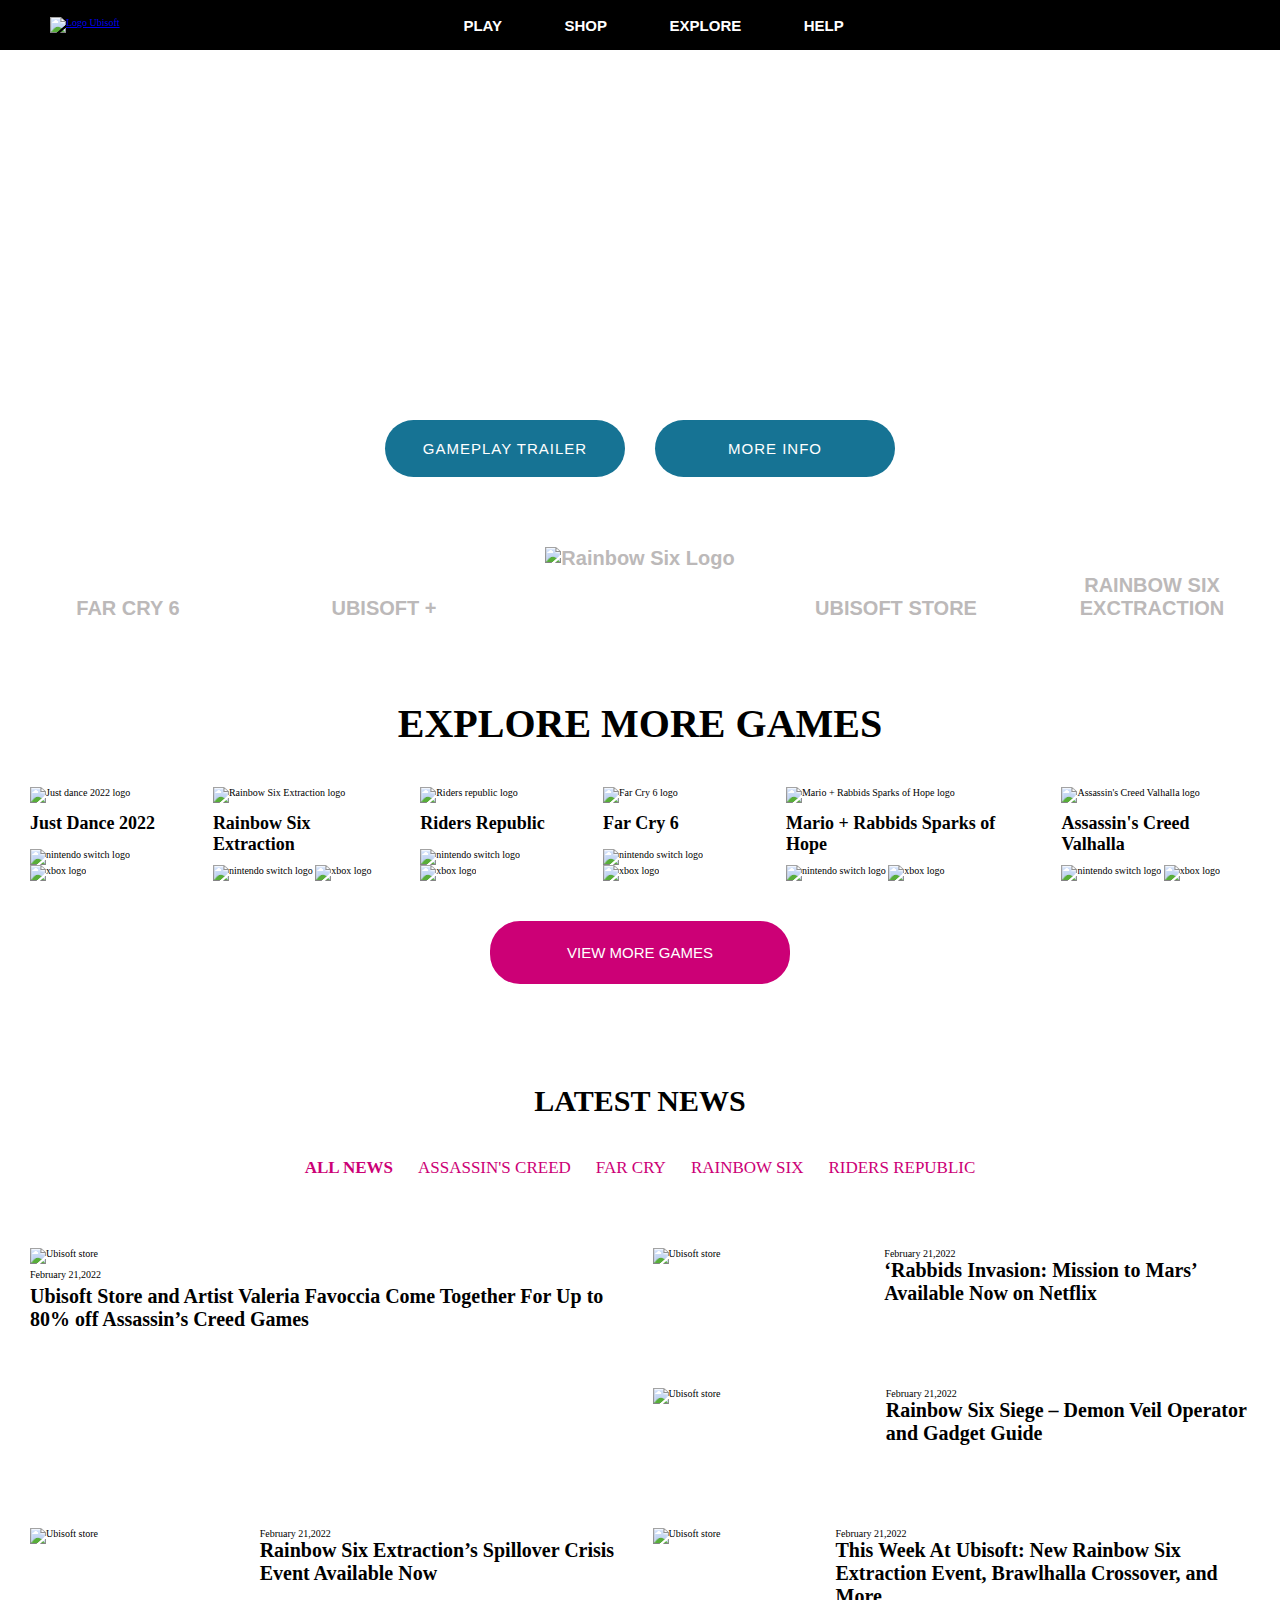
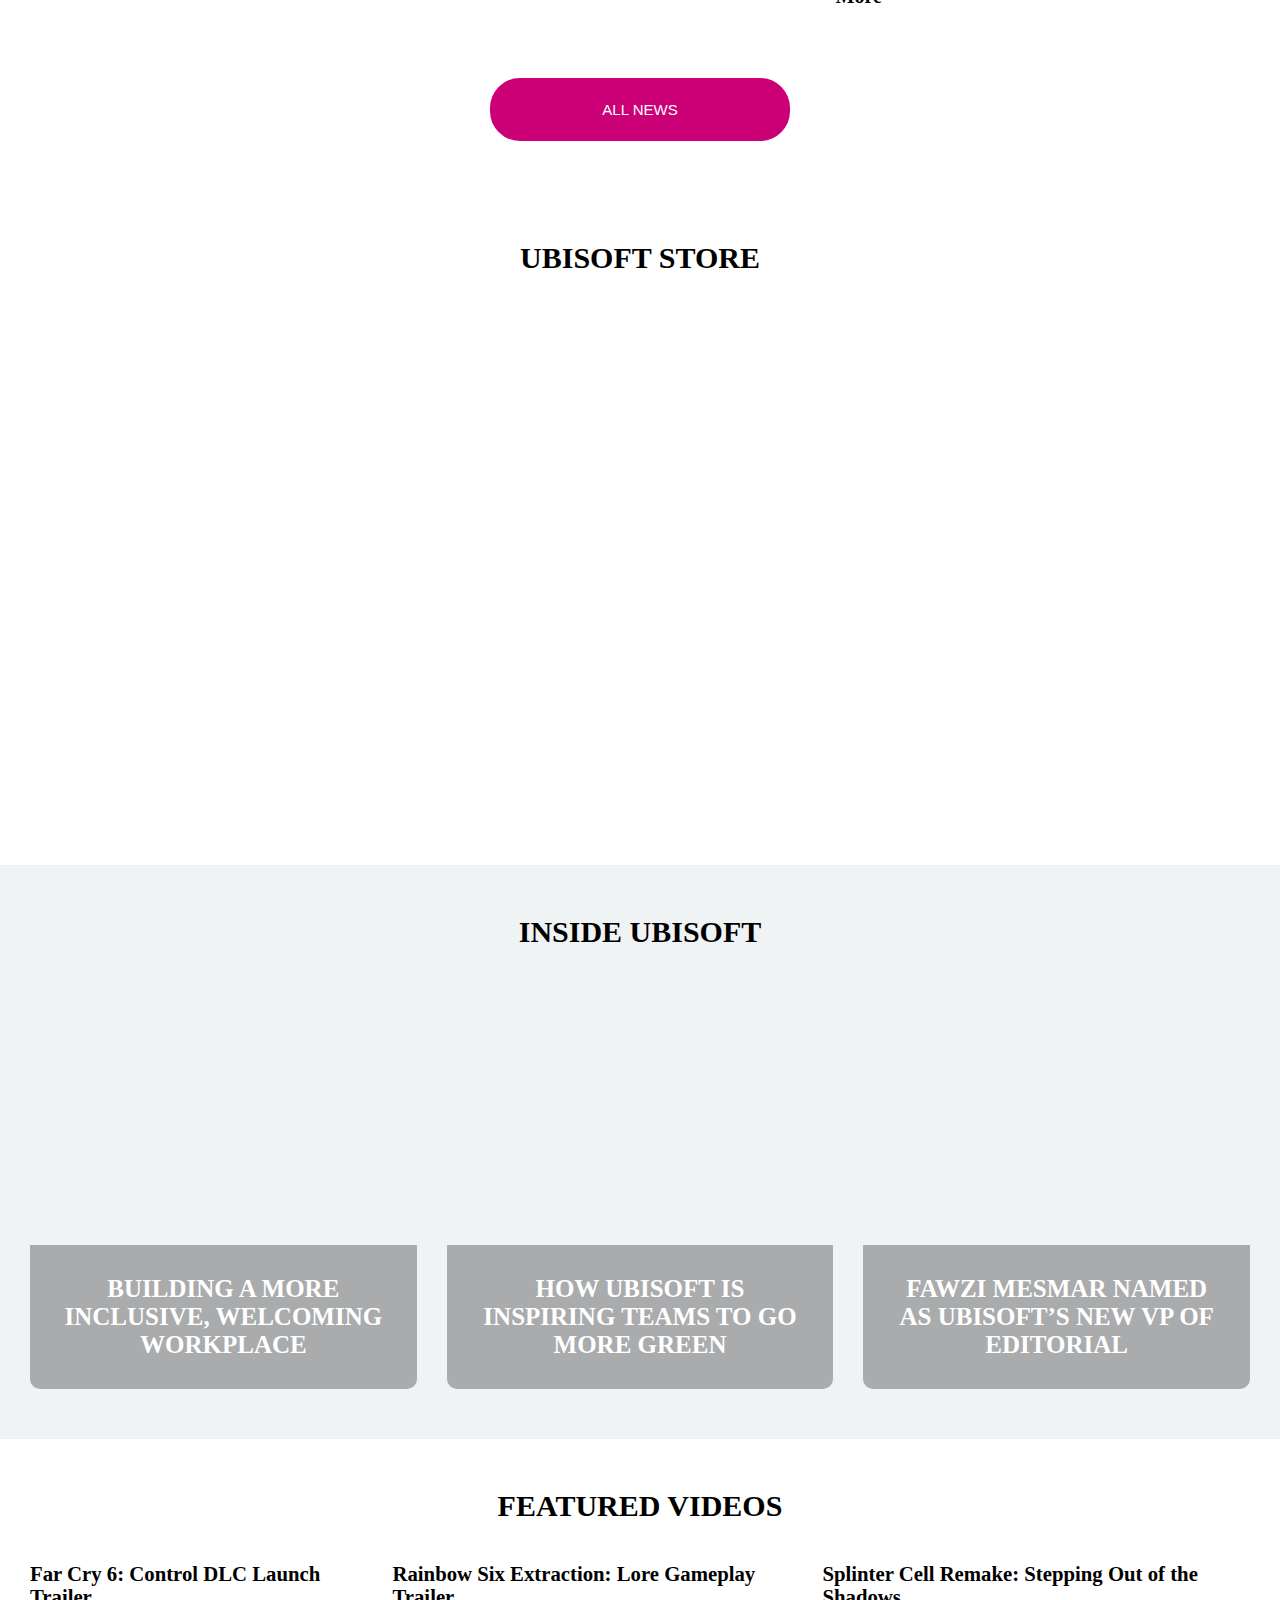
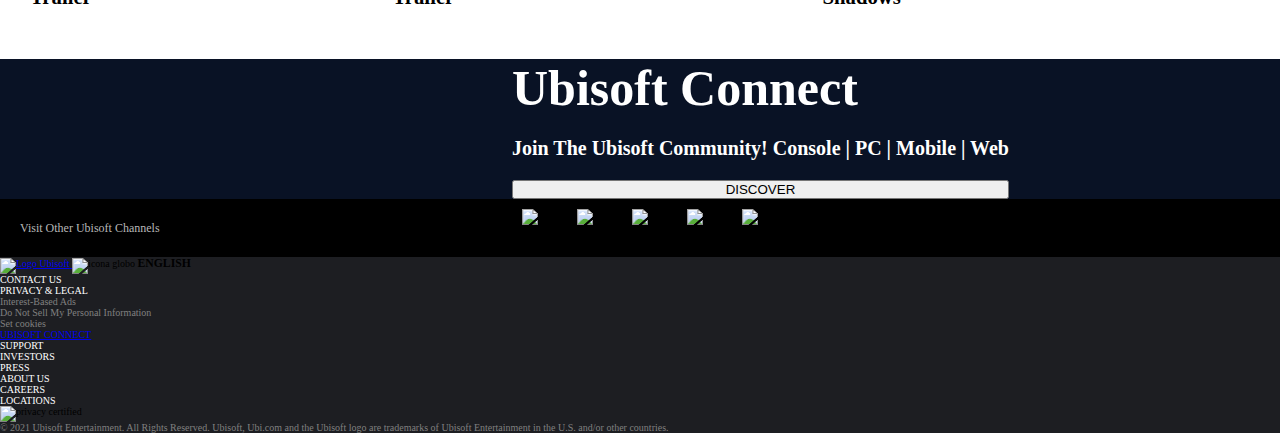
==== index.html @ f2cf9175 "add: style fino al FVID" ====
<!DOCTYPE html>
<html lang="en">
  <head>
    <link rel="stylesheet" href="index.css" />
    <meta charset="UTF-8" />
    <meta http-equiv="X-UA-Compatible" content="IE=edge" />
    <meta name="viewport" content="width=device-width, initial-scale=1.0" />
    <title>Ubisoft Home</title>
  </head>
  <body>
    <header>
      <nav class="nav__top">
        <input type="checkbox" id="expand-toggle" />
        <label for="expand-toggle" id="expand-btn">
          <svg
            xmlns="http://www.w3.org/2000/svg"
            class="h-6 w-6 mobile__icon"
            id="dots"
            fill="none"
            viewBox="0 0 24 24"
            stroke="currentColor"
            stroke-width="2"
          >
            <path
              stroke-linecap="round"
              stroke-linejoin="round"
              d="M12 5v.01M12 12v.01M12 19v.01M12 6a1 1 0 110-2 1 1 0 010 2zm0 7a1 1 0 110-2 1 1 0 010 2zm0 7a1 1 0 110-2 1 1 0 010 2z"
            />
          </svg>
          <svg
            xmlns="http://www.w3.org/2000/svg"
            class="h-6 w-6 mobile__icon"
            id="cross"
            fill="none"
            viewBox="0 0 24 24"
            stroke="currentColor"
            stroke-width="2"
          >
            <path
              stroke-linecap="round"
              stroke-linejoin="round"
              d="M6 18L18 6M6 6l12 12"
            />
          </svg>
        </label>
        <a href="#">
          <img
            class="nav__logo"
            src="https://startselect.zendesk.com/hc/article_attachments/360010998037/Ubisoft.jpg"
            alt="Logo Ubisoft"
          />
        </a>
        <!-- logo -->
        <div class="nav__buttons">
          <!-- menu -->
          <button class="nav__button">PLAY</button>
          <button class="nav__button">SHOP</button>
          <button class="nav__button">EXPLORE</button>
          <button class="nav__button">HELP</button>
        </div>
        <div>
          <!-- ricerca e utente -->
          <img
            class="nav__img nav__img--lens"
            src="https://encrypted-tbn0.gstatic.com/images?q=tbn:ANd9GcSCaMTdieeKpgm6y8JHWGbwYLT8pTUvluCspvOFSWEo5Hmdako9h70OmnDec-xFlufDLSw&usqp=CAU"
            alt=""
          />
          <img
            class="nav__img"
            src="https://loredanavistarini.it/wp-content/uploads/2020/01/136-1366211_group-of-10-guys-login-user-icon-png.png"
            alt=""
          />
        </div>
      </nav>
    </header>
    <main>
      <section class="section__hero">
        <!-- HERO -->
        <div class="hero__title">
          <h1>DEMON VEIL</h1>
          <p>
            Rainbow Six Siege introduces the first season of Year 7, Demon Veil.
          </p>
        </div>
        <div class="button-container">
          <button class="hero-button">GAMEPLAY TRAILER</button>
          <button class="hero-button">MORE INFO</button>
        </div>
        <div class="button-bottom-container">
          <button>FAR CRY 6</button>
          <button>UBISOFT +</button>
          <button>
            <img
              src="https://staticctf.akamaized.net/J3yJr34U2pZ2Ieem48Dwy9uqj5PNUQTn/53XHaP3QiX6PFa08DEsM36/17115ad721bb937bc76a7fa0737bb647/r6s-y6-logo__1_.png"
              alt="Rainbow Six Logo"
            />
          </button>
          <button>UBISOFT STORE</button>
          <button>RAINBOW SIX EXCTRACTION</button>
        </div>
      </section>
      <section class="section__body">
        <!-- CAROSELLO -->
        <h2>EXPLORE MORE GAMES</h2>
        <div class="container__3-card">
          <picture>
            <!-- just dance -->
            <img
              class="img__flex"
              src="https://staticctf.akamaized.net/J3yJr34U2pZ2Ieem48Dwy9uqj5PNUQTn/6spdpa30peZdluXiLu9HJE/5ece7602fd7be209b2d3b8a3c2d8dd4a/jd22-game_info-boxart-keyart-01-560x698-logo_Tablet-_1_.jpg?imwidth=360"
              alt="Just dance 2022 logo"
            />
            <div class="container_carosello_bottom">
              <h3>Just Dance 2022</h3>
              <div>
                <img
                  id="img1_car"
                  src="https://d29fhpw069ctt2.cloudfront.net/icon/image/38677/preview2.png"
                  alt="nintendo switch logo"
                />
                <img
                  id="img2_car"
                  src="https://encrypted-tbn0.gstatic.com/images?q=tbn:ANd9GcRrBjUaVkaH2SrSujmVca4WHMhpkXZ7BgeKH31u7fN03eYY-KGIPN-TDk19wZ6QDHR8jmo&usqp=CAU"
                  alt="xbox logo"
                />
              </div>
            </div>
          </picture>
          <picture>
            <!-- rainbow -->
            <img
              class="img__flex"
              src="https://staticctf.akamaized.net/J3yJr34U2pZ2Ieem48Dwy9uqj5PNUQTn/7A2Kk4CzmRgGwtY6JUP6TZ/4b52fdd8ef5942d0802ca4bfa1eff89f/r6-extraction.jpg?imwidth=360"
              alt="Rainbow Six Extraction logo"
            />
            <div class="container_carosello_bottom">
              <h3>Rainbow Six Extraction</h3>
              <div>
                <img
                  id="img1_car"
                  src="https://d29fhpw069ctt2.cloudfront.net/icon/image/38677/preview2.png"
                  alt="nintendo switch logo"
                />
                <img
                  width="16px"
                  src="https://encrypted-tbn0.gstatic.com/images?q=tbn:ANd9GcRrBjUaVkaH2SrSujmVca4WHMhpkXZ7BgeKH31u7fN03eYY-KGIPN-TDk19wZ6QDHR8jmo&usqp=CAU"
                  alt="xbox logo"
                />
              </div>
            </div>
          </picture>
          <picture>
            <!-- riders republic -->
            <img
              class="img__flex"
              src="https://staticctf.akamaized.net/J3yJr34U2pZ2Ieem48Dwy9uqj5PNUQTn/TcdclIdtLBu6i1YW9Ysdx/a97ca5e8fc38d0d2fefffd769e5c4618/riders-republic.jpg?imwidth=360"
              alt="Riders republic logo"
            />
            <div class="container_carosello_bottom">
              <h3>Riders Republic</h3>
              <div>
                <img
                  id="img1_car"
                  src="https://d29fhpw069ctt2.cloudfront.net/icon/image/38677/preview2.png"
                  alt="nintendo switch logo"
                />
                <img
                  width="16px"
                  src="https://encrypted-tbn0.gstatic.com/images?q=tbn:ANd9GcRrBjUaVkaH2SrSujmVca4WHMhpkXZ7BgeKH31u7fN03eYY-KGIPN-TDk19wZ6QDHR8jmo&usqp=CAU"
                  alt="xbox logo"
                />
              </div>
            </div>
          </picture>
          <picture>
            <!-- far cry 6 -->
            <img
              class="img__flex"
              src="https://staticctf.akamaized.net/J3yJr34U2pZ2Ieem48Dwy9uqj5PNUQTn/3Ws9s8x33yHSJANZFl0W6h/a8e6ecd6a870204eccf5ef20bed352fa/far-cry-6.jpg?imwidth=360"
              alt="Far Cry 6 logo"
            />
            <div class="container_carosello_bottom">
              <h3>Far Cry 6</h3>
              <div>
                <img
                  id="img1_car"
                  src="https://d29fhpw069ctt2.cloudfront.net/icon/image/38677/preview2.png"
                  alt="nintendo switch logo"
                />
                <img
                  id="img2_car"
                  src="https://encrypted-tbn0.gstatic.com/images?q=tbn:ANd9GcRrBjUaVkaH2SrSujmVca4WHMhpkXZ7BgeKH31u7fN03eYY-KGIPN-TDk19wZ6QDHR8jmo&usqp=CAU"
                  alt="xbox logo"
                />
              </div>
            </div>
          </picture>
          <picture>
            <!-- mario + rabbids -->
            <img
              class="img__flex"
              src="https://staticctf.akamaized.net/J3yJr34U2pZ2Ieem48Dwy9uqj5PNUQTn/3l8a1iv0wCVkfNnNmPf95g/1cb312b020fa431aea333f3e7f91748f/rkb2-game_info-boxart-keyart-01-560x698-logo_Tablet-_1_.jpg?imwidth=360"
              alt="Mario + Rabbids Sparks of Hope logo"
            />
            <div class="container_carosello_bottom">
              <h3>Mario + Rabbids Sparks of Hope</h3>
              <div>
                <img
                  id="img1_car"
                  src="https://d29fhpw069ctt2.cloudfront.net/icon/image/38677/preview2.png"
                  alt="nintendo switch logo"
                />
                <img
                  id="img2_car"
                  src="https://encrypted-tbn0.gstatic.com/images?q=tbn:ANd9GcRrBjUaVkaH2SrSujmVca4WHMhpkXZ7BgeKH31u7fN03eYY-KGIPN-TDk19wZ6QDHR8jmo&usqp=CAU"
                  alt="xbox logo"
                />
              </div>
            </div>
          </picture>
          <picture>
            <!-- assassins creed valhalla -->
            <img
              class="img__flex"
              src="https://staticctf.akamaized.net/J3yJr34U2pZ2Ieem48Dwy9uqj5PNUQTn/5EBrXfSnjwvZRpDRtnqmpG/374f103250d4ed61cbb7f2323e063868/ac-valhalla.jpg?imwidth=360"
              alt="Assassin's Creed Valhalla logo"
            />
            <div class="container_carosello_bottom">
              <h3>Assassin's Creed Valhalla</h3>
              <div>
                <img
                  id="img1_car"
                  src="https://d29fhpw069ctt2.cloudfront.net/icon/image/38677/preview2.png"
                  alt="nintendo switch logo"
                />
                <img
                  id="img2_car"
                  src="https://encrypted-tbn0.gstatic.com/images?q=tbn:ANd9GcRrBjUaVkaH2SrSujmVca4WHMhpkXZ7BgeKH31u7fN03eYY-KGIPN-TDk19wZ6QDHR8jmo&usqp=CAU"
                  alt="xbox logo"
                />
              </div>
            </div>
          </picture>
        </div>
        <button class="button_carosello">VIEW MORE GAMES</button>
      </section>
      <section class="section__body">
        <!-- latest news -->
        <h3>LATEST NEWS</h3>
        <nav class="nav__latn">
          <a href=""><strong>ALL NEWS</strong></a>
          <a href="">ASSASSIN'S CREED</a>
          <a href="">FAR CRY</a>
          <a href="">RAINBOW SIX</a>
          <a href="">RIDERS REPUBLIC</a>
        </nav>
        
          <div class="grid_container_latn">
            <!-- genitore -->
            <picture class="grid_item_big">
              <img
                
                src="https://staticctf.akamaized.net/J3yJr34U2pZ2Ieem48Dwy9uqj5PNUQTn/3HevY9Dx0hZUqmTEWorf7R/41a629bbdee9f7d7c15232d15f764fa9/BrandNewsArticle_ac-sale-fev22-valfav_960x540.jpg"
                alt="Ubisoft store"
              />
             
                <span>February 21,2022</span>
              
              <a href="#"
                ><h4>
                  Ubisoft Store and Artist Valeria Favoccia Come Together For Up
                  to 80% off Assassin’s Creed Games
                </h4></a
              >
            </picture>
            <picture class="grid_item_small">
              <img
                src="https://staticctf.akamaized.net/J3yJr34U2pZ2Ieem48Dwy9uqj5PNUQTn/6iyYE3rq6eVUKJJFFIScYT/022d2108ed5956deff2f33bd35fe4b31/Rabbids_NETFLIX_960x540.jpg"
                alt="Ubisoft store"
              />
              <div class="item_text">
                <span>February 21,2022</span>
              
              <a href="#"
                ><h4>
                  ‘Rabbids Invasion: Mission to Mars’ Available Now on Netflix
                </h4></a
              >
            </div>
            </picture>
          
          
            <picture class="grid_item_small">
              <img
                src="https://staticctf.akamaized.net/J3yJr34U2pZ2Ieem48Dwy9uqj5PNUQTn/6JWvg3hEPZXqEDRcdWaWau/7cde3374f7bb5027d8dd97de7e8d0d19/DemonVeil.jpg"
                alt="Ubisoft store"
              />
              <div class="item_text">
                <span>February 21,2022</span>
              
              <a href="#"
                ><h4>
                  Rainbow Six Siege – Demon Veil Operator and Gadget Guide
                </h4></a
              >
              </div>
            </picture>
            <picture class="grid_item_small">
              <img
                src="https://staticctf.akamaized.net/J3yJr34U2pZ2Ieem48Dwy9uqj5PNUQTn/5KQs0nKO48J0x5lzJa92JS/f62d60ff1ab6c131e68f678a92b3acd4/Spillover_Key_Art.jpg"
                alt="Ubisoft store"
              />
              <div class="item_text">
                <span>February 21,2022</span>
              
              <a href="#"
                ><h4>
                  Rainbow Six Extraction’s Spillover Crisis Event Available Now
                </h4></a
              >
              </div>
            </picture>
            <picture class="grid_item_small">
              <img
                src="https://staticctf.akamaized.net/J3yJr34U2pZ2Ieem48Dwy9uqj5PNUQTn/559tUxPJxd2XP3RwaKIDOW/6d64bfd71220ecc6e180c66964111252/Recap_Thumbnail.jpg"
                alt="Ubisoft store"
              />
              <div class="item_text">
                <span>February 21,2022</span>
              
              <a href="#"
                ><h4>
                  This Week At Ubisoft: New Rainbow Six Extraction Event,
                  Brawlhalla Crossover, and More
                </h4></a
              >
              </div>
            </picture>
          </div>
        <button class="button_carosello">ALL NEWS</button>
      </section>
      <section class="section__body">
        <!-- ubisoft store -->
        <h3>UBISOFT STORE</h3>
        <div class="container__3-card">
          <div id="store-container-1" class="container__store">
            <h4>EXPERIENCE OUR MOST AMBITIOUS EXPANSION YET!</h4>
          </div>
          <div id="store-container-2" class="container__store">
            <h4>OPERATORS, PREPARE FOR EXTRACTION!</h4>
          </div>
          <div id="store-container-3" class="container__store">
            <h4>UP TO 80% OFF ON ASSASSIN'S CREED GAMES</h4>
          </div>
        </div>
      </section>
      <section class="section__body section__body--inside">
        <!-- inside ubisoft -->
        <h3>INSIDE UBISOFT</h3>
        <div class="container__3-card">
          <div id="inside-container-1" class="container__inside">
            <h4>Building a More Inclusive, Welcoming Workplace</h4>
          </div>
          <div id="inside-container-2" class="container__inside">
            <h4>How Ubisoft Is Inspiring Teams To Go More Green</h4>
          </div>
          <div id="inside-container-3" class="container__inside">
            <h4>Fawzi Mesmar Named As Ubisoft’s New VP of Editorial</h4>
          </div>
        </div>
      </section>

      <section class="section__body">
        <!-- featured videos -->
        <h3>FEATURED VIDEOS</h3>
        <div class="container__3-card">
          <picture class="fvid_text">
            <img
              class="img__flex"
              src="https://staticctf.akamaized.net/J3yJr34U2pZ2Ieem48Dwy9uqj5PNUQTn/4ucRAKtdFPKkKd7RMyG2wC/17297abb25772b68afe07a9c9df2d9cb/ubihome-videos-fc6-control-thumbnail.jpg"
              alt=""
            />
            <h5>Far Cry 6: Control DLC Launch Trailer</h5>
          </picture>
          <picture class="fvid_text">
            <img
              src="https://staticctf.akamaized.net/J3yJr34U2pZ2Ieem48Dwy9uqj5PNUQTn/1MDqJDSLRQEKFfCuGUCRe2/11b572df6cfc351379612a15f2ed7614/ubihome-videos-r6e_lore_gameplay-thumbnail.jpg"
              alt=""
              class="img__flex"
            />
            <h5>Rainbow Six Extraction: Lore Gameplay Trailer</h5>
          </picture>
          <picture class="fvid_text">
            <img
              src="https://staticctf.akamaized.net/J3yJr34U2pZ2Ieem48Dwy9uqj5PNUQTn/3xp2t0kPyM14CPvRqaa3OR/ab2391ddafd6c72145a912a333fac391/ubihome-videos-splintercell_remake_announce-thumbnail.jpg"
              alt=""
              class="img__flex"
            />
            <h5>Splinter Cell Remake: Stepping Out of the Shadows</h5>
          </picture>
        </div>
      </section>

      <section class="section__body--connect">
        <!-- ubisoft connect -->
        <img
          src="https://staticctf.akamaized.net/J3yJr34U2pZ2Ieem48Dwy9uqj5PNUQTn/6SfvkXTESPJr6U4faPWqfA/54fc6939db018bc84183cf561fb0d8dd/UC_PRODUCT_VISUAL_V2.png"
          alt=""
        />
        <div class="container__connect">
          <h2>Ubisoft Connect</h2>
          <h4>Join The Ubisoft Community! Console | PC | Mobile | Web</h4>
          <button>DISCOVER</button>
        </div>
      </section>
    </main>
    <footer>
      <nav class="nav__footer">
        <span>Visit Other Ubisoft Channels</span>
        <div class="container__icons">
          <img
            src="https://staticctf.akamaized.net/J3yJr34U2pZ2Ieem48Dwy9uqj5PNUQTn/7MSfSWhXCnKkoVagD3E6lJ/a522fb64dd1eec95ee5de804ddf6df64/_Ubisoft__global_twitter_logo.png"
            alt="logo twitter"
          />
          <img
            src="https://staticctf.akamaized.net/J3yJr34U2pZ2Ieem48Dwy9uqj5PNUQTn/32xRzuzxNUJYa3QO5iY8B5/7b048bf697702593da82c3325e7dc0d2/_Ubisoft__global_facebook_logo.png"
            alt="logo facebook"
          />
          <img
            src="https://staticctf.akamaized.net/J3yJr34U2pZ2Ieem48Dwy9uqj5PNUQTn/7qD6KHarSZ9h2uc7G5o20C/07d38541a2b66370173c40d18dd3a0da/_Ubisoft__global_twitch_logo.webp"
            alt="logo twitch"
          />
          <img
            src="https://staticctf.akamaized.net/J3yJr34U2pZ2Ieem48Dwy9uqj5PNUQTn/68qlJsyTv8sTv54rqqfOPO/d9452f1568d6839022917756165836eb/_Ubisoft__global_youtube_logo.png"
            alt="logo youtube"
          />
          <img
            src="https://staticctf.akamaized.net/J3yJr34U2pZ2Ieem48Dwy9uqj5PNUQTn/6htnsL4NtlpGqIG7nehH4y/fbc47c2dcd35743457c26e438d3e2d0f/_Ubisoft__global_instagram_logo.png"
            alt="logo instagram"
          />
        </div>
        <div class="content"></div>
      </nav>
      <div>
        <a href="#">
          <img
            style="height: 40px"
            src="https://startselect.zendesk.com/hc/article_attachments/360010998037/Ubisoft.jpg"
            alt="Logo Ubisoft"
          />
        </a>

        <picture>
          <img
            style="height: 40px"
            src="https://webgate.ec.europa.eu/multisite/microdata/profiles/multisite_drupal_standard/modules/features/nexteuropa_multilingual/theme/language-icon.png"
            alt="icona globo"
          />
          <h3 style="display: inline">ENGLISH</h3>
        </picture>
      </div>
      <div>
        <div>
          <ul style="list-style: none; color: white">
            <li><a>CONTACT US </a></li>
            <li><a>PRIVACY & LEGAL </a></li>
            <li style="color: gray"><a>Interest-Based Ads </a></li>
            <li style="color: gray">
              <a>Do Not Sell My Personal Information </a>
            </li>
            <li style="color: gray"><a>Set cookies </a></li>
          </ul>
        </div>
        <div>
          <ul style="list-style: none; color: white">
            <li><a href="./connect.html">UBISOFT CONNECT </a></li>
            <li><a>SUPPORT</a></li>
          </ul>
        </div>
        <div>
          <ul style="list-style: none; color: white">
            <li><a>INVESTORS</a></li>
            <li><a>PRESS</a></li>
          </ul>
        </div>
        <div>
          <ul style="list-style: none; color: white">
            <li><a>ABOUT US </a></li>
            <li><a>CAREERS</a></li>
            <li><a>LOCATIONS</a></li>
          </ul>
        </div>
        <div>
          <img
            src="https://staticctf.akamaized.net/J3yJr34U2pZ2Ieem48Dwy9uqj5PNUQTn/3TWaCi5CyuZBRpzsRP1iy/6384003e7b534b4962db554a21c696bb/esrb-privacy-footer.jpg"
            alt="privacy certified"
          />
          <p style="color: gray">
            © 2021 Ubisoft Entertainment. All Rights Reserved. Ubisoft, Ubi.com
            and the Ubisoft logo are trademarks of Ubisoft Entertainment in the
            U.S. and/or other countries.
          </p>
        </div>
      </div>
    </footer>
  </body>
</html>
---- index.css ----
/* !! GENERAL */
html {
  font-size: 62.5%; /* 10 px */
}
* {
  box-sizing: border-box;
  margin: 0;
  padding: 0;
}

.section__body {
  display: flex;
  flex-direction: column;
  justify-content: center;
  align-items: center;
  padding: 5rem 3rem;
  gap: 4rem;
}

.section__body h2 {
  font-size: 4rem;
}

.section__body h3 {
  font-size: 3rem;
}

.container__3-card {
  display: flex;
  justify-content: space-around;
  gap: 3rem;
  width: 100%;
}

.container__3-card h4 {
  color: white;
  text-align: center;
}

.img__flex {
  width: 100%;
}

/* !! END RESET */
/* !! NAV */
.nav__top {
  position: fixed;
  top: 0;
  height: 5rem;
  display: flex;
  background-color: black;
  width: 100%;
  justify-content: space-between;
  align-items: center;
  padding: 0 5rem;
}

#expand-toggle {
  display: none;
}

#expand-btn {
  display: none;
}

.mobile__icon {
  display: none;
  width: 2rem;
  stroke: white;
}

.nav__logo {
  height: 4rem;
}
.nav__img {
  height: 3rem;
  margin-left: 2rem;
}
.nav__button {
  color: white;
  background-color: inherit;
  font-size: 1.5rem;
  font-weight: 800;
  padding: 1.6rem 3rem;
  border: none;
}
.nav__button:hover {
  background-color: white;
  color: black;
}
/* !!END NAV */
/* !! HERO */
.section__hero {
  margin-top: 5rem;
  background-image: url(https://staticctf.akamaized.net/J3yJr34U2pZ2Ieem48Dwy9uqj5PNUQTn/1CD1FKNVA0FaGx56GDc09l/6e51f33ecc24a7bf22e99743aacaa1e4/ubi-homescreen-r6s-y7s1-teaser-keyart-bg-desktop2.jpg);
  background-size: cover;
  display: flex;
  height: 60rem;
  flex-direction: column;
  justify-content: flex-end;
  align-items: center;
  gap: 7rem;
}
/* .section__hero h1 {
  color: white;
}
.section__hero p {
}
color: white; */
.hero__title {
  text-align: center;
  color: white;
}
.hero__title h1 {
  font-size: 6rem;
  font-weight: 800;
}
.hero__title p {
  font-size: 3rem;
}
.button-container {
  display: flex;
  gap: 3rem;
}
.hero-button {
  background-color: #167394;
  color: white;
  border-radius: 3rem;
  border: none;
  padding: 2rem 2rem;
  letter-spacing: 1px;
  width: 24rem;
  font-size: 1.5rem;
}
.hero-button:hover {
  transition: 0.3s ease 0.1s;
  background-color: #5e8c9d;
}
.button-bottom-container {
  display: flex;
  justify-content: space-around;
  width: 100%;
  align-items: flex-end;
}
.button-bottom-container button {
  width: 15%;
  background: none;
  border: none;
  color: rgb(188, 185, 185);
  font-size: 2rem;
  font-weight: 800;
  padding-bottom: 3rem;
}
.button-bottom-container img {
  padding-bottom: 5rem;
}

/* !!END HERO */
/* !! CAROSELLO */

.container__carosello {
  display: flex;
  gap: 1rem;
}
.container__3-card h3 {
  /* stile titoli carosello */
  font-size: 1.8rem;
  font-weight: 800;
  padding: 1rem 0;
}
.container__3-card picture {
  /* flex per allineare tutte le icon in basso */
  display: flex;
  flex-direction: column;
  justify-content: space-between;
}
#img1_car {
  /* style icon console */
  width: 1.5rem;
}
#img2_car {
  /* style icon console */
  width: 1.6rem;
}
.button_carosello {
  /* style bottone carosello */
  background-color: rgb(204, 0, 118);
  color: white;
  font-size: 1.5rem;
  padding: 2rem 3rem;
  width: 30rem;
  border-radius: 3rem;
  border: 0.3rem solid rgb(204, 0, 118);
}
.button_carosello:hover {
  /* hover style bottone carosello, manca effetto dissolvenza dal centro */
  background-color: white;
  color: rgb(204, 0, 118);
  border: 0.3rem solid rgb(204, 0, 118);
  transition: 0.3s ease 0.1s;
  /* top: 50%;
  left: 50%; */
  /*  transform: translateX(-50%);
  transform: translateY(-50%); */
  /*   position: absolute;
 */
}
.container_carosello_bottom {
  /* accorpiamo titolo e icone console, in modo da avere tutti gli elementi del carosello in linea */
  display: flex;
  flex-direction: column;
  justify-content: space-between;
  height: 100%;
}
/* !!END CAROSELLO */
/* !! LATEST NEWS (LATN) */
.nav__latn {
  font-size: 1.7rem;
  display: flex;
  gap: 2.5rem;
  justify-content: center;
}
.nav__latn a {
  color: rgb(204, 0, 118);
  text-decoration: none;
}
.nav__latn a:hover {
  color: black;
  text-decoration: underline;
  transition: 00.3s;
}
.grid_container_latn {
  display: grid;
  grid-template-columns: repeat(2, 1fr);
  grid-template-rows: repeat(3, 1fr);
  column-gap: 2.5rem;
}
.grid_container_latn span {
  font-size: 1rem;
}
.grid_container_latn a {
  font-size: 2rem;
  font-weight: 800;
  text-decoration: none;
  color: black;
}
.grid_item_big:hover a,
.grid_item_small:hover a {
  text-decoration: underline;
}
.grid_item_big {
  width: 100%;
  grid-row: 1/3;
  display: flex;
  flex-direction: column;
  gap: 0.5rem;
  padding: 3rem 0;
}
.grid_item_big img {
  width: 100%;
}
.grid_item_small {
  width: 100%;
  display: flex;
  padding: 3rem 0;
  gap: 2.5rem;
}
.grid_item_small img {
  width: 50%;
}
.item_text {
  display: flex;
  flex-direction: column;
}
/* !! UBISOFT STORE */

.container__store {
  width: 100%;
  height: 50rem;
  background-size: cover;
  background-position: center;
}
.container__store h4 {
  font-size: 2rem;
  padding: 1.5rem;
}
.container__store h4:hover {
  text-decoration: underline;
  cursor: pointer;
}

#store-container-1 {
  background-image: url(https://staticctf.akamaized.net/J3yJr34U2pZ2Ieem48Dwy9uqj5PNUQTn/1w2jXUMssIuYm0JoKJsnyI/049554e60c70fd920c74c28562dc425c/ubihome-store-promo-r6extraction.jpg);
}

#store-container-2 {
  background-image: url(https://staticctf.akamaized.net/J3yJr34U2pZ2Ieem48Dwy9uqj5PNUQTn/7kFF0mX8o7alfFN22cA9HL/7722f1fabe6f67bf351d96626a57ecd1/Ubidotcom_ac-dor-nov21_908x1080_NAM-EN.jpg);
}

#store-container-3 {
  background-image: url(https://staticctf.akamaized.net/J3yJr34U2pZ2Ieem48Dwy9uqj5PNUQTn/3pFus6wBxafdQ7iY7WSBRS/439a0dc9efb9bb8b91b42c70753ad9a7/ubi_ac-sale-feb22-valfav-908x1080.jpg);
}

/* !!UBISOFT STORE */
/* !! INSIDE UBISOFT */

.section__body--inside {
  background-color: #f0f3f4;
}

.container__inside {
  width: 100%;
  height: 40rem;
  background-size: cover;
  background-position: center;
  display: flex;
  justify-content: flex-end;
  flex-direction: column;
  border-radius: 10px;
  overflow: hidden;
}
.container__inside h4 {
  background-color: rgba(0, 0, 0, 0.296);
  font-size: 2.5rem;
  padding: 3rem;
  text-transform: uppercase;
}
.container__inside h4:hover {
  text-decoration: underline;
  cursor: pointer;
}

#inside-container-1 {
  background-image: url(https://staticctf.akamaized.net/J3yJr34U2pZ2Ieem48Dwy9uqj5PNUQTn/1eols1lZ8UPudehGH9BGhD/51f5bfa760888011d318a8fe309e34c0/ubi-inside_ubisoft-inclusive-workplace.jpg);
}
#inside-container-2 {
  background-image: url(https://staticctf.akamaized.net/J3yJr34U2pZ2Ieem48Dwy9uqj5PNUQTn/2hIEL2YM0y7GZuq1wuwy7P/91ddea7c1dcb5362abcbd55c8424c176/ubi-inside_ubisoft-greenweeks.jpg);
}
#inside-container-3 {
  background-image: url(https://staticctf.akamaized.net/J3yJr34U2pZ2Ieem48Dwy9uqj5PNUQTn/6peGPMWPvJS6d2XpHsP5V1/697300a6e1cfac9ff755ec1bfed452b8/ubi-inside_ubisoft-fawzi_mesmar.jpg);
}

/* !!END UBISOFT STORE */
/* !! FEATURED VIDEOS (FVID) */
.fvid_text {
  color: black;
  font-size: 2.5rem;
  display: flex;
  flex-direction: column;
}
.fvid_text h5 {
  justify-self: start;
}

/* !! END FEATURED VIDEOS (FVID) */
/* !!UBISOFT CONNECT*/

.section__body--connect {
  display: flex;
  background-color: #091225;
  align-items: center;
}

.section__body--connect img {
  width: 40%;
}

.container__connect {
  color: white;
  display: flex;
  flex-direction: column;
  gap: 2rem;
}

.container__connect h2 {
  font-size: 5rem;
}

.container__connect h4 {
  font-size: 2rem;
}

/* !!END UBISOFT CONNEC */
/* !!FOOTER*/

footer {
  background-color: rgb(29, 30, 34);
}

.nav__footer {
  background-color: black;
  display: flex;
  justify-content: space-between;
  align-items: center;
  padding: 1rem 2rem;
}

.nav__footer span {
  color: rgb(183, 183, 183);
  font-size: 1.2rem;
}

.container__icons {
  display: flex;
  gap: 3rem;
}

.container__icons img {
  width: 2.5rem;
}

.content {
  width: 13rem;
}

/* MEDIA QUERIES */

@media (max-width: 768px) {
  .section__hero {
    overflow: hidden;
  }

  #expand-btn {
    display: block;
  }

  #dots {
    display: block;
  }

  .nav__buttons {
    display: none;
  }

  .nav__img--lens {
    display: none;
  }

  #expand-toggle:checked ~ .nav__buttons {
    position: absolute;
    display: flex;
    flex-direction: column;
    background-color: black;
    top: 5rem;
    left: 0rem;
    width: 100%;
  }

  #expand-toggle:checked + #expand-btn #dots {
    display: none;
  }

  #expand-toggle:checked + #expand-btn #cross {
    display: block;
  }

  .nav__button {
    border-top: 1px solid lightgray;
    padding: 2.6rem 0;
  }

  .nav__button:last-child {
    border-bottom: 1px solid lightgray;
  }
}
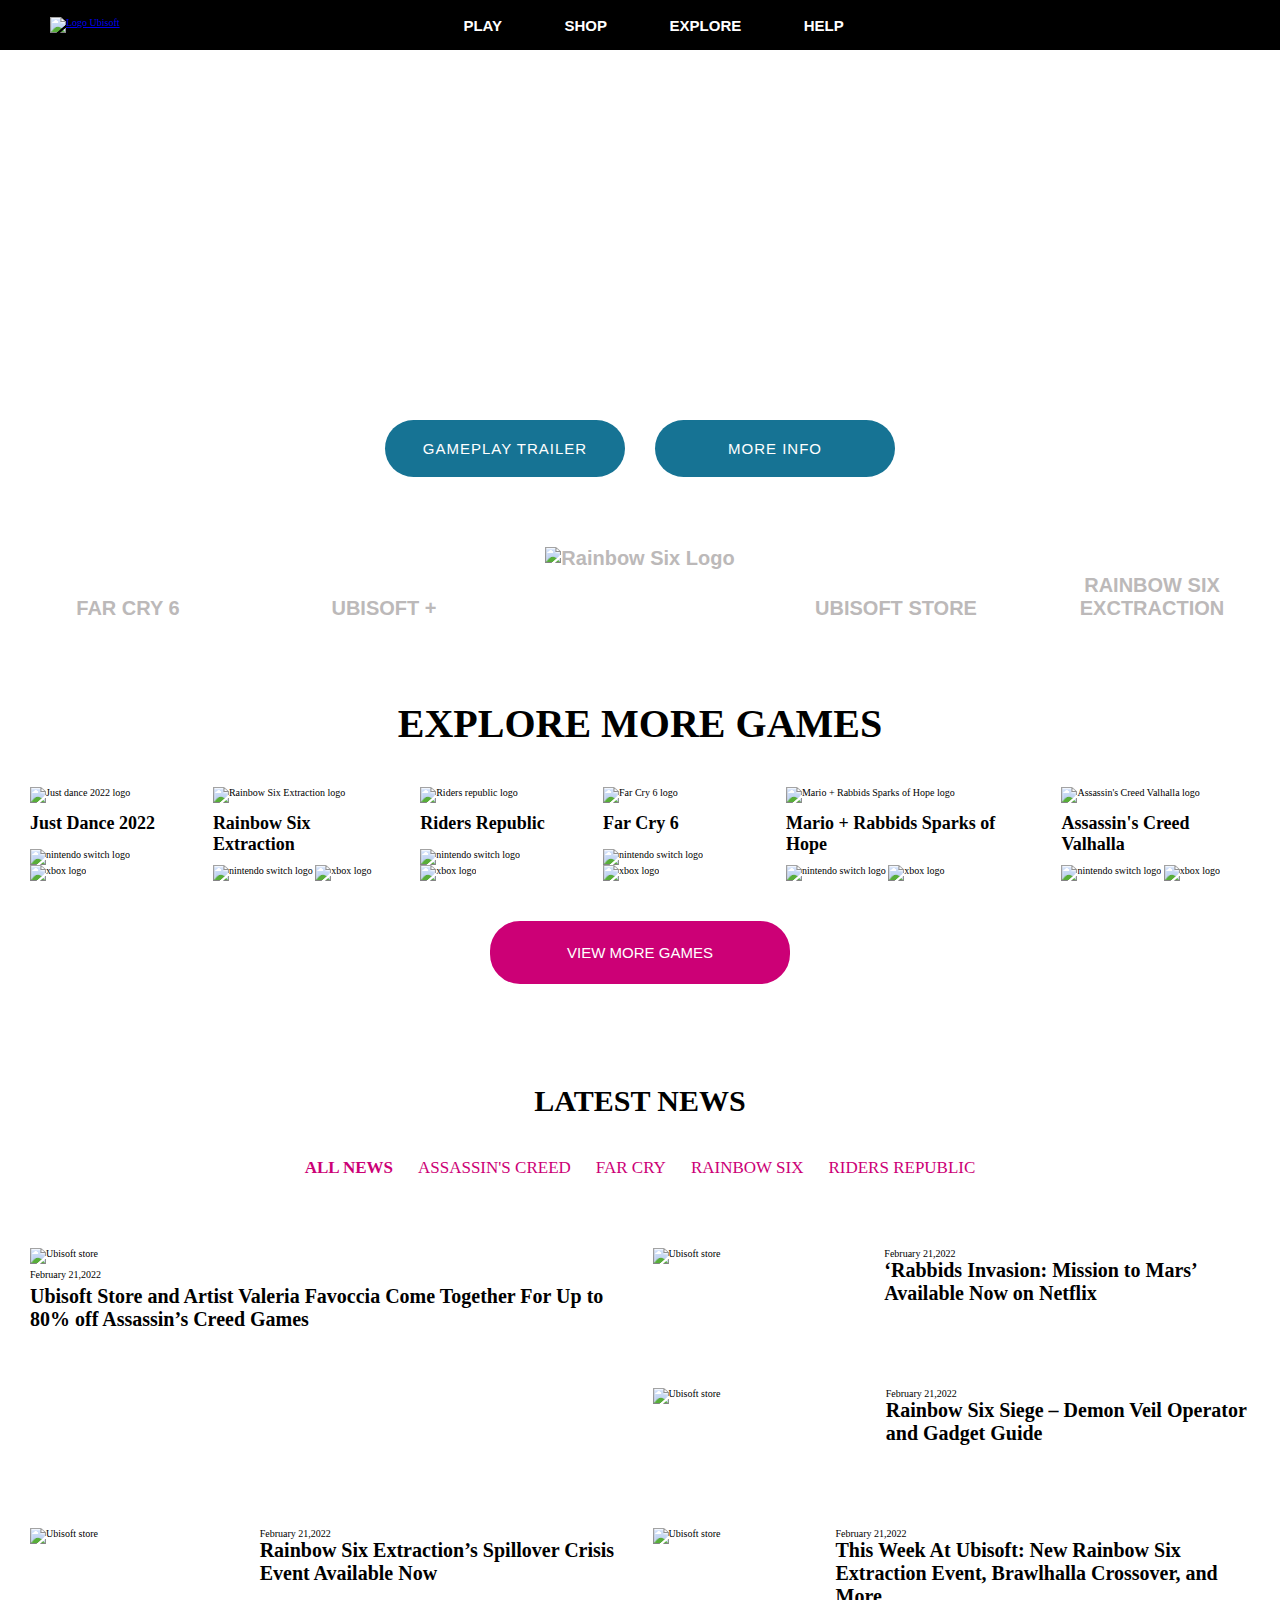
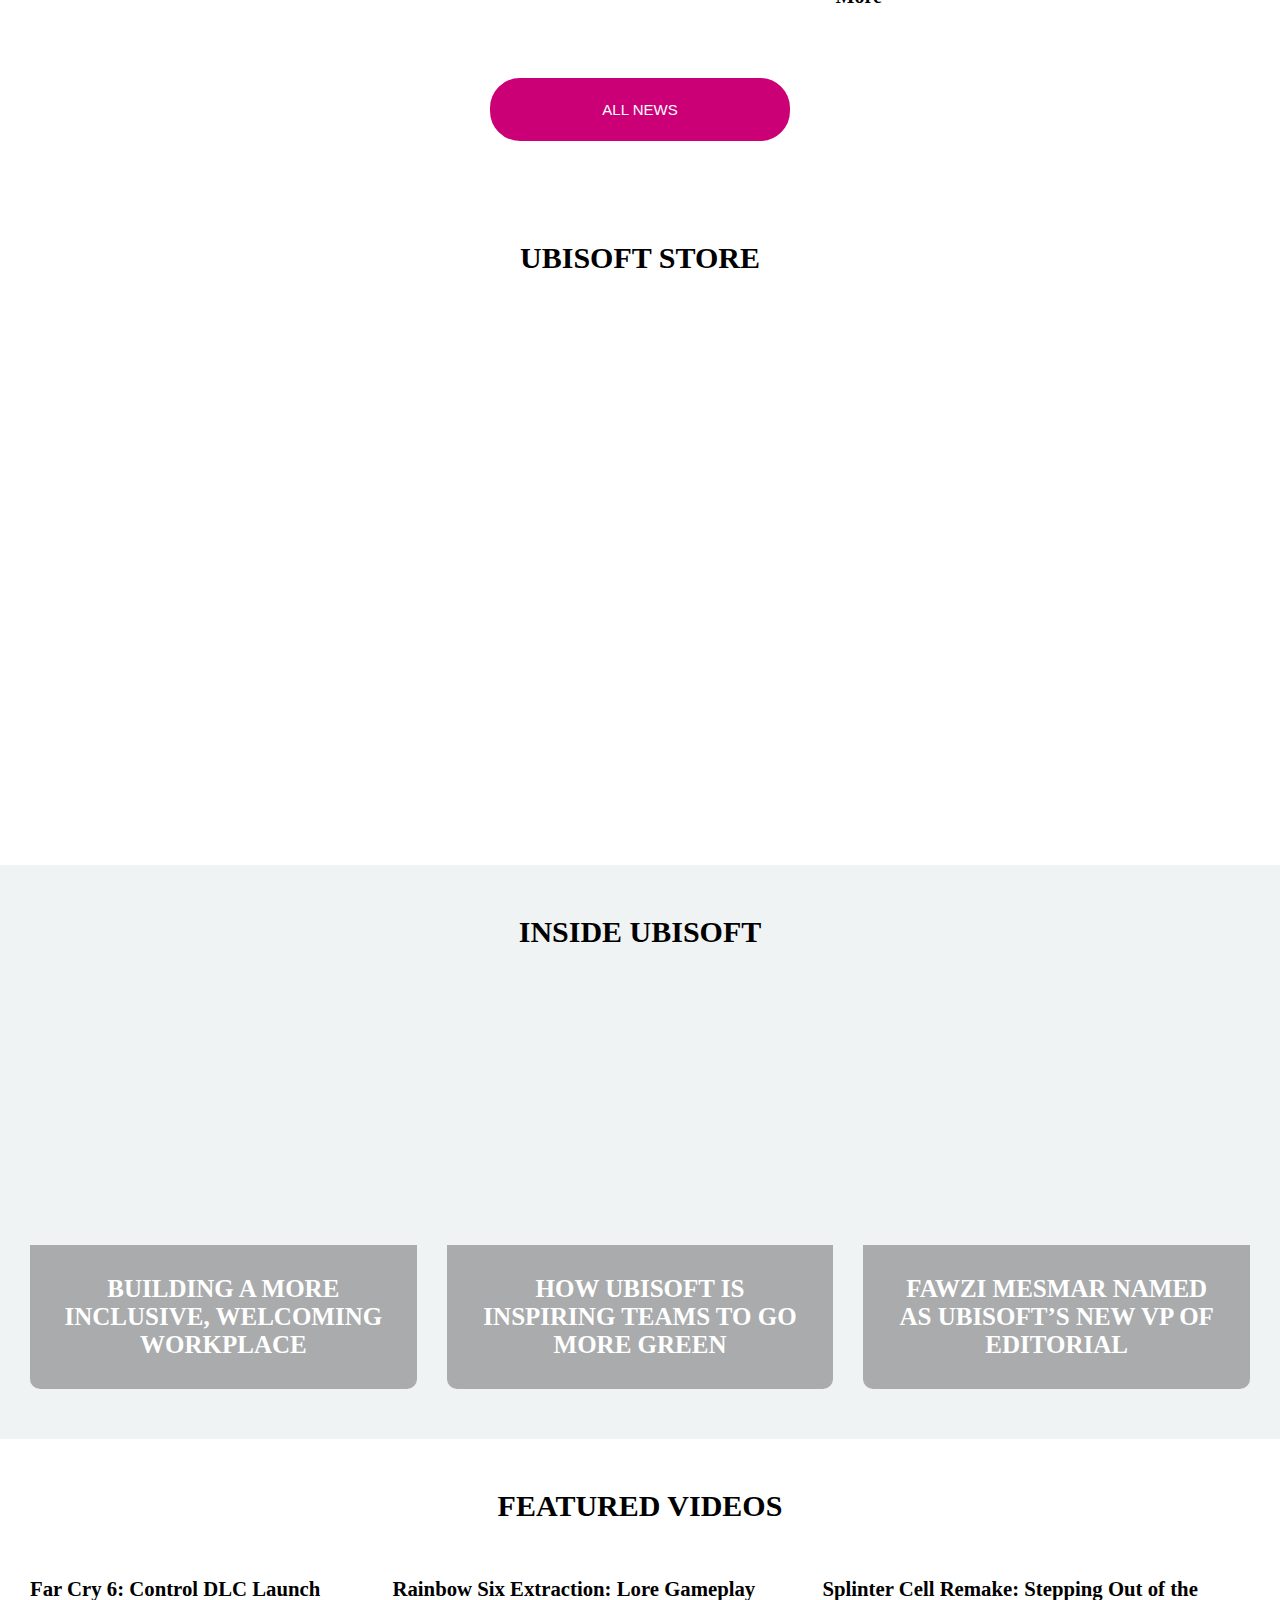
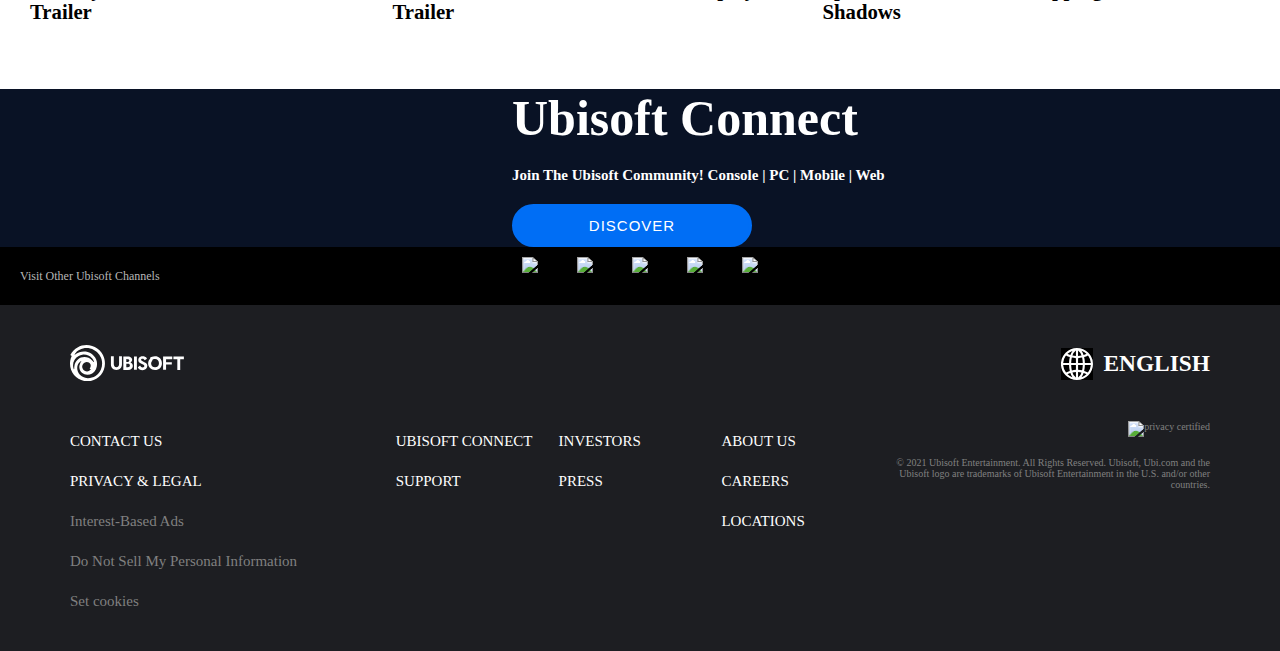
==== commit 4fac4629: "add: style footer" ====
--- a/index.html
+++ b/index.html
@@ -114,12 +114,12 @@
               <h3>Just Dance 2022</h3>
               <div>
                 <img
-                  id="img1_car"
+                  class="img1_car"
                   src="https://d29fhpw069ctt2.cloudfront.net/icon/image/38677/preview2.png"
                   alt="nintendo switch logo"
                 />
                 <img
-                  id="img2_car"
+                  class="img2_car"
                   src="https://encrypted-tbn0.gstatic.com/images?q=tbn:ANd9GcRrBjUaVkaH2SrSujmVca4WHMhpkXZ7BgeKH31u7fN03eYY-KGIPN-TDk19wZ6QDHR8jmo&usqp=CAU"
                   alt="xbox logo"
                 />
@@ -137,12 +137,12 @@
               <h3>Rainbow Six Extraction</h3>
               <div>
                 <img
-                  id="img1_car"
+                  class="img1_car"
                   src="https://d29fhpw069ctt2.cloudfront.net/icon/image/38677/preview2.png"
                   alt="nintendo switch logo"
                 />
                 <img
-                  width="16px"
+                  class="img2_car"
                   src="https://encrypted-tbn0.gstatic.com/images?q=tbn:ANd9GcRrBjUaVkaH2SrSujmVca4WHMhpkXZ7BgeKH31u7fN03eYY-KGIPN-TDk19wZ6QDHR8jmo&usqp=CAU"
                   alt="xbox logo"
                 />
@@ -160,12 +160,12 @@
               <h3>Riders Republic</h3>
               <div>
                 <img
-                  id="img1_car"
+                  class="img1_car"
                   src="https://d29fhpw069ctt2.cloudfront.net/icon/image/38677/preview2.png"
                   alt="nintendo switch logo"
                 />
                 <img
-                  width="16px"
+                  class="img2_car"
                   src="https://encrypted-tbn0.gstatic.com/images?q=tbn:ANd9GcRrBjUaVkaH2SrSujmVca4WHMhpkXZ7BgeKH31u7fN03eYY-KGIPN-TDk19wZ6QDHR8jmo&usqp=CAU"
                   alt="xbox logo"
                 />
@@ -183,12 +183,12 @@
               <h3>Far Cry 6</h3>
               <div>
                 <img
-                  id="img1_car"
+                  class="img1_car"
                   src="https://d29fhpw069ctt2.cloudfront.net/icon/image/38677/preview2.png"
                   alt="nintendo switch logo"
                 />
                 <img
-                  id="img2_car"
+                  class="img2_car"
                   src="https://encrypted-tbn0.gstatic.com/images?q=tbn:ANd9GcRrBjUaVkaH2SrSujmVca4WHMhpkXZ7BgeKH31u7fN03eYY-KGIPN-TDk19wZ6QDHR8jmo&usqp=CAU"
                   alt="xbox logo"
                 />
@@ -206,12 +206,12 @@
               <h3>Mario + Rabbids Sparks of Hope</h3>
               <div>
                 <img
-                  id="img1_car"
+                  class="img1_car"
                   src="https://d29fhpw069ctt2.cloudfront.net/icon/image/38677/preview2.png"
                   alt="nintendo switch logo"
                 />
                 <img
-                  id="img2_car"
+                  class="img2_car"
                   src="https://encrypted-tbn0.gstatic.com/images?q=tbn:ANd9GcRrBjUaVkaH2SrSujmVca4WHMhpkXZ7BgeKH31u7fN03eYY-KGIPN-TDk19wZ6QDHR8jmo&usqp=CAU"
                   alt="xbox logo"
                 />
@@ -229,12 +229,12 @@
               <h3>Assassin's Creed Valhalla</h3>
               <div>
                 <img
-                  id="img1_car"
+                  class="img1_car"
                   src="https://d29fhpw069ctt2.cloudfront.net/icon/image/38677/preview2.png"
                   alt="nintendo switch logo"
                 />
                 <img
-                  id="img2_car"
+                  class="img2_car"
                   src="https://encrypted-tbn0.gstatic.com/images?q=tbn:ANd9GcRrBjUaVkaH2SrSujmVca4WHMhpkXZ7BgeKH31u7fN03eYY-KGIPN-TDk19wZ6QDHR8jmo&usqp=CAU"
                   alt="xbox logo"
                 />
@@ -254,89 +254,87 @@
           <a href="">RAINBOW SIX</a>
           <a href="">RIDERS REPUBLIC</a>
         </nav>
-        
-          <div class="grid_container_latn">
-            <!-- genitore -->
-            <picture class="grid_item_big">
-              <img
-                
-                src="https://staticctf.akamaized.net/J3yJr34U2pZ2Ieem48Dwy9uqj5PNUQTn/3HevY9Dx0hZUqmTEWorf7R/41a629bbdee9f7d7c15232d15f764fa9/BrandNewsArticle_ac-sale-fev22-valfav_960x540.jpg"
-                alt="Ubisoft store"
-              />
-             
-                <span>February 21,2022</span>
-              
-              <a href="#"
-                ><h4>
-                  Ubisoft Store and Artist Valeria Favoccia Come Together For Up
-                  to 80% off Assassin’s Creed Games
-                </h4></a
-              >
-            </picture>
-            <picture class="grid_item_small">
-              <img
-                src="https://staticctf.akamaized.net/J3yJr34U2pZ2Ieem48Dwy9uqj5PNUQTn/6iyYE3rq6eVUKJJFFIScYT/022d2108ed5956deff2f33bd35fe4b31/Rabbids_NETFLIX_960x540.jpg"
-                alt="Ubisoft store"
-              />
-              <div class="item_text">
-                <span>February 21,2022</span>
-              
+
+        <div class="grid_container_latn">
+          <!-- genitore -->
+          <picture class="grid_item_big">
+            <img
+              src="https://staticctf.akamaized.net/J3yJr34U2pZ2Ieem48Dwy9uqj5PNUQTn/3HevY9Dx0hZUqmTEWorf7R/41a629bbdee9f7d7c15232d15f764fa9/BrandNewsArticle_ac-sale-fev22-valfav_960x540.jpg"
+              alt="Ubisoft store"
+            />
+
+            <span>February 21,2022</span>
+
+            <a href="#"
+              ><h4>
+                Ubisoft Store and Artist Valeria Favoccia Come Together For Up
+                to 80% off Assassin’s Creed Games
+              </h4></a
+            >
+          </picture>
+          <picture class="grid_item_small">
+            <img
+              src="https://staticctf.akamaized.net/J3yJr34U2pZ2Ieem48Dwy9uqj5PNUQTn/6iyYE3rq6eVUKJJFFIScYT/022d2108ed5956deff2f33bd35fe4b31/Rabbids_NETFLIX_960x540.jpg"
+              alt="Ubisoft store"
+            />
+            <div class="item_text">
+              <span>February 21,2022</span>
+
               <a href="#"
                 ><h4>
                   ‘Rabbids Invasion: Mission to Mars’ Available Now on Netflix
                 </h4></a
               >
             </div>
-            </picture>
-          
-          
-            <picture class="grid_item_small">
-              <img
-                src="https://staticctf.akamaized.net/J3yJr34U2pZ2Ieem48Dwy9uqj5PNUQTn/6JWvg3hEPZXqEDRcdWaWau/7cde3374f7bb5027d8dd97de7e8d0d19/DemonVeil.jpg"
-                alt="Ubisoft store"
-              />
-              <div class="item_text">
-                <span>February 21,2022</span>
-              
+          </picture>
+
+          <picture class="grid_item_small">
+            <img
+              src="https://staticctf.akamaized.net/J3yJr34U2pZ2Ieem48Dwy9uqj5PNUQTn/6JWvg3hEPZXqEDRcdWaWau/7cde3374f7bb5027d8dd97de7e8d0d19/DemonVeil.jpg"
+              alt="Ubisoft store"
+            />
+            <div class="item_text">
+              <span>February 21,2022</span>
+
               <a href="#"
                 ><h4>
                   Rainbow Six Siege – Demon Veil Operator and Gadget Guide
                 </h4></a
               >
-              </div>
-            </picture>
-            <picture class="grid_item_small">
-              <img
-                src="https://staticctf.akamaized.net/J3yJr34U2pZ2Ieem48Dwy9uqj5PNUQTn/5KQs0nKO48J0x5lzJa92JS/f62d60ff1ab6c131e68f678a92b3acd4/Spillover_Key_Art.jpg"
-                alt="Ubisoft store"
-              />
-              <div class="item_text">
-                <span>February 21,2022</span>
-              
+            </div>
+          </picture>
+          <picture class="grid_item_small">
+            <img
+              src="https://staticctf.akamaized.net/J3yJr34U2pZ2Ieem48Dwy9uqj5PNUQTn/5KQs0nKO48J0x5lzJa92JS/f62d60ff1ab6c131e68f678a92b3acd4/Spillover_Key_Art.jpg"
+              alt="Ubisoft store"
+            />
+            <div class="item_text">
+              <span>February 21,2022</span>
+
               <a href="#"
                 ><h4>
                   Rainbow Six Extraction’s Spillover Crisis Event Available Now
                 </h4></a
               >
-              </div>
-            </picture>
-            <picture class="grid_item_small">
-              <img
-                src="https://staticctf.akamaized.net/J3yJr34U2pZ2Ieem48Dwy9uqj5PNUQTn/559tUxPJxd2XP3RwaKIDOW/6d64bfd71220ecc6e180c66964111252/Recap_Thumbnail.jpg"
-                alt="Ubisoft store"
-              />
-              <div class="item_text">
-                <span>February 21,2022</span>
-              
+            </div>
+          </picture>
+          <picture class="grid_item_small">
+            <img
+              src="https://staticctf.akamaized.net/J3yJr34U2pZ2Ieem48Dwy9uqj5PNUQTn/559tUxPJxd2XP3RwaKIDOW/6d64bfd71220ecc6e180c66964111252/Recap_Thumbnail.jpg"
+              alt="Ubisoft store"
+            />
+            <div class="item_text">
+              <span>February 21,2022</span>
+
               <a href="#"
                 ><h4>
                   This Week At Ubisoft: New Rainbow Six Extraction Event,
                   Brawlhalla Crossover, and More
                 </h4></a
               >
-              </div>
-            </picture>
-          </div>
+            </div>
+          </picture>
+        </div>
         <button class="button_carosello">ALL NEWS</button>
       </section>
       <section class="section__body">
@@ -441,61 +439,73 @@
         </div>
         <div class="content"></div>
       </nav>
-      <div>
-        <a href="#">
-          <img
-            style="height: 40px"
-            src="https://startselect.zendesk.com/hc/article_attachments/360010998037/Ubisoft.jpg"
-            alt="Logo Ubisoft"
-          />
-        </a>
-
-        <picture>
-          <img
-            style="height: 40px"
-            src="https://webgate.ec.europa.eu/multisite/microdata/profiles/multisite_drupal_standard/modules/features/nexteuropa_multilingual/theme/language-icon.png"
-            alt="icona globo"
-          />
-          <h3 style="display: inline">ENGLISH</h3>
-        </picture>
+      <!-- footer -->
+
+      <div class="logo_foot">
+        <svg
+          role="img"
+          class="icon icon-ubisoft-logo-desktop"
+          xmlns="http://www.w3.org/2000/svg"
+          aria-labelledby="logo-desktop-title"
+          viewBox="0 0 99.2 31.6"
+        >
+          <title id="logo-desktop-title">Ubisoft</title>
+          <path
+            class="st0"
+            d="M30.4,15.8C30.1-0.4,8.6-6.4,0.3,8.7C0.7,9,1.2,9.4,1.5,9.6c-0.6,1.3-1.1,2.7-1.3,4C0.1,14.5,0,15.4,0,16.4 c0,8.4,6.8,15.2,15.2,15.2s15.2-6.8,15.2-15.2C30.4,16.2,30.4,16,30.4,15.8L30.4,15.8z M3.8,18.5c-0.2,1.6-0.1,2.2-0.1,2.4L3.3,21 c-0.1-0.3-0.5-1.2-0.6-2.5c-0.4-4.9,2.9-9.3,8-10.1c4.7-0.7,9.1,2.2,10.2,6.3l-0.4,0.1c-0.1-0.1-0.3-0.4-1-1.2 C13.9,7.9,5,10.5,3.8,18.5L3.8,18.5z M18.2,21.2c-0.8,1.1-2,1.8-3.4,1.8c-2.3,0-4.2-1.9-4.2-4.2c0-2.2,1.7-4,3.9-4.1l0,0 c1.3-0.1,2.6,0.7,3.2,1.8c0.6,1.3,0.4,2.8-0.6,3.9C17.5,20.7,17.9,21,18.2,21.2L18.2,21.2z M26.9,21.4c-2.2,5-6.7,7.6-11.5,7.5 c-9.3-0.5-12-11.1-5.8-15l0.3,0.3c-0.1,0.1-0.5,0.4-1,1.6c-0.7,1.4-0.9,2.7-0.8,3.6c0.5,7.5,10.9,9,14.5,1.6 C27.1,10.8,15,0.5,4.2,8.4L4,8.1C6.8,3.7,12.3,1.7,17.6,3C25.7,5.1,30.1,13.5,26.9,21.4z"
+          ></path>
+          <path
+            class="st0"
+            d="M45.2,9.8v7c0,2.8-1.7,4.9-4.8,4.9s-4.8-2.1-4.8-4.9v-7h2.5v6.8c0,1.7,0.8,2.7,2.3,2.7c1.5,0,2.3-1,2.3-2.7V9.8 C42.7,9.8,45.2,9.8,45.2,9.8z M54.7,18.2c0,2-1.6,3.5-4.2,3.5h-4.1V9.9h3.9c2.3,0,3.8,1.1,3.8,2.8c0,1.3-0.6,2.1-1.5,2.5 C53.8,15.7,54.7,16.6,54.7,18.2L54.7,18.2z M49,12.2v2.5h1.3c0.8,0,1.3-0.5,1.3-1.2s-0.5-1.2-1.3-1.2L49,12.2L49,12.2z M50.4,19.4 c1.1,0,1.7-0.5,1.7-1.5s-0.6-1.5-1.7-1.5H49v2.9L50.4,19.4L50.4,19.4z M55.7,9.9h2.5v11.7h-2.5V9.9z M64.3,14.7c2,0.7,3,1.6,3,3.4 c0,2.4-1.9,3.8-4.1,3.8c-2,0-3.6-0.9-4.2-2.6l2-1.5c0.4,1.1,1.3,1.7,2.3,1.7c0.8,0,1.4-0.5,1.4-1.2c0-0.7-0.5-1.1-2.1-1.7 c-1.8-0.7-3.2-1.6-3.2-3.5c0-1.9,1.6-3.3,3.8-3.3c1.8,0,3.2,0.7,3.8,2.1l-2,1.4c-0.4-0.9-1-1.4-1.9-1.4c-0.8,0-1.3,0.4-1.3,1 C61.9,13.6,62.6,14.1,64.3,14.7z M80,15.8c0,3.4-2.5,6-6,6c-3.6,0-6-2.6-6-5.6c0-2,0.8-3.5,1.9-4.4l-0.4-0.4 c0.9-0.9,2.5-1.6,4.4-1.6C77.5,9.7,80,12.4,80,15.8L80,15.8z M77.4,15.8c0-2.1-1.3-3.6-3.4-3.6c-1.2,0-2.1,0.5-2.6,1l0.4,0.4 c-0.6,0.5-1.2,1.2-1.2,2.5c0,1.8,1.3,3.3,3.4,3.3C76.1,19.4,77.4,17.9,77.4,15.8L77.4,15.8z M83.6,12.4v2.7h5V17h-5v4.6H81V9.9h8 v2.4H83.6L83.6,12.4z M99.2,12.4h-3.3v9.3h-2.5v-9.3H90V9.9h9.1V12.4z"
+          ></path>
+        </svg>
+
+        <div class="btn-glob">
+          <img
+            class="icon-glob"
+            src="data:image/svg+xml,%3Csvg xmlns='http://www.w3.org/2000/svg' width='32' height='32' viewBox='0 0 20 20' fill='%23ffffff'%3E%3Cpath id='ios-globe' data-name='ios-globe' d='M13.373,3.375h-.034a10,10,0,0,0,0,20h.034a10,10,0,0,0,0-20ZM22.034,12.7H18.3a18.938,18.938,0,0,0-.471-3.663,14.641,14.641,0,0,0,2.389-1.01A8.614,8.614,0,0,1,22.034,12.7Zm-9.334,0H9.729a17.093,17.093,0,0,1,.423-3.322,14.62,14.62,0,0,0,2.547.341Zm0,1.346v2.976a14.682,14.682,0,0,0-2.547.341,17.09,17.09,0,0,1-.423-3.317Zm1.346,0h2.946a16.992,16.992,0,0,1-.423,3.313,14.344,14.344,0,0,0-2.523-.337Zm0-1.346V9.721a14.682,14.682,0,0,0,2.523-.337,17.042,17.042,0,0,1,.423,3.317ZM19.3,7.034a13.351,13.351,0,0,1-1.826.745A9.928,9.928,0,0,0,16.2,5.159,8.7,8.7,0,0,1,19.3,7.034Zm-3.1,1.091a13.524,13.524,0,0,1-2.163.288V4.885A5.825,5.825,0,0,1,16.208,8.125ZM12.7,4.865V8.409a13.291,13.291,0,0,1-2.187-.293A5.822,5.822,0,0,1,12.7,4.865Zm-2.192.308a10.006,10.006,0,0,0-1.264,2.6,13.651,13.651,0,0,1-1.8-.74A8.567,8.567,0,0,1,10.508,5.173ZM6.523,8.034a14.35,14.35,0,0,0,2.365,1A18.174,18.174,0,0,0,8.417,12.7h-3.7A8.57,8.57,0,0,1,6.523,8.034ZM4.711,14.048h3.7a18.889,18.889,0,0,0,.471,3.663,15.226,15.226,0,0,0-2.365,1A8.616,8.616,0,0,1,4.711,14.048Zm2.725,5.668a13.45,13.45,0,0,1,1.807-.74,10.042,10.042,0,0,0,1.264,2.606A8.78,8.78,0,0,1,7.437,19.716Zm3.076-1.087a13.361,13.361,0,0,1,2.187-.293v3.548A5.814,5.814,0,0,1,10.513,18.63Zm3.533,3.236V18.332a13.524,13.524,0,0,1,2.163.288A5.823,5.823,0,0,1,14.046,21.865Zm2.163-.274a9.928,9.928,0,0,0,1.274-2.62,13.131,13.131,0,0,1,1.826.75A8.8,8.8,0,0,1,16.208,21.591Zm4.013-2.875a14.641,14.641,0,0,0-2.389-1.01,18.839,18.839,0,0,0,.471-3.659h3.73A8.577,8.577,0,0,1,20.222,18.716Z' transform='translate(-3.375 -3.375)'/%3E%3C/svg%3E%0A"
+            alt=""
+          />
+          <h3>ENGLISH</h3>
+        </div>
       </div>
-      <div>
+      <div class="grid_foot">
         <div>
-          <ul style="list-style: none; color: white">
+          <ul>
             <li><a>CONTACT US </a></li>
             <li><a>PRIVACY & LEGAL </a></li>
-            <li style="color: gray"><a>Interest-Based Ads </a></li>
-            <li style="color: gray">
+            <li  class="scritta_grigia"><a>Interest-Based Ads </a></li>
+            <li class="scritta_grigia">
               <a>Do Not Sell My Personal Information </a>
             </li>
-            <li style="color: gray"><a>Set cookies </a></li>
+            <li class="scritta_grigia"><a>Set cookies </a></li>
           </ul>
         </div>
         <div>
-          <ul style="list-style: none; color: white">
+          <ul>
             <li><a href="./connect.html">UBISOFT CONNECT </a></li>
             <li><a>SUPPORT</a></li>
           </ul>
         </div>
         <div>
-          <ul style="list-style: none; color: white">
+          <ul>
             <li><a>INVESTORS</a></li>
             <li><a>PRESS</a></li>
           </ul>
         </div>
         <div>
-          <ul style="list-style: none; color: white">
+          <ul>
             <li><a>ABOUT US </a></li>
             <li><a>CAREERS</a></li>
             <li><a>LOCATIONS</a></li>
           </ul>
         </div>
-        <div>
+        <div class="foot_privacy">
           <img
             src="https://staticctf.akamaized.net/J3yJr34U2pZ2Ieem48Dwy9uqj5PNUQTn/3TWaCi5CyuZBRpzsRP1iy/6384003e7b534b4962db554a21c696bb/esrb-privacy-footer.jpg"
             alt="privacy certified"
           />
-          <p style="color: gray">
+          <p>
             © 2021 Ubisoft Entertainment. All Rights Reserved. Ubisoft, Ubi.com
             and the Ubisoft logo are trademarks of Ubisoft Entertainment in the
             U.S. and/or other countries.
--- a/index.css
+++ b/index.css
@@ -174,11 +174,11 @@
   flex-direction: column;
   justify-content: space-between;
 }
-#img1_car {
+.img1_car {
   /* style icon console */
   width: 1.5rem;
 }
-#img2_car {
+.img2_car {
   /* style icon console */
   width: 1.6rem;
 }
@@ -347,9 +347,15 @@
   font-size: 2.5rem;
   display: flex;
   flex-direction: column;
+  justify-content: flex-start;
+  height: min-content;
 }
 .fvid_text h5 {
-  justify-self: start;
+  padding: 1.5rem 0;
+}
+.fvid_text h5:hover {
+  text-decoration: underline;
+  cursor: pointer;
 }
 
 /* !! END FEATURED VIDEOS (FVID) */
@@ -377,9 +383,24 @@
 }
 
 .container__connect h4 {
-  font-size: 2rem;
-}
-
+  font-size: 1.5rem;
+}
+.container__connect button {
+  background-color: #006ef5;
+  color: white;
+  border-radius: 30px;
+  border: 0.3rem solid #006ef5;
+  padding: 1rem 2rem;
+  letter-spacing: 1px;
+  width: 24rem;
+  font-size: 1.5rem;
+}
+.container__connect button:hover {
+  background-color: white;
+  color: #006ef5;
+  border: 0.3rem solid #006ef5;
+  transition: 0.3s ease 0.1s;
+}
 /* !!END UBISOFT CONNEC */
 /* !!FOOTER*/
 
@@ -411,6 +432,62 @@
 
 .content {
   width: 13rem;
+}
+
+.icon-ubisoft-logo-desktop {
+  width: 10%;
+  fill: white;
+}
+
+.btn-glob {
+  border: none;
+  display: flex;
+  align-items: center;
+  gap: 1rem;
+  color: white;
+  font-size: 2rem;
+}
+
+.icon-glob {
+  margin-top: 2px;
+  background-color: black;
+}
+.logo_foot {
+  display: flex;
+  justify-content: space-between;
+  padding: 4rem 7rem;
+}
+.grid_foot {
+  display: grid;
+  grid-template-columns: 2fr 1fr 1fr 1fr 2fr;
+  padding: 0 7rem 3rem 7rem;
+}
+.grid_foot ul {
+  list-style: none;
+  color: white;
+  font-size: 1.5rem;
+}
+.scritta_grigia {
+  color: grey;
+}
+.grid_foot a:active,
+.grid_foot a:hover,
+.grid_foot a:link,
+.grid_foot a:visited {
+  color: white;
+  text-decoration: none;
+  line-height: 4rem;
+}
+.grid_foot a {
+  line-height: 4rem;
+}
+.foot_privacy {
+  color: gray;
+  display: flex;
+  flex-direction: column;
+  align-items: flex-end;
+  text-align: right;
+  gap: 2rem;
 }
 
 /* MEDIA QUERIES */
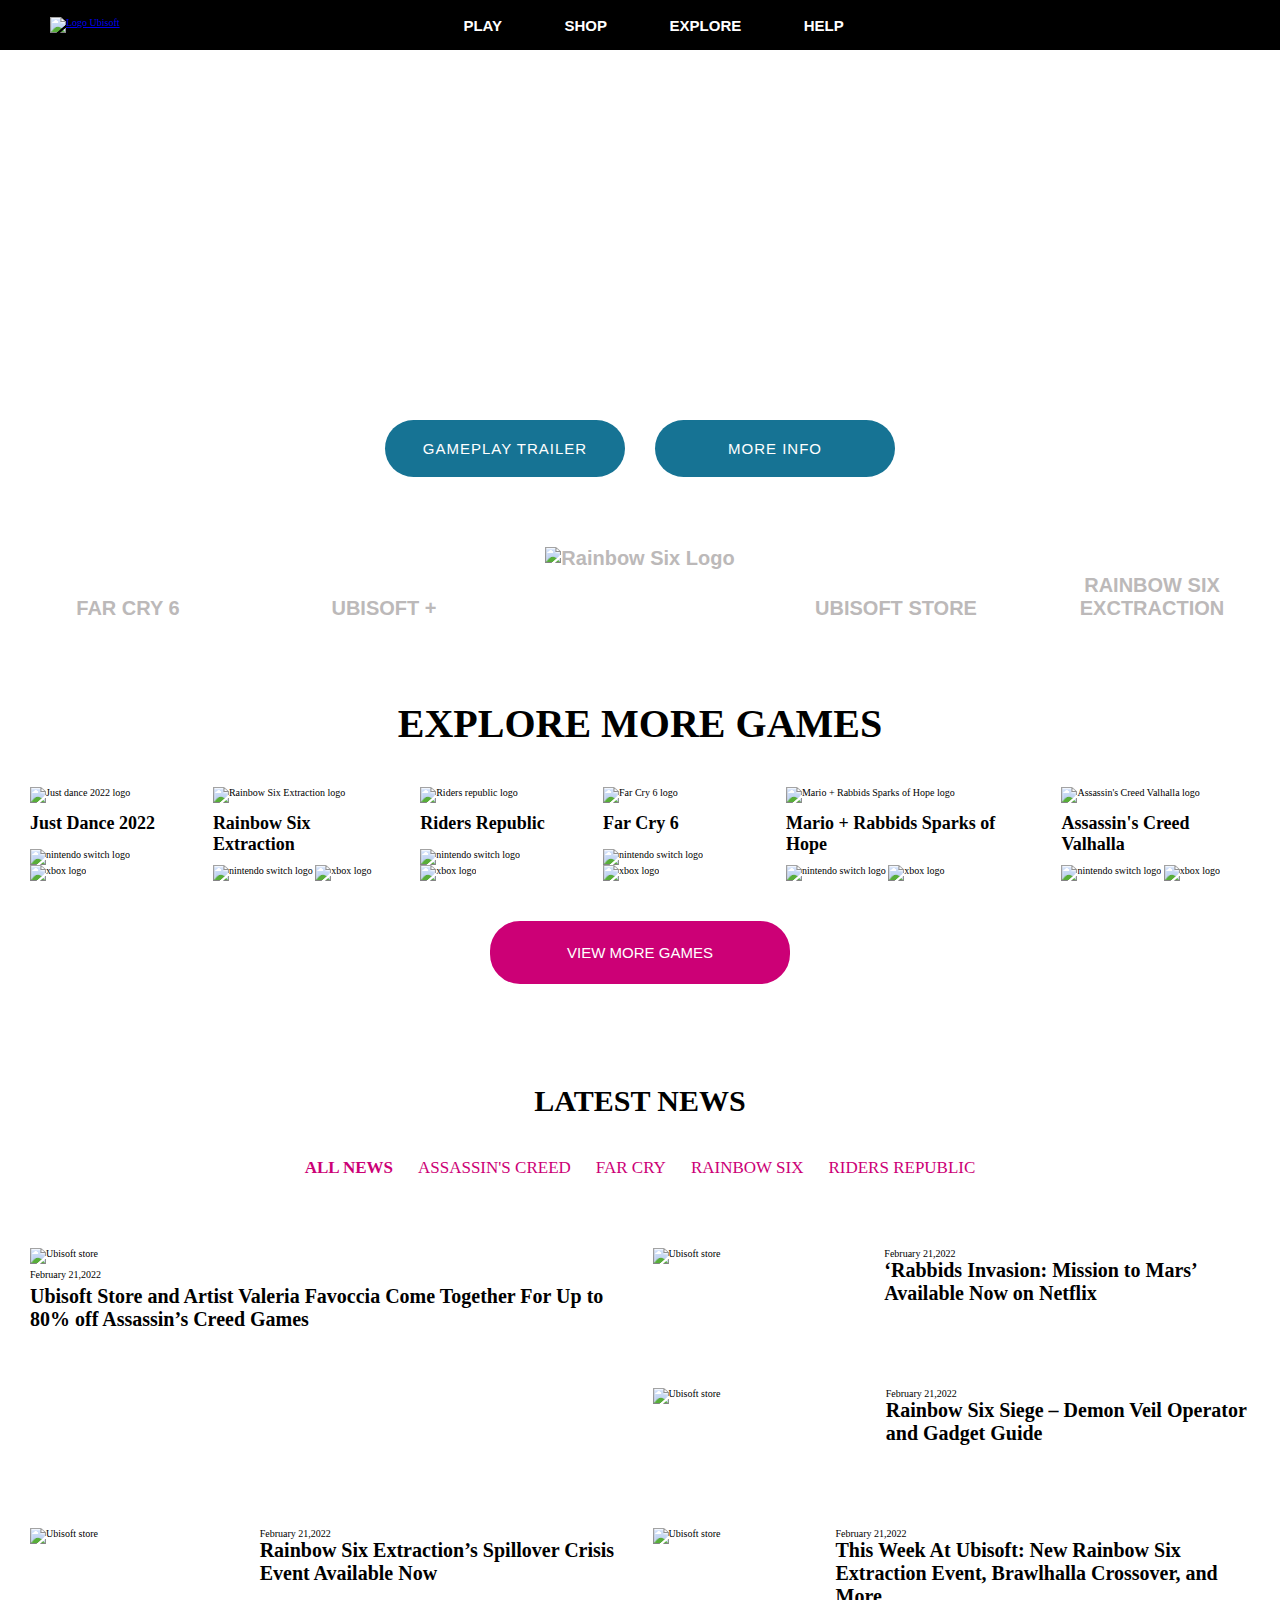
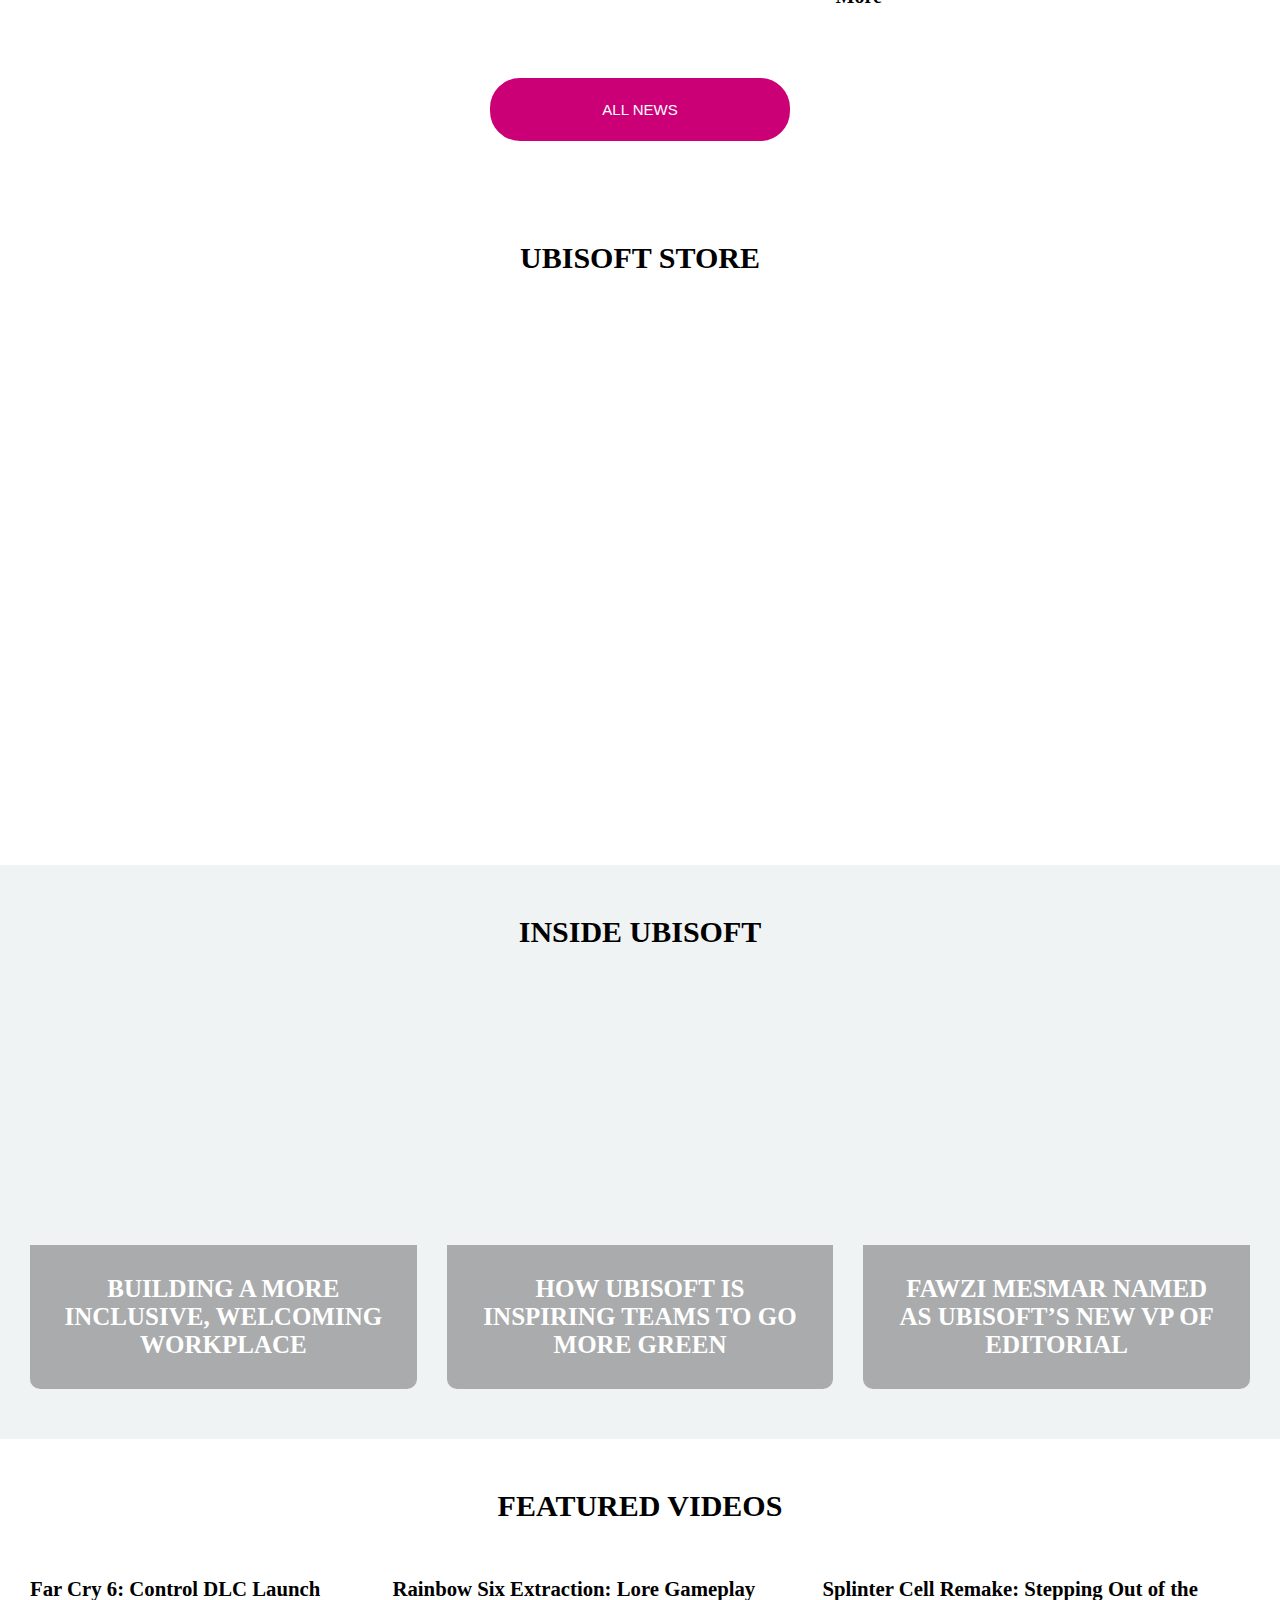
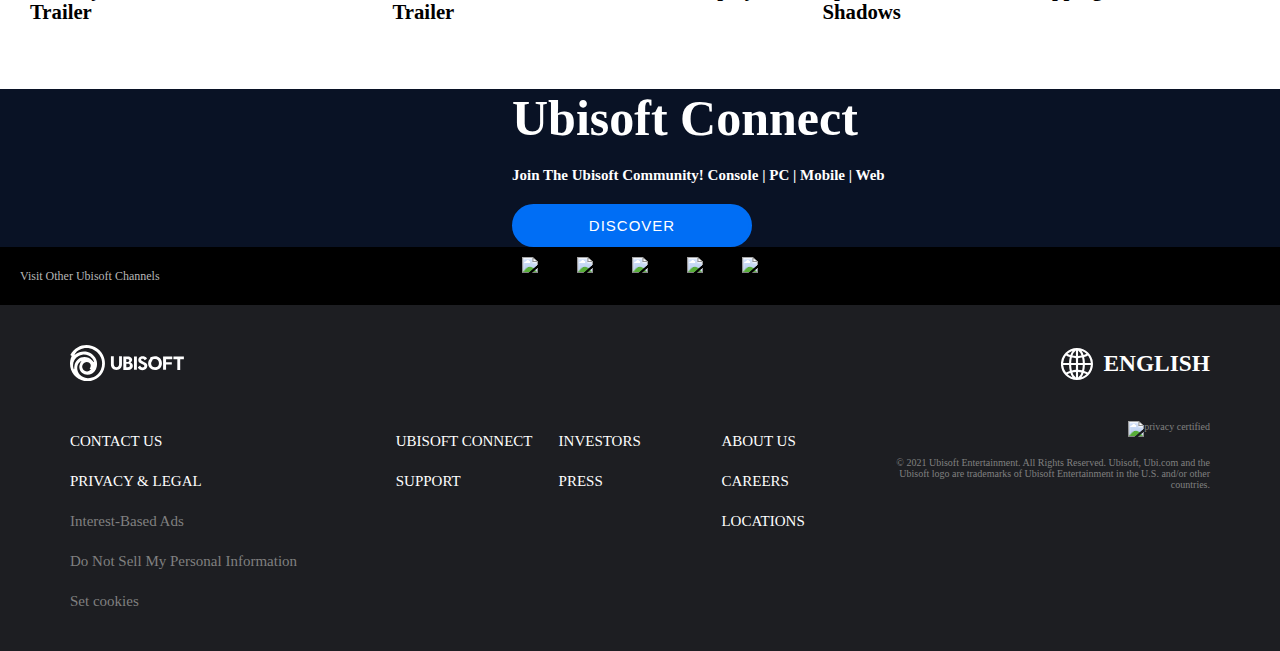
==== commit 535a096c: "add: versione mobile intera" ====
--- a/index.html
+++ b/index.html
@@ -89,7 +89,7 @@
         <div class="button-bottom-container">
           <button>FAR CRY 6</button>
           <button>UBISOFT +</button>
-          <button>
+          <button id="rainbow-logo">
             <img
               src="https://staticctf.akamaized.net/J3yJr34U2pZ2Ieem48Dwy9uqj5PNUQTn/53XHaP3QiX6PFa08DEsM36/17115ad721bb937bc76a7fa0737bb647/r6s-y6-logo__1_.png"
               alt="Rainbow Six Logo"
@@ -102,7 +102,7 @@
       <section class="section__body">
         <!-- CAROSELLO -->
         <h2>EXPLORE MORE GAMES</h2>
-        <div class="container__3-card">
+        <div class="container__3-card mobile_container_carousel">
           <picture>
             <!-- just dance -->
             <img
@@ -439,79 +439,100 @@
         </div>
         <div class="content"></div>
       </nav>
-      <!-- footer -->
-
-      <div class="logo_foot">
-        <svg
-          role="img"
-          class="icon icon-ubisoft-logo-desktop"
-          xmlns="http://www.w3.org/2000/svg"
-          aria-labelledby="logo-desktop-title"
-          viewBox="0 0 99.2 31.6"
-        >
-          <title id="logo-desktop-title">Ubisoft</title>
-          <path
-            class="st0"
-            d="M30.4,15.8C30.1-0.4,8.6-6.4,0.3,8.7C0.7,9,1.2,9.4,1.5,9.6c-0.6,1.3-1.1,2.7-1.3,4C0.1,14.5,0,15.4,0,16.4 c0,8.4,6.8,15.2,15.2,15.2s15.2-6.8,15.2-15.2C30.4,16.2,30.4,16,30.4,15.8L30.4,15.8z M3.8,18.5c-0.2,1.6-0.1,2.2-0.1,2.4L3.3,21 c-0.1-0.3-0.5-1.2-0.6-2.5c-0.4-4.9,2.9-9.3,8-10.1c4.7-0.7,9.1,2.2,10.2,6.3l-0.4,0.1c-0.1-0.1-0.3-0.4-1-1.2 C13.9,7.9,5,10.5,3.8,18.5L3.8,18.5z M18.2,21.2c-0.8,1.1-2,1.8-3.4,1.8c-2.3,0-4.2-1.9-4.2-4.2c0-2.2,1.7-4,3.9-4.1l0,0 c1.3-0.1,2.6,0.7,3.2,1.8c0.6,1.3,0.4,2.8-0.6,3.9C17.5,20.7,17.9,21,18.2,21.2L18.2,21.2z M26.9,21.4c-2.2,5-6.7,7.6-11.5,7.5 c-9.3-0.5-12-11.1-5.8-15l0.3,0.3c-0.1,0.1-0.5,0.4-1,1.6c-0.7,1.4-0.9,2.7-0.8,3.6c0.5,7.5,10.9,9,14.5,1.6 C27.1,10.8,15,0.5,4.2,8.4L4,8.1C6.8,3.7,12.3,1.7,17.6,3C25.7,5.1,30.1,13.5,26.9,21.4z"
-          ></path>
-          <path
-            class="st0"
-            d="M45.2,9.8v7c0,2.8-1.7,4.9-4.8,4.9s-4.8-2.1-4.8-4.9v-7h2.5v6.8c0,1.7,0.8,2.7,2.3,2.7c1.5,0,2.3-1,2.3-2.7V9.8 C42.7,9.8,45.2,9.8,45.2,9.8z M54.7,18.2c0,2-1.6,3.5-4.2,3.5h-4.1V9.9h3.9c2.3,0,3.8,1.1,3.8,2.8c0,1.3-0.6,2.1-1.5,2.5 C53.8,15.7,54.7,16.6,54.7,18.2L54.7,18.2z M49,12.2v2.5h1.3c0.8,0,1.3-0.5,1.3-1.2s-0.5-1.2-1.3-1.2L49,12.2L49,12.2z M50.4,19.4 c1.1,0,1.7-0.5,1.7-1.5s-0.6-1.5-1.7-1.5H49v2.9L50.4,19.4L50.4,19.4z M55.7,9.9h2.5v11.7h-2.5V9.9z M64.3,14.7c2,0.7,3,1.6,3,3.4 c0,2.4-1.9,3.8-4.1,3.8c-2,0-3.6-0.9-4.2-2.6l2-1.5c0.4,1.1,1.3,1.7,2.3,1.7c0.8,0,1.4-0.5,1.4-1.2c0-0.7-0.5-1.1-2.1-1.7 c-1.8-0.7-3.2-1.6-3.2-3.5c0-1.9,1.6-3.3,3.8-3.3c1.8,0,3.2,0.7,3.8,2.1l-2,1.4c-0.4-0.9-1-1.4-1.9-1.4c-0.8,0-1.3,0.4-1.3,1 C61.9,13.6,62.6,14.1,64.3,14.7z M80,15.8c0,3.4-2.5,6-6,6c-3.6,0-6-2.6-6-5.6c0-2,0.8-3.5,1.9-4.4l-0.4-0.4 c0.9-0.9,2.5-1.6,4.4-1.6C77.5,9.7,80,12.4,80,15.8L80,15.8z M77.4,15.8c0-2.1-1.3-3.6-3.4-3.6c-1.2,0-2.1,0.5-2.6,1l0.4,0.4 c-0.6,0.5-1.2,1.2-1.2,2.5c0,1.8,1.3,3.3,3.4,3.3C76.1,19.4,77.4,17.9,77.4,15.8L77.4,15.8z M83.6,12.4v2.7h5V17h-5v4.6H81V9.9h8 v2.4H83.6L83.6,12.4z M99.2,12.4h-3.3v9.3h-2.5v-9.3H90V9.9h9.1V12.4z"
-          ></path>
-        </svg>
-
-        <div class="btn-glob">
-          <img
-            class="icon-glob"
-            src="data:image/svg+xml,%3Csvg xmlns='http://www.w3.org/2000/svg' width='32' height='32' viewBox='0 0 20 20' fill='%23ffffff'%3E%3Cpath id='ios-globe' data-name='ios-globe' d='M13.373,3.375h-.034a10,10,0,0,0,0,20h.034a10,10,0,0,0,0-20ZM22.034,12.7H18.3a18.938,18.938,0,0,0-.471-3.663,14.641,14.641,0,0,0,2.389-1.01A8.614,8.614,0,0,1,22.034,12.7Zm-9.334,0H9.729a17.093,17.093,0,0,1,.423-3.322,14.62,14.62,0,0,0,2.547.341Zm0,1.346v2.976a14.682,14.682,0,0,0-2.547.341,17.09,17.09,0,0,1-.423-3.317Zm1.346,0h2.946a16.992,16.992,0,0,1-.423,3.313,14.344,14.344,0,0,0-2.523-.337Zm0-1.346V9.721a14.682,14.682,0,0,0,2.523-.337,17.042,17.042,0,0,1,.423,3.317ZM19.3,7.034a13.351,13.351,0,0,1-1.826.745A9.928,9.928,0,0,0,16.2,5.159,8.7,8.7,0,0,1,19.3,7.034Zm-3.1,1.091a13.524,13.524,0,0,1-2.163.288V4.885A5.825,5.825,0,0,1,16.208,8.125ZM12.7,4.865V8.409a13.291,13.291,0,0,1-2.187-.293A5.822,5.822,0,0,1,12.7,4.865Zm-2.192.308a10.006,10.006,0,0,0-1.264,2.6,13.651,13.651,0,0,1-1.8-.74A8.567,8.567,0,0,1,10.508,5.173ZM6.523,8.034a14.35,14.35,0,0,0,2.365,1A18.174,18.174,0,0,0,8.417,12.7h-3.7A8.57,8.57,0,0,1,6.523,8.034ZM4.711,14.048h3.7a18.889,18.889,0,0,0,.471,3.663,15.226,15.226,0,0,0-2.365,1A8.616,8.616,0,0,1,4.711,14.048Zm2.725,5.668a13.45,13.45,0,0,1,1.807-.74,10.042,10.042,0,0,0,1.264,2.606A8.78,8.78,0,0,1,7.437,19.716Zm3.076-1.087a13.361,13.361,0,0,1,2.187-.293v3.548A5.814,5.814,0,0,1,10.513,18.63Zm3.533,3.236V18.332a13.524,13.524,0,0,1,2.163.288A5.823,5.823,0,0,1,14.046,21.865Zm2.163-.274a9.928,9.928,0,0,0,1.274-2.62,13.131,13.131,0,0,1,1.826.75A8.8,8.8,0,0,1,16.208,21.591Zm4.013-2.875a14.641,14.641,0,0,0-2.389-1.01,18.839,18.839,0,0,0,.471-3.659h3.73A8.577,8.577,0,0,1,20.222,18.716Z' transform='translate(-3.375 -3.375)'/%3E%3C/svg%3E%0A"
-            alt=""
-          />
-          <h3>ENGLISH</h3>
-        </div>
-      </div>
-      <div class="grid_foot">
-        <div>
-          <ul>
-            <li><a>CONTACT US </a></li>
-            <li><a>PRIVACY & LEGAL </a></li>
-            <li  class="scritta_grigia"><a>Interest-Based Ads </a></li>
-            <li class="scritta_grigia">
-              <a>Do Not Sell My Personal Information </a>
-            </li>
-            <li class="scritta_grigia"><a>Set cookies </a></li>
-          </ul>
-        </div>
-        <div>
-          <ul>
-            <li><a href="./connect.html">UBISOFT CONNECT </a></li>
-            <li><a>SUPPORT</a></li>
-          </ul>
-        </div>
-        <div>
-          <ul>
-            <li><a>INVESTORS</a></li>
-            <li><a>PRESS</a></li>
-          </ul>
-        </div>
-        <div>
-          <ul>
-            <li><a>ABOUT US </a></li>
-            <li><a>CAREERS</a></li>
-            <li><a>LOCATIONS</a></li>
-          </ul>
-        </div>
-        <div class="foot_privacy">
-          <img
-            src="https://staticctf.akamaized.net/J3yJr34U2pZ2Ieem48Dwy9uqj5PNUQTn/3TWaCi5CyuZBRpzsRP1iy/6384003e7b534b4962db554a21c696bb/esrb-privacy-footer.jpg"
-            alt="privacy certified"
-          />
-          <p>
-            © 2021 Ubisoft Entertainment. All Rights Reserved. Ubisoft, Ubi.com
-            and the Ubisoft logo are trademarks of Ubisoft Entertainment in the
-            U.S. and/or other countries.
-          </p>
-        </div>
-      </div>
-    </footer>
+<!-- footer -->
+<div class="mobile_footer">
+  <div class="logo_foot">
+    <svg 
+      role="img"
+      class="icon icon-ubisoft-logo-desktop"
+      xmlns="http://www.w3.org/2000/svg"
+      aria-labelledby="logo-desktop-title"
+      viewBox="0 0 99.2 31.6"
+    >
+      <title id="logo-desktop-title">Ubisoft</title>
+      <path
+        class="st0"
+        d="M30.4,15.8C30.1-0.4,8.6-6.4,0.3,8.7C0.7,9,1.2,9.4,1.5,9.6c-0.6,1.3-1.1,2.7-1.3,4C0.1,14.5,0,15.4,0,16.4 c0,8.4,6.8,15.2,15.2,15.2s15.2-6.8,15.2-15.2C30.4,16.2,30.4,16,30.4,15.8L30.4,15.8z M3.8,18.5c-0.2,1.6-0.1,2.2-0.1,2.4L3.3,21 c-0.1-0.3-0.5-1.2-0.6-2.5c-0.4-4.9,2.9-9.3,8-10.1c4.7-0.7,9.1,2.2,10.2,6.3l-0.4,0.1c-0.1-0.1-0.3-0.4-1-1.2 C13.9,7.9,5,10.5,3.8,18.5L3.8,18.5z M18.2,21.2c-0.8,1.1-2,1.8-3.4,1.8c-2.3,0-4.2-1.9-4.2-4.2c0-2.2,1.7-4,3.9-4.1l0,0 c1.3-0.1,2.6,0.7,3.2,1.8c0.6,1.3,0.4,2.8-0.6,3.9C17.5,20.7,17.9,21,18.2,21.2L18.2,21.2z M26.9,21.4c-2.2,5-6.7,7.6-11.5,7.5 c-9.3-0.5-12-11.1-5.8-15l0.3,0.3c-0.1,0.1-0.5,0.4-1,1.6c-0.7,1.4-0.9,2.7-0.8,3.6c0.5,7.5,10.9,9,14.5,1.6 C27.1,10.8,15,0.5,4.2,8.4L4,8.1C6.8,3.7,12.3,1.7,17.6,3C25.7,5.1,30.1,13.5,26.9,21.4z"
+      ></path>
+      <path
+        class="st0"
+        d="M45.2,9.8v7c0,2.8-1.7,4.9-4.8,4.9s-4.8-2.1-4.8-4.9v-7h2.5v6.8c0,1.7,0.8,2.7,2.3,2.7c1.5,0,2.3-1,2.3-2.7V9.8 C42.7,9.8,45.2,9.8,45.2,9.8z M54.7,18.2c0,2-1.6,3.5-4.2,3.5h-4.1V9.9h3.9c2.3,0,3.8,1.1,3.8,2.8c0,1.3-0.6,2.1-1.5,2.5 C53.8,15.7,54.7,16.6,54.7,18.2L54.7,18.2z M49,12.2v2.5h1.3c0.8,0,1.3-0.5,1.3-1.2s-0.5-1.2-1.3-1.2L49,12.2L49,12.2z M50.4,19.4 c1.1,0,1.7-0.5,1.7-1.5s-0.6-1.5-1.7-1.5H49v2.9L50.4,19.4L50.4,19.4z M55.7,9.9h2.5v11.7h-2.5V9.9z M64.3,14.7c2,0.7,3,1.6,3,3.4 c0,2.4-1.9,3.8-4.1,3.8c-2,0-3.6-0.9-4.2-2.6l2-1.5c0.4,1.1,1.3,1.7,2.3,1.7c0.8,0,1.4-0.5,1.4-1.2c0-0.7-0.5-1.1-2.1-1.7 c-1.8-0.7-3.2-1.6-3.2-3.5c0-1.9,1.6-3.3,3.8-3.3c1.8,0,3.2,0.7,3.8,2.1l-2,1.4c-0.4-0.9-1-1.4-1.9-1.4c-0.8,0-1.3,0.4-1.3,1 C61.9,13.6,62.6,14.1,64.3,14.7z M80,15.8c0,3.4-2.5,6-6,6c-3.6,0-6-2.6-6-5.6c0-2,0.8-3.5,1.9-4.4l-0.4-0.4 c0.9-0.9,2.5-1.6,4.4-1.6C77.5,9.7,80,12.4,80,15.8L80,15.8z M77.4,15.8c0-2.1-1.3-3.6-3.4-3.6c-1.2,0-2.1,0.5-2.6,1l0.4,0.4 c-0.6,0.5-1.2,1.2-1.2,2.5c0,1.8,1.3,3.3,3.4,3.3C76.1,19.4,77.4,17.9,77.4,15.8L77.4,15.8z M83.6,12.4v2.7h5V17h-5v4.6H81V9.9h8 v2.4H83.6L83.6,12.4z M99.2,12.4h-3.3v9.3h-2.5v-9.3H90V9.9h9.1V12.4z"
+      ></path>
+    </svg>
+
+    <div class="btn-glob">
+      <img
+        class="icon-glob"
+        src="data:image/svg+xml,%3Csvg xmlns='http://www.w3.org/2000/svg' width='32' height='32' viewBox='0 0 20 20' fill='%23ffffff'%3E%3Cpath id='ios-globe' data-name='ios-globe' d='M13.373,3.375h-.034a10,10,0,0,0,0,20h.034a10,10,0,0,0,0-20ZM22.034,12.7H18.3a18.938,18.938,0,0,0-.471-3.663,14.641,14.641,0,0,0,2.389-1.01A8.614,8.614,0,0,1,22.034,12.7Zm-9.334,0H9.729a17.093,17.093,0,0,1,.423-3.322,14.62,14.62,0,0,0,2.547.341Zm0,1.346v2.976a14.682,14.682,0,0,0-2.547.341,17.09,17.09,0,0,1-.423-3.317Zm1.346,0h2.946a16.992,16.992,0,0,1-.423,3.313,14.344,14.344,0,0,0-2.523-.337Zm0-1.346V9.721a14.682,14.682,0,0,0,2.523-.337,17.042,17.042,0,0,1,.423,3.317ZM19.3,7.034a13.351,13.351,0,0,1-1.826.745A9.928,9.928,0,0,0,16.2,5.159,8.7,8.7,0,0,1,19.3,7.034Zm-3.1,1.091a13.524,13.524,0,0,1-2.163.288V4.885A5.825,5.825,0,0,1,16.208,8.125ZM12.7,4.865V8.409a13.291,13.291,0,0,1-2.187-.293A5.822,5.822,0,0,1,12.7,4.865Zm-2.192.308a10.006,10.006,0,0,0-1.264,2.6,13.651,13.651,0,0,1-1.8-.74A8.567,8.567,0,0,1,10.508,5.173ZM6.523,8.034a14.35,14.35,0,0,0,2.365,1A18.174,18.174,0,0,0,8.417,12.7h-3.7A8.57,8.57,0,0,1,6.523,8.034ZM4.711,14.048h3.7a18.889,18.889,0,0,0,.471,3.663,15.226,15.226,0,0,0-2.365,1A8.616,8.616,0,0,1,4.711,14.048Zm2.725,5.668a13.45,13.45,0,0,1,1.807-.74,10.042,10.042,0,0,0,1.264,2.606A8.78,8.78,0,0,1,7.437,19.716Zm3.076-1.087a13.361,13.361,0,0,1,2.187-.293v3.548A5.814,5.814,0,0,1,10.513,18.63Zm3.533,3.236V18.332a13.524,13.524,0,0,1,2.163.288A5.823,5.823,0,0,1,14.046,21.865Zm2.163-.274a9.928,9.928,0,0,0,1.274-2.62,13.131,13.131,0,0,1,1.826.75A8.8,8.8,0,0,1,16.208,21.591Zm4.013-2.875a14.641,14.641,0,0,0-2.389-1.01,18.839,18.839,0,0,0,.471-3.659h3.73A8.577,8.577,0,0,1,20.222,18.716Z' transform='translate(-3.375 -3.375)'/%3E%3C/svg%3E%0A"
+        alt=""
+      />
+      <h3>ENGLISH</h3>
+    </div>
+  </div>
+  <div class="grid_foot">
+    <div id="mob4">
+      <ul>
+        <li><a>CONTACT US </a></li>
+        <li><a>PRIVACY & LEGAL </a></li>
+        <li  class="scritta_grigia"><a>Interest-Based Ads </a></li>
+        <li class="scritta_grigia">
+          <a>Do Not Sell My Personal Information </a>
+        </li>
+        <li class="scritta_grigia"><a>Set cookies </a></li>
+      </ul>
+    </div>
+    <div id="mob1">
+      <ul>
+        <li><a href="./connect.html">UBISOFT CONNECT </a></li>
+        <li><a>SUPPORT</a></li>
+      </ul>
+    </div>
+    <div id="mob2">
+      <ul>
+        <li><a>INVESTORS</a></li>
+        <li><a>PRESS</a></li>
+      </ul>
+    </div>
+    <div id="mob3">
+      <ul>
+        <li><a>ABOUT US </a></li>
+        <li><a>CAREERS</a></li>
+        <li><a>LOCATIONS</a></li>
+      </ul>
+    </div>
+    
+    <div class="foot_privacy">
+      <img
+        src="https://staticctf.akamaized.net/J3yJr34U2pZ2Ieem48Dwy9uqj5PNUQTn/3TWaCi5CyuZBRpzsRP1iy/6384003e7b534b4962db554a21c696bb/esrb-privacy-footer.jpg"
+        alt="privacy certified"
+      />
+      <p>
+        © 2021 Ubisoft Entertainment. All Rights Reserved. Ubisoft, Ubi.com
+        and the Ubisoft logo are trademarks of Ubisoft Entertainment in the
+        U.S. and/or other countries.
+      </p>
+    </div>
+    <div id="mob5">
+      <svg 
+      role="img"
+      class="icon icon-ubisoft-logo-footer"
+      xmlns="http://www.w3.org/2000/svg"
+      aria-labelledby="logo-footer-title"
+      viewBox="0 0 99.2 31.6"
+    >
+      <title id="logo-footer-title">Ubisoft</title>
+      <path
+        class="st0"
+        d="M30.4,15.8C30.1-0.4,8.6-6.4,0.3,8.7C0.7,9,1.2,9.4,1.5,9.6c-0.6,1.3-1.1,2.7-1.3,4C0.1,14.5,0,15.4,0,16.4 c0,8.4,6.8,15.2,15.2,15.2s15.2-6.8,15.2-15.2C30.4,16.2,30.4,16,30.4,15.8L30.4,15.8z M3.8,18.5c-0.2,1.6-0.1,2.2-0.1,2.4L3.3,21 c-0.1-0.3-0.5-1.2-0.6-2.5c-0.4-4.9,2.9-9.3,8-10.1c4.7-0.7,9.1,2.2,10.2,6.3l-0.4,0.1c-0.1-0.1-0.3-0.4-1-1.2 C13.9,7.9,5,10.5,3.8,18.5L3.8,18.5z M18.2,21.2c-0.8,1.1-2,1.8-3.4,1.8c-2.3,0-4.2-1.9-4.2-4.2c0-2.2,1.7-4,3.9-4.1l0,0 c1.3-0.1,2.6,0.7,3.2,1.8c0.6,1.3,0.4,2.8-0.6,3.9C17.5,20.7,17.9,21,18.2,21.2L18.2,21.2z M26.9,21.4c-2.2,5-6.7,7.6-11.5,7.5 c-9.3-0.5-12-11.1-5.8-15l0.3,0.3c-0.1,0.1-0.5,0.4-1,1.6c-0.7,1.4-0.9,2.7-0.8,3.6c0.5,7.5,10.9,9,14.5,1.6 C27.1,10.8,15,0.5,4.2,8.4L4,8.1C6.8,3.7,12.3,1.7,17.6,3C25.7,5.1,30.1,13.5,26.9,21.4z"
+      ></path>
+      <path
+        class="st0"
+        d="M45.2,9.8v7c0,2.8-1.7,4.9-4.8,4.9s-4.8-2.1-4.8-4.9v-7h2.5v6.8c0,1.7,0.8,2.7,2.3,2.7c1.5,0,2.3-1,2.3-2.7V9.8 C42.7,9.8,45.2,9.8,45.2,9.8z M54.7,18.2c0,2-1.6,3.5-4.2,3.5h-4.1V9.9h3.9c2.3,0,3.8,1.1,3.8,2.8c0,1.3-0.6,2.1-1.5,2.5 C53.8,15.7,54.7,16.6,54.7,18.2L54.7,18.2z M49,12.2v2.5h1.3c0.8,0,1.3-0.5,1.3-1.2s-0.5-1.2-1.3-1.2L49,12.2L49,12.2z M50.4,19.4 c1.1,0,1.7-0.5,1.7-1.5s-0.6-1.5-1.7-1.5H49v2.9L50.4,19.4L50.4,19.4z M55.7,9.9h2.5v11.7h-2.5V9.9z M64.3,14.7c2,0.7,3,1.6,3,3.4 c0,2.4-1.9,3.8-4.1,3.8c-2,0-3.6-0.9-4.2-2.6l2-1.5c0.4,1.1,1.3,1.7,2.3,1.7c0.8,0,1.4-0.5,1.4-1.2c0-0.7-0.5-1.1-2.1-1.7 c-1.8-0.7-3.2-1.6-3.2-3.5c0-1.9,1.6-3.3,3.8-3.3c1.8,0,3.2,0.7,3.8,2.1l-2,1.4c-0.4-0.9-1-1.4-1.9-1.4c-0.8,0-1.3,0.4-1.3,1 C61.9,13.6,62.6,14.1,64.3,14.7z M80,15.8c0,3.4-2.5,6-6,6c-3.6,0-6-2.6-6-5.6c0-2,0.8-3.5,1.9-4.4l-0.4-0.4 c0.9-0.9,2.5-1.6,4.4-1.6C77.5,9.7,80,12.4,80,15.8L80,15.8z M77.4,15.8c0-2.1-1.3-3.6-3.4-3.6c-1.2,0-2.1,0.5-2.6,1l0.4,0.4 c-0.6,0.5-1.2,1.2-1.2,2.5c0,1.8,1.3,3.3,3.4,3.3C76.1,19.4,77.4,17.9,77.4,15.8L77.4,15.8z M83.6,12.4v2.7h5V17h-5v4.6H81V9.9h8 v2.4H83.6L83.6,12.4z M99.2,12.4h-3.3v9.3h-2.5v-9.3H90V9.9h9.1V12.4z"
+      ></path>
+    </svg>
+    </div>
+  </div>
+  </div>
+</footer>
   </body>
 </html>
--- a/index.css
+++ b/index.css
@@ -162,6 +162,7 @@
   display: flex;
   gap: 1rem;
 }
+
 .container__3-card h3 {
   /* stile titoli carosello */
   font-size: 1.8rem;
@@ -438,6 +439,9 @@
   width: 10%;
   fill: white;
 }
+.icon-ubisoft-logo-footer {
+  display: none;
+}
 
 .btn-glob {
   border: none;
@@ -450,7 +454,6 @@
 
 .icon-glob {
   margin-top: 2px;
-  background-color: black;
 }
 .logo_foot {
   display: flex;
@@ -491,8 +494,12 @@
 }
 
 /* MEDIA QUERIES */
-
+/* tablet */
 @media (max-width: 768px) {
+  .section__body h2 {
+    font-size: 3rem;
+  }
+
   .section__hero {
     overflow: hidden;
   }
@@ -539,4 +546,272 @@
   .nav__button:last-child {
     border-bottom: 1px solid lightgray;
   }
-}
+
+  .hero__title h1 {
+    font-size: 5rem;
+    margin-bottom: 1rem;
+  }
+
+  .hero__title p {
+    font-size: 2rem;
+  }
+
+  .button-bottom-container button {
+    display: none;
+  }
+
+  #rainbow-logo {
+    display: block;
+  }
+
+  .container__3-card h3 {
+    font-size: 1.4rem;
+    padding: 1rem 0 2rem 0;
+  }
+
+  .button_carosello {
+    width: 25rem;
+  }
+
+  .grid_container_latn a {
+    font-size: 1.2rem;
+  }
+
+  .grid_item_big {
+    padding: 2rem 0;
+  }
+
+  .grid_item_small {
+    padding: 2rem 0;
+    gap: 2.5rem;
+  }
+
+  .container__store {
+    height: 25rem;
+  }
+
+  .container__store h4 {
+    font-size: 1.8rem;
+  }
+
+  .container__inside {
+    height: 20rem;
+  }
+
+  .container__inside h4 {
+    background-color: rgba(0, 0, 0, 0.485);
+    font-size: 1.5rem;
+    padding: 2rem;
+    height: 11rem;
+    text-transform: uppercase;
+  }
+  .fvid_text h5 {
+    font-size: 1.5rem;
+  }
+
+  .section__body--connect {
+    flex-direction: column;
+    gap: 3rem;
+  }
+
+  .section__body--connect img {
+    width: 100%;
+  }
+
+  .container__connect {
+    gap: 4rem;
+    align-items: center;
+    margin-bottom: 3rem;
+  }
+
+  .nav__footer span {
+    color: black;
+  }
+
+  .container__icons {
+    display: flex;
+    gap: 2rem;
+  }
+
+  .container__icons img {
+    width: 3.5rem;
+  }
+  .icon-ubisoft-logo-footer {
+    display: none;
+  }
+}
+/** versione mobile */
+
+@media screen and (max-width: 500px) and (min-width: 0px) {
+  .nav__top {
+    flex-flow: row-reverse;
+  }
+  #expand-toggle:checked ~ .nav__buttons {
+    width: 40%;
+    left: unset;
+    right: 0rem;
+    overflow: hidden;
+
+    background-color: rgb(27, 27, 27);
+  }
+  .nav__button {
+    border-left: 2px solid #5e8c9d;
+    border-bottom: 2px solid #5e8c9d;
+    border-top: unset;
+    overflow: hidden;
+  }
+  .nav__button:last-child {
+    border-bottom: 2px solid #5e8c9d;
+  }
+
+  .section__hero {
+    width: 100%;
+    height: 50rem;
+    gap: 4rem;
+  }
+  .button-container {
+    flex-direction: column;
+  }
+  .hero__title h1 {
+    font-size: 4rem;
+    font-weight: 500;
+    padding: 1rem;
+  }
+  .hero__title p {
+    font-size: 1.5rem;
+    padding: 2rem;
+  }
+  .button-bottom-container {
+    display: flex;
+    justify-content: space-around;
+    width: 100%;
+    align-items: flex-end;
+  }
+
+  .button-bottom-container button {
+    font-size: 1rem;
+    font-weight: 600;
+    padding-bottom: 2rem;
+    display: flex;
+    justify-content: center;
+  }
+  #rainbow-logo {
+    display: flex;
+    padding-bottom: 0.2rem;
+    width: 15rem;
+  }
+
+  .container__3-card {
+    flex-direction: column;
+    align-content: center;
+  }
+  .mobile_container_carousel {
+    display: flex;
+    flex-wrap: wrap;
+    flex-direction: row;
+    align-content: center;
+    gap: 3rem;
+    width: 100%;
+    justify-content: space-evenly;
+  }
+  .mobile_container_carousel picture {
+    width: 16rem;
+  }
+  .nav__latn {
+    font-size: 1.5rem;
+    gap: 1.5rem;
+    justify-content: center;
+    flex-wrap: wrap;
+  }
+  .grid_container_latn {
+    display: flex;
+    flex-direction: column;
+  }
+  .section__body {
+    gap: 2rem;
+  }
+
+  .container__store {
+    height: 30rem;
+  }
+  .container__inside {
+    height: 25rem;
+  }
+  .fvid_text h5 {
+    text-align: center;
+  }
+  .section__body--connect {
+    justify-content: center;
+  }
+  .section__body--connect img {
+    width: 70%;
+  }
+
+  .container__connect h2 {
+    font-size: 3.5rem;
+  }
+  .container__connect h4 {
+    font-size: 1rem;
+  }
+  .nav__footer span,
+  .content {
+    display: none;
+  }
+  .nav__footer {
+    justify-content: center;
+  }
+  .mobile_footer {
+    display: flex;
+    flex-direction: column;
+    align-items: center;
+    padding: 3rem;
+    gap: 1rem;
+    justify-content: center;
+    justify-items: center;
+    text-align: center;
+  }
+  .logo_foot {
+    flex-direction: column-reverse;
+    padding: 0 0;
+    align-items: center;
+  }
+  .btn-glob {
+    order: 1;
+  }
+  .grid_foot {
+    display: flex;
+    flex-direction: column;
+    justify-content: center;
+    align-items: center;
+  }
+  #mob1 {
+    order: 2;
+  }
+  #mob2 {
+    order: 3;
+  }
+  #mob3 {
+    order: 4;
+  }
+  #mob4 {
+    order: 7;
+  }
+  .icon-ubisoft-logo-desktop {
+    display: none;
+  }
+  .icon-ubisoft-logo-footer {
+    display: inline;
+    width: 50%;
+    fill: white;
+  }
+  #mob5 {
+    order: 5;
+    padding: 3rem 0;
+  }
+  .foot_privacy {
+    flex-direction: column-reverse;
+    text-align: center;
+    align-items: center;
+    order: 8;
+  }
+}
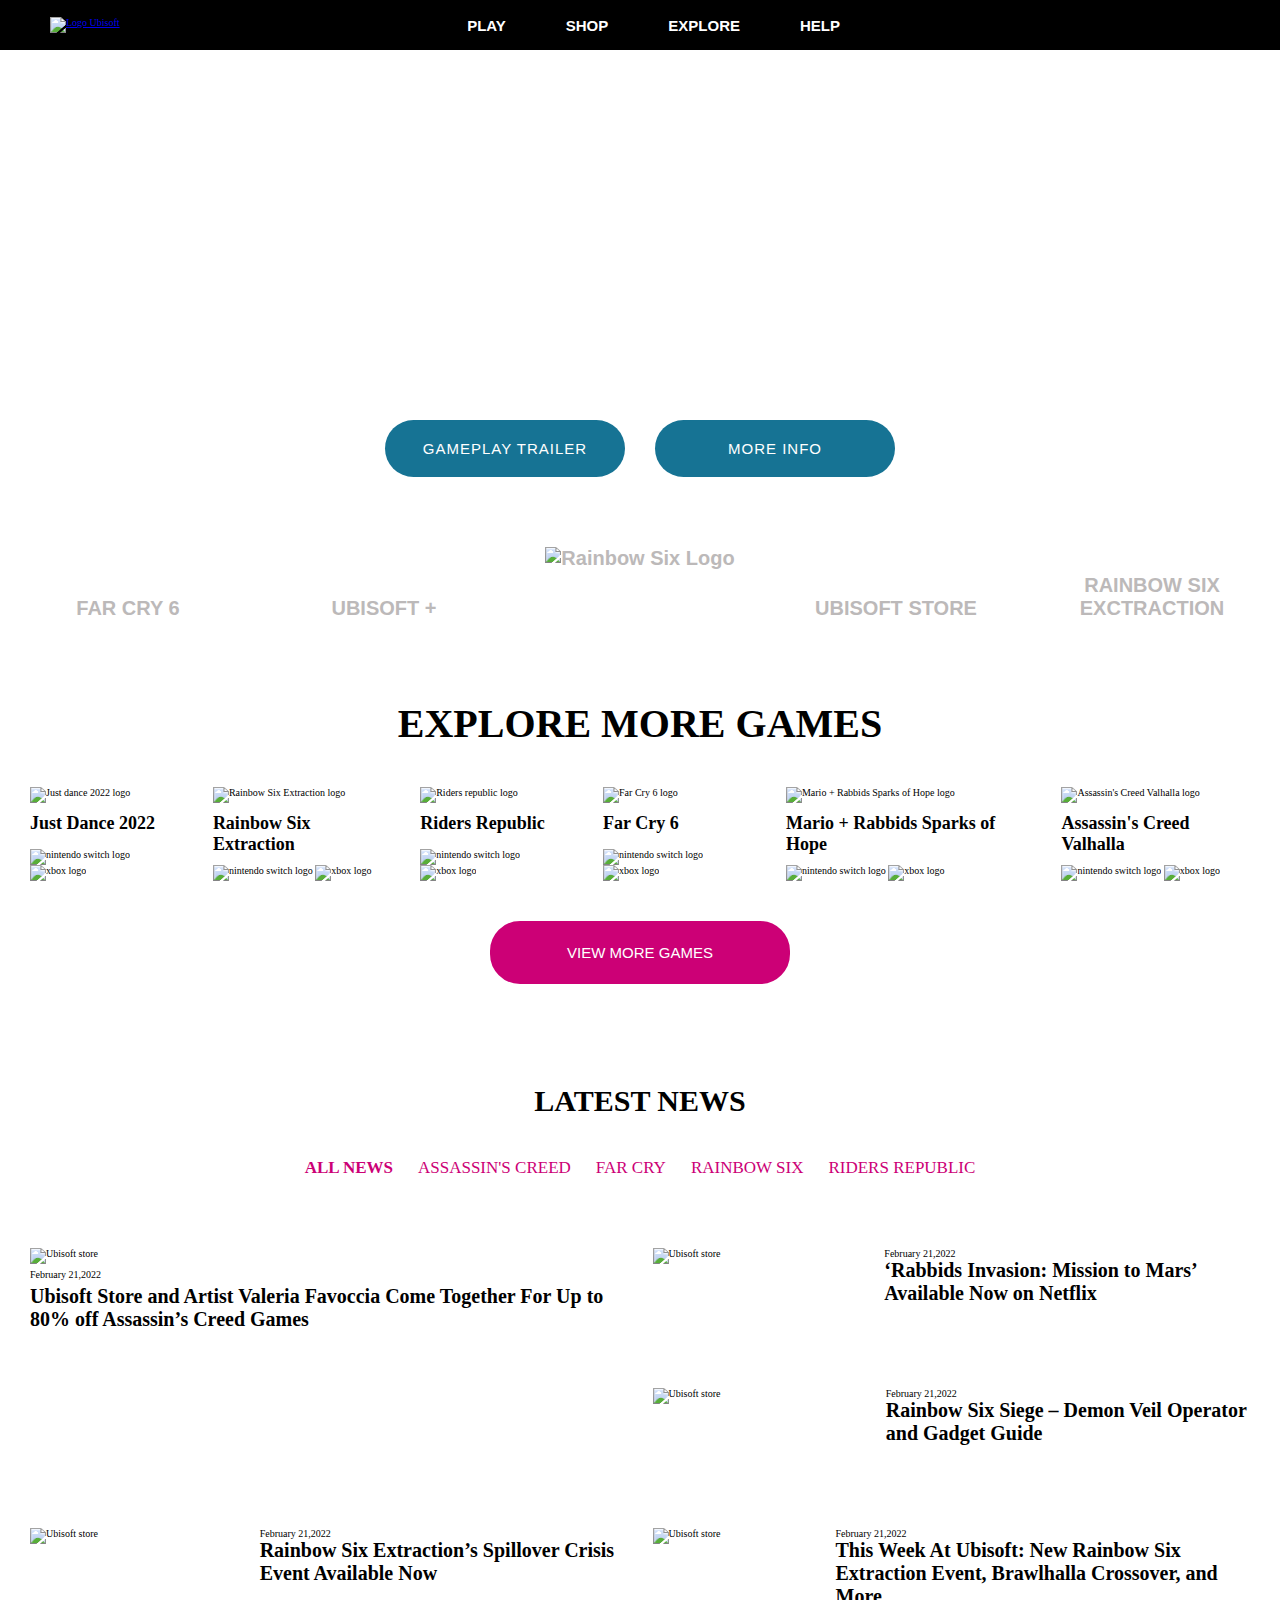
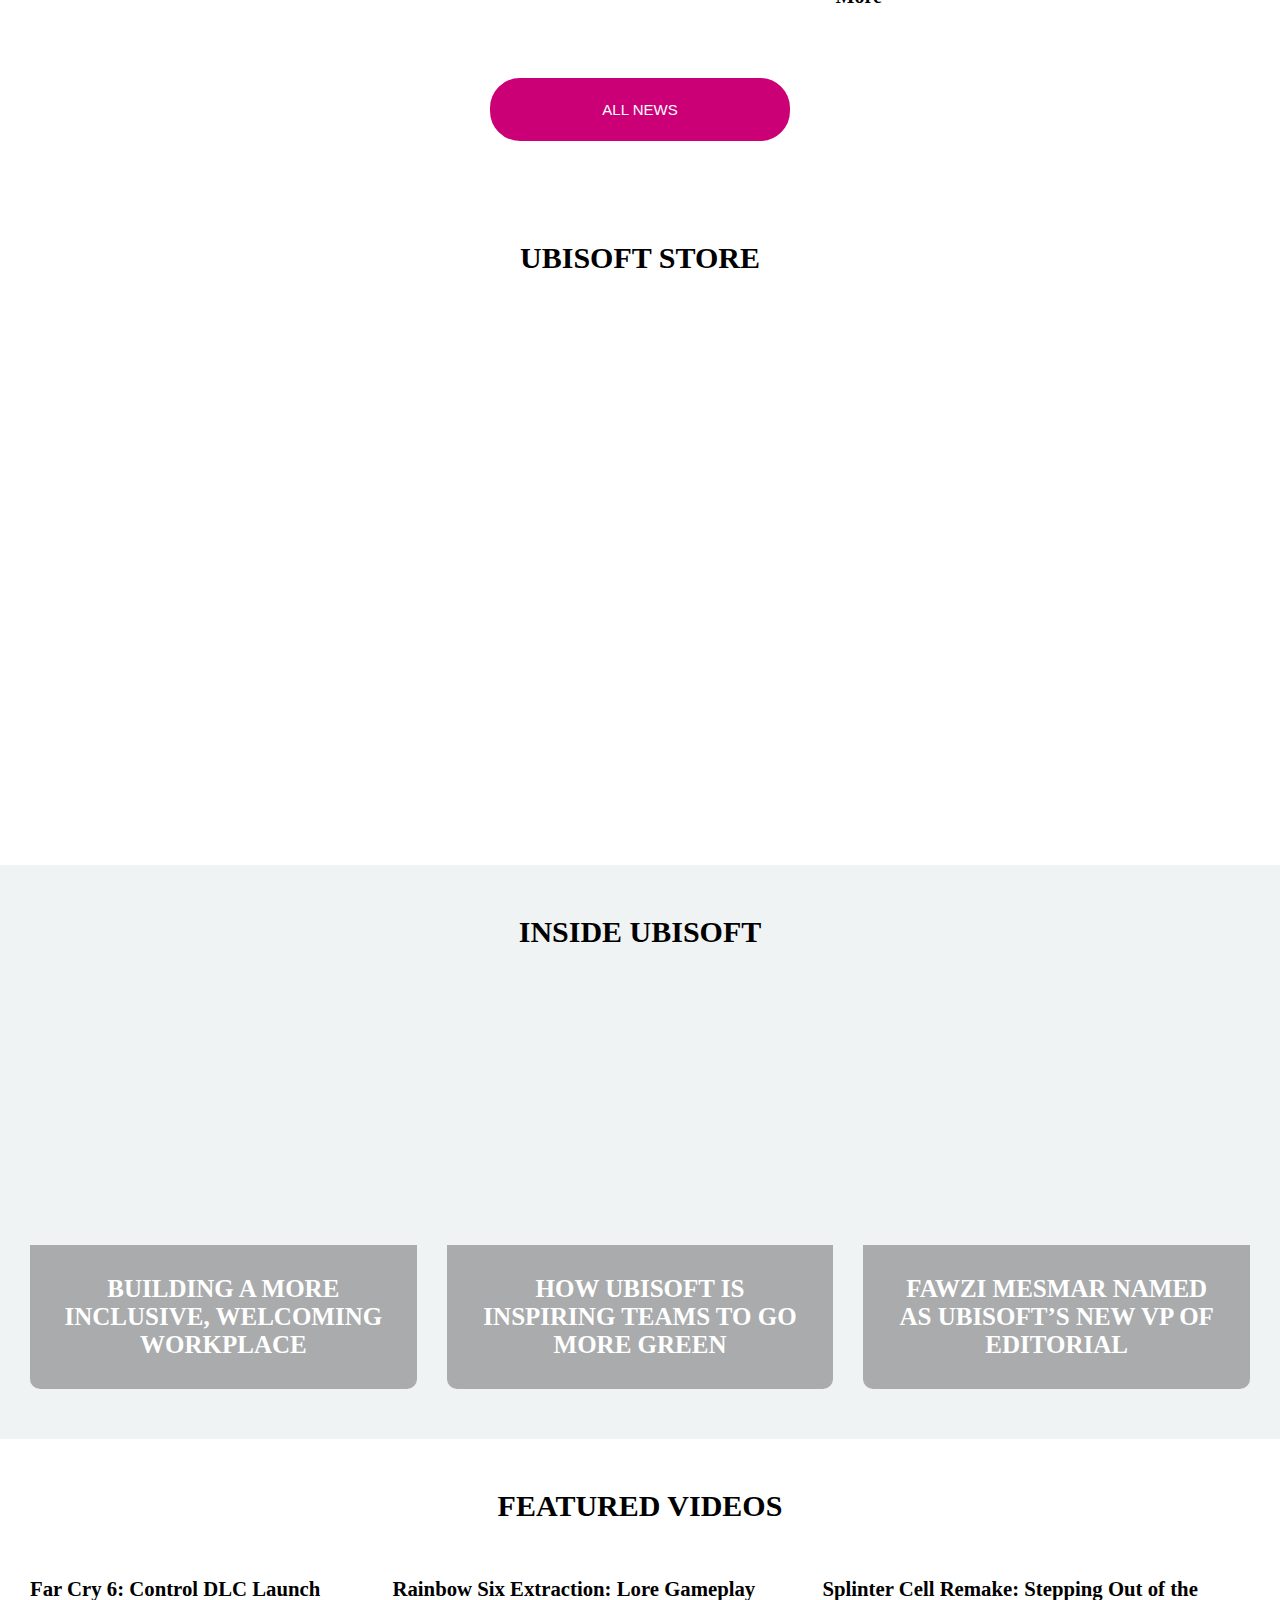
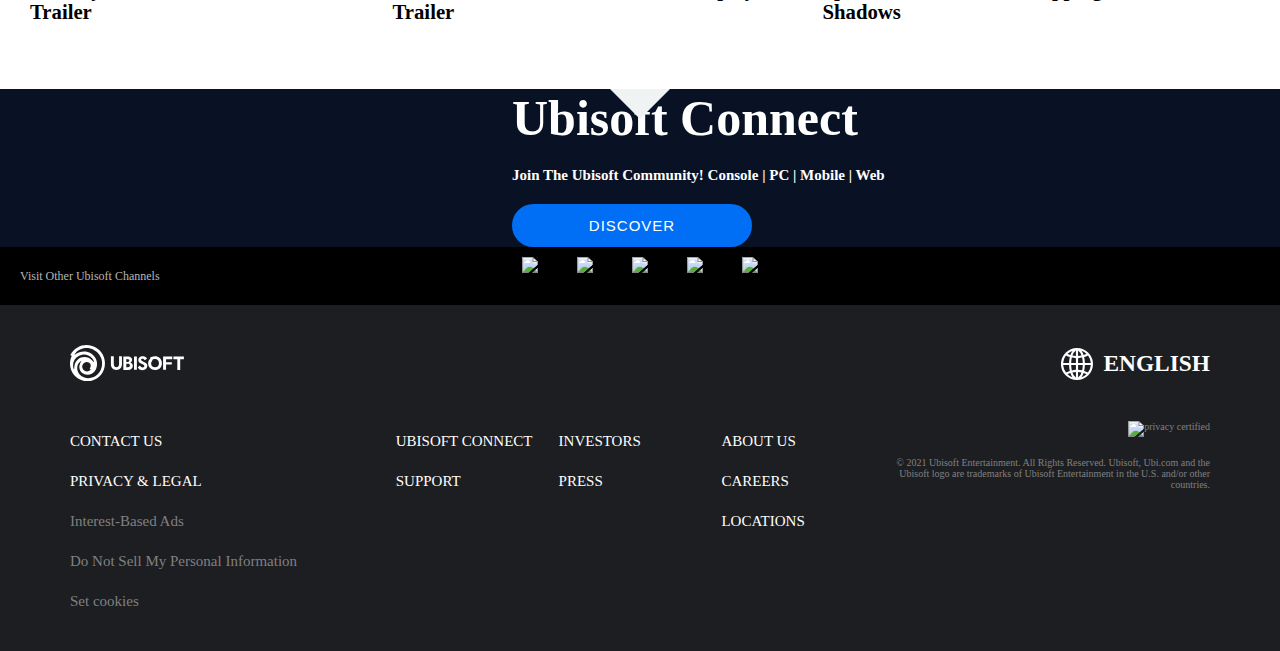
==== commit 6912700d: "add: dropdown navbar" ====
--- a/index.html
+++ b/index.html
@@ -5,6 +5,11 @@
     <meta charset="UTF-8" />
     <meta http-equiv="X-UA-Compatible" content="IE=edge" />
     <meta name="viewport" content="width=device-width, initial-scale=1.0" />
+    <link
+      rel="icon"
+      href="https://www.google.com/url?sa=i&url=https%3A%2F%2Ficon-icons.com%2Fit%2Ficona%2Fubisoft-logo%2F144779&psig=AOvVaw2r2MAVWgKPxl7cGnyJ2uhq&ust=1646982164806000&source=images&cd=vfe&ved=0CAsQjRxqFwoTCIjB1PT8uvYCFQAAAAAdAAAAABAD"
+    />
+
     <title>Ubisoft Home</title>
   </head>
   <body>
@@ -53,10 +58,54 @@
         <!-- logo -->
         <div class="nav__buttons">
           <!-- menu -->
-          <button class="nav__button">PLAY</button>
-          <button class="nav__button">SHOP</button>
-          <button class="nav__button">EXPLORE</button>
-          <button class="nav__button">HELP</button>
+          <div class="dropdown">
+            <button class="nav__button">PLAY</button>
+            <div class="dropdown-content">
+              <p>
+                Lorem ipsum dolor, sit amet consectetur adipisicing elit.
+                Laboriosam voluptas animi deleniti, ducimus consectetur eos
+                excepturi mollitia itaque possimus dolores nam, dolore
+                voluptatem magnam asperiores consequuntur, vel numquam error
+                rem?
+              </p>
+            </div>
+          </div>
+          <div class="dropdown">
+            <button class="nav__button">SHOP</button>
+            <div class="dropdown-content">
+              <p>
+                Lorem ipsum dolor, sit amet consectetur adipisicing elit.
+                Laboriosam voluptas animi deleniti, ducimus consectetur eos
+                excepturi mollitia itaque possimus dolores nam, dolore
+                voluptatem magnam asperiores consequuntur, vel numquam error
+                rem?
+              </p>
+            </div>
+          </div>
+          <div class="dropdown">
+            <button class="nav__button">EXPLORE</button>
+            <div class="dropdown-content">
+              <p>
+                Lorem ipsum dolor, sit amet consectetur adipisicing elit.
+                Laboriosam voluptas animi deleniti, ducimus consectetur eos
+                excepturi mollitia itaque possimus dolores nam, dolore
+                voluptatem magnam asperiores consequuntur, vel numquam error
+                rem?
+              </p>
+            </div>
+          </div>
+          <div class="dropdown">
+            <button class="nav__button">HELP</button>
+            <div class="dropdown-content">
+              <p>
+                Lorem ipsum dolor, sit amet consectetur adipisicing elit.
+                Laboriosam voluptas animi deleniti, ducimus consectetur eos
+                excepturi mollitia itaque possimus dolores nam, dolore
+                voluptatem magnam asperiores consequuntur, vel numquam error
+                rem?
+              </p>
+            </div>
+          </div>
         </div>
         <div>
           <!-- ricerca e utente -->
@@ -410,6 +459,7 @@
           <h4>Join The Ubisoft Community! Console | PC | Mobile | Web</h4>
           <button>DISCOVER</button>
         </div>
+        <div class="triangle-down"></div>
       </section>
     </main>
     <footer>
@@ -439,100 +489,100 @@
         </div>
         <div class="content"></div>
       </nav>
-<!-- footer -->
-<div class="mobile_footer">
-  <div class="logo_foot">
-    <svg 
-      role="img"
-      class="icon icon-ubisoft-logo-desktop"
-      xmlns="http://www.w3.org/2000/svg"
-      aria-labelledby="logo-desktop-title"
-      viewBox="0 0 99.2 31.6"
-    >
-      <title id="logo-desktop-title">Ubisoft</title>
-      <path
-        class="st0"
-        d="M30.4,15.8C30.1-0.4,8.6-6.4,0.3,8.7C0.7,9,1.2,9.4,1.5,9.6c-0.6,1.3-1.1,2.7-1.3,4C0.1,14.5,0,15.4,0,16.4 c0,8.4,6.8,15.2,15.2,15.2s15.2-6.8,15.2-15.2C30.4,16.2,30.4,16,30.4,15.8L30.4,15.8z M3.8,18.5c-0.2,1.6-0.1,2.2-0.1,2.4L3.3,21 c-0.1-0.3-0.5-1.2-0.6-2.5c-0.4-4.9,2.9-9.3,8-10.1c4.7-0.7,9.1,2.2,10.2,6.3l-0.4,0.1c-0.1-0.1-0.3-0.4-1-1.2 C13.9,7.9,5,10.5,3.8,18.5L3.8,18.5z M18.2,21.2c-0.8,1.1-2,1.8-3.4,1.8c-2.3,0-4.2-1.9-4.2-4.2c0-2.2,1.7-4,3.9-4.1l0,0 c1.3-0.1,2.6,0.7,3.2,1.8c0.6,1.3,0.4,2.8-0.6,3.9C17.5,20.7,17.9,21,18.2,21.2L18.2,21.2z M26.9,21.4c-2.2,5-6.7,7.6-11.5,7.5 c-9.3-0.5-12-11.1-5.8-15l0.3,0.3c-0.1,0.1-0.5,0.4-1,1.6c-0.7,1.4-0.9,2.7-0.8,3.6c0.5,7.5,10.9,9,14.5,1.6 C27.1,10.8,15,0.5,4.2,8.4L4,8.1C6.8,3.7,12.3,1.7,17.6,3C25.7,5.1,30.1,13.5,26.9,21.4z"
-      ></path>
-      <path
-        class="st0"
-        d="M45.2,9.8v7c0,2.8-1.7,4.9-4.8,4.9s-4.8-2.1-4.8-4.9v-7h2.5v6.8c0,1.7,0.8,2.7,2.3,2.7c1.5,0,2.3-1,2.3-2.7V9.8 C42.7,9.8,45.2,9.8,45.2,9.8z M54.7,18.2c0,2-1.6,3.5-4.2,3.5h-4.1V9.9h3.9c2.3,0,3.8,1.1,3.8,2.8c0,1.3-0.6,2.1-1.5,2.5 C53.8,15.7,54.7,16.6,54.7,18.2L54.7,18.2z M49,12.2v2.5h1.3c0.8,0,1.3-0.5,1.3-1.2s-0.5-1.2-1.3-1.2L49,12.2L49,12.2z M50.4,19.4 c1.1,0,1.7-0.5,1.7-1.5s-0.6-1.5-1.7-1.5H49v2.9L50.4,19.4L50.4,19.4z M55.7,9.9h2.5v11.7h-2.5V9.9z M64.3,14.7c2,0.7,3,1.6,3,3.4 c0,2.4-1.9,3.8-4.1,3.8c-2,0-3.6-0.9-4.2-2.6l2-1.5c0.4,1.1,1.3,1.7,2.3,1.7c0.8,0,1.4-0.5,1.4-1.2c0-0.7-0.5-1.1-2.1-1.7 c-1.8-0.7-3.2-1.6-3.2-3.5c0-1.9,1.6-3.3,3.8-3.3c1.8,0,3.2,0.7,3.8,2.1l-2,1.4c-0.4-0.9-1-1.4-1.9-1.4c-0.8,0-1.3,0.4-1.3,1 C61.9,13.6,62.6,14.1,64.3,14.7z M80,15.8c0,3.4-2.5,6-6,6c-3.6,0-6-2.6-6-5.6c0-2,0.8-3.5,1.9-4.4l-0.4-0.4 c0.9-0.9,2.5-1.6,4.4-1.6C77.5,9.7,80,12.4,80,15.8L80,15.8z M77.4,15.8c0-2.1-1.3-3.6-3.4-3.6c-1.2,0-2.1,0.5-2.6,1l0.4,0.4 c-0.6,0.5-1.2,1.2-1.2,2.5c0,1.8,1.3,3.3,3.4,3.3C76.1,19.4,77.4,17.9,77.4,15.8L77.4,15.8z M83.6,12.4v2.7h5V17h-5v4.6H81V9.9h8 v2.4H83.6L83.6,12.4z M99.2,12.4h-3.3v9.3h-2.5v-9.3H90V9.9h9.1V12.4z"
-      ></path>
-    </svg>
-
-    <div class="btn-glob">
-      <img
-        class="icon-glob"
-        src="data:image/svg+xml,%3Csvg xmlns='http://www.w3.org/2000/svg' width='32' height='32' viewBox='0 0 20 20' fill='%23ffffff'%3E%3Cpath id='ios-globe' data-name='ios-globe' d='M13.373,3.375h-.034a10,10,0,0,0,0,20h.034a10,10,0,0,0,0-20ZM22.034,12.7H18.3a18.938,18.938,0,0,0-.471-3.663,14.641,14.641,0,0,0,2.389-1.01A8.614,8.614,0,0,1,22.034,12.7Zm-9.334,0H9.729a17.093,17.093,0,0,1,.423-3.322,14.62,14.62,0,0,0,2.547.341Zm0,1.346v2.976a14.682,14.682,0,0,0-2.547.341,17.09,17.09,0,0,1-.423-3.317Zm1.346,0h2.946a16.992,16.992,0,0,1-.423,3.313,14.344,14.344,0,0,0-2.523-.337Zm0-1.346V9.721a14.682,14.682,0,0,0,2.523-.337,17.042,17.042,0,0,1,.423,3.317ZM19.3,7.034a13.351,13.351,0,0,1-1.826.745A9.928,9.928,0,0,0,16.2,5.159,8.7,8.7,0,0,1,19.3,7.034Zm-3.1,1.091a13.524,13.524,0,0,1-2.163.288V4.885A5.825,5.825,0,0,1,16.208,8.125ZM12.7,4.865V8.409a13.291,13.291,0,0,1-2.187-.293A5.822,5.822,0,0,1,12.7,4.865Zm-2.192.308a10.006,10.006,0,0,0-1.264,2.6,13.651,13.651,0,0,1-1.8-.74A8.567,8.567,0,0,1,10.508,5.173ZM6.523,8.034a14.35,14.35,0,0,0,2.365,1A18.174,18.174,0,0,0,8.417,12.7h-3.7A8.57,8.57,0,0,1,6.523,8.034ZM4.711,14.048h3.7a18.889,18.889,0,0,0,.471,3.663,15.226,15.226,0,0,0-2.365,1A8.616,8.616,0,0,1,4.711,14.048Zm2.725,5.668a13.45,13.45,0,0,1,1.807-.74,10.042,10.042,0,0,0,1.264,2.606A8.78,8.78,0,0,1,7.437,19.716Zm3.076-1.087a13.361,13.361,0,0,1,2.187-.293v3.548A5.814,5.814,0,0,1,10.513,18.63Zm3.533,3.236V18.332a13.524,13.524,0,0,1,2.163.288A5.823,5.823,0,0,1,14.046,21.865Zm2.163-.274a9.928,9.928,0,0,0,1.274-2.62,13.131,13.131,0,0,1,1.826.75A8.8,8.8,0,0,1,16.208,21.591Zm4.013-2.875a14.641,14.641,0,0,0-2.389-1.01,18.839,18.839,0,0,0,.471-3.659h3.73A8.577,8.577,0,0,1,20.222,18.716Z' transform='translate(-3.375 -3.375)'/%3E%3C/svg%3E%0A"
-        alt=""
-      />
-      <h3>ENGLISH</h3>
-    </div>
-  </div>
-  <div class="grid_foot">
-    <div id="mob4">
-      <ul>
-        <li><a>CONTACT US </a></li>
-        <li><a>PRIVACY & LEGAL </a></li>
-        <li  class="scritta_grigia"><a>Interest-Based Ads </a></li>
-        <li class="scritta_grigia">
-          <a>Do Not Sell My Personal Information </a>
-        </li>
-        <li class="scritta_grigia"><a>Set cookies </a></li>
-      </ul>
-    </div>
-    <div id="mob1">
-      <ul>
-        <li><a href="./connect.html">UBISOFT CONNECT </a></li>
-        <li><a>SUPPORT</a></li>
-      </ul>
-    </div>
-    <div id="mob2">
-      <ul>
-        <li><a>INVESTORS</a></li>
-        <li><a>PRESS</a></li>
-      </ul>
-    </div>
-    <div id="mob3">
-      <ul>
-        <li><a>ABOUT US </a></li>
-        <li><a>CAREERS</a></li>
-        <li><a>LOCATIONS</a></li>
-      </ul>
-    </div>
-    
-    <div class="foot_privacy">
-      <img
-        src="https://staticctf.akamaized.net/J3yJr34U2pZ2Ieem48Dwy9uqj5PNUQTn/3TWaCi5CyuZBRpzsRP1iy/6384003e7b534b4962db554a21c696bb/esrb-privacy-footer.jpg"
-        alt="privacy certified"
-      />
-      <p>
-        © 2021 Ubisoft Entertainment. All Rights Reserved. Ubisoft, Ubi.com
-        and the Ubisoft logo are trademarks of Ubisoft Entertainment in the
-        U.S. and/or other countries.
-      </p>
-    </div>
-    <div id="mob5">
-      <svg 
-      role="img"
-      class="icon icon-ubisoft-logo-footer"
-      xmlns="http://www.w3.org/2000/svg"
-      aria-labelledby="logo-footer-title"
-      viewBox="0 0 99.2 31.6"
-    >
-      <title id="logo-footer-title">Ubisoft</title>
-      <path
-        class="st0"
-        d="M30.4,15.8C30.1-0.4,8.6-6.4,0.3,8.7C0.7,9,1.2,9.4,1.5,9.6c-0.6,1.3-1.1,2.7-1.3,4C0.1,14.5,0,15.4,0,16.4 c0,8.4,6.8,15.2,15.2,15.2s15.2-6.8,15.2-15.2C30.4,16.2,30.4,16,30.4,15.8L30.4,15.8z M3.8,18.5c-0.2,1.6-0.1,2.2-0.1,2.4L3.3,21 c-0.1-0.3-0.5-1.2-0.6-2.5c-0.4-4.9,2.9-9.3,8-10.1c4.7-0.7,9.1,2.2,10.2,6.3l-0.4,0.1c-0.1-0.1-0.3-0.4-1-1.2 C13.9,7.9,5,10.5,3.8,18.5L3.8,18.5z M18.2,21.2c-0.8,1.1-2,1.8-3.4,1.8c-2.3,0-4.2-1.9-4.2-4.2c0-2.2,1.7-4,3.9-4.1l0,0 c1.3-0.1,2.6,0.7,3.2,1.8c0.6,1.3,0.4,2.8-0.6,3.9C17.5,20.7,17.9,21,18.2,21.2L18.2,21.2z M26.9,21.4c-2.2,5-6.7,7.6-11.5,7.5 c-9.3-0.5-12-11.1-5.8-15l0.3,0.3c-0.1,0.1-0.5,0.4-1,1.6c-0.7,1.4-0.9,2.7-0.8,3.6c0.5,7.5,10.9,9,14.5,1.6 C27.1,10.8,15,0.5,4.2,8.4L4,8.1C6.8,3.7,12.3,1.7,17.6,3C25.7,5.1,30.1,13.5,26.9,21.4z"
-      ></path>
-      <path
-        class="st0"
-        d="M45.2,9.8v7c0,2.8-1.7,4.9-4.8,4.9s-4.8-2.1-4.8-4.9v-7h2.5v6.8c0,1.7,0.8,2.7,2.3,2.7c1.5,0,2.3-1,2.3-2.7V9.8 C42.7,9.8,45.2,9.8,45.2,9.8z M54.7,18.2c0,2-1.6,3.5-4.2,3.5h-4.1V9.9h3.9c2.3,0,3.8,1.1,3.8,2.8c0,1.3-0.6,2.1-1.5,2.5 C53.8,15.7,54.7,16.6,54.7,18.2L54.7,18.2z M49,12.2v2.5h1.3c0.8,0,1.3-0.5,1.3-1.2s-0.5-1.2-1.3-1.2L49,12.2L49,12.2z M50.4,19.4 c1.1,0,1.7-0.5,1.7-1.5s-0.6-1.5-1.7-1.5H49v2.9L50.4,19.4L50.4,19.4z M55.7,9.9h2.5v11.7h-2.5V9.9z M64.3,14.7c2,0.7,3,1.6,3,3.4 c0,2.4-1.9,3.8-4.1,3.8c-2,0-3.6-0.9-4.2-2.6l2-1.5c0.4,1.1,1.3,1.7,2.3,1.7c0.8,0,1.4-0.5,1.4-1.2c0-0.7-0.5-1.1-2.1-1.7 c-1.8-0.7-3.2-1.6-3.2-3.5c0-1.9,1.6-3.3,3.8-3.3c1.8,0,3.2,0.7,3.8,2.1l-2,1.4c-0.4-0.9-1-1.4-1.9-1.4c-0.8,0-1.3,0.4-1.3,1 C61.9,13.6,62.6,14.1,64.3,14.7z M80,15.8c0,3.4-2.5,6-6,6c-3.6,0-6-2.6-6-5.6c0-2,0.8-3.5,1.9-4.4l-0.4-0.4 c0.9-0.9,2.5-1.6,4.4-1.6C77.5,9.7,80,12.4,80,15.8L80,15.8z M77.4,15.8c0-2.1-1.3-3.6-3.4-3.6c-1.2,0-2.1,0.5-2.6,1l0.4,0.4 c-0.6,0.5-1.2,1.2-1.2,2.5c0,1.8,1.3,3.3,3.4,3.3C76.1,19.4,77.4,17.9,77.4,15.8L77.4,15.8z M83.6,12.4v2.7h5V17h-5v4.6H81V9.9h8 v2.4H83.6L83.6,12.4z M99.2,12.4h-3.3v9.3h-2.5v-9.3H90V9.9h9.1V12.4z"
-      ></path>
-    </svg>
-    </div>
-  </div>
-  </div>
-</footer>
+      <!-- footer -->
+      <div class="mobile_footer">
+        <div class="logo_foot">
+          <svg
+            role="img"
+            class="icon icon-ubisoft-logo-desktop"
+            xmlns="http://www.w3.org/2000/svg"
+            aria-labelledby="logo-desktop-title"
+            viewBox="0 0 99.2 31.6"
+          >
+            <title id="logo-desktop-title">Ubisoft</title>
+            <path
+              class="st0"
+              d="M30.4,15.8C30.1-0.4,8.6-6.4,0.3,8.7C0.7,9,1.2,9.4,1.5,9.6c-0.6,1.3-1.1,2.7-1.3,4C0.1,14.5,0,15.4,0,16.4 c0,8.4,6.8,15.2,15.2,15.2s15.2-6.8,15.2-15.2C30.4,16.2,30.4,16,30.4,15.8L30.4,15.8z M3.8,18.5c-0.2,1.6-0.1,2.2-0.1,2.4L3.3,21 c-0.1-0.3-0.5-1.2-0.6-2.5c-0.4-4.9,2.9-9.3,8-10.1c4.7-0.7,9.1,2.2,10.2,6.3l-0.4,0.1c-0.1-0.1-0.3-0.4-1-1.2 C13.9,7.9,5,10.5,3.8,18.5L3.8,18.5z M18.2,21.2c-0.8,1.1-2,1.8-3.4,1.8c-2.3,0-4.2-1.9-4.2-4.2c0-2.2,1.7-4,3.9-4.1l0,0 c1.3-0.1,2.6,0.7,3.2,1.8c0.6,1.3,0.4,2.8-0.6,3.9C17.5,20.7,17.9,21,18.2,21.2L18.2,21.2z M26.9,21.4c-2.2,5-6.7,7.6-11.5,7.5 c-9.3-0.5-12-11.1-5.8-15l0.3,0.3c-0.1,0.1-0.5,0.4-1,1.6c-0.7,1.4-0.9,2.7-0.8,3.6c0.5,7.5,10.9,9,14.5,1.6 C27.1,10.8,15,0.5,4.2,8.4L4,8.1C6.8,3.7,12.3,1.7,17.6,3C25.7,5.1,30.1,13.5,26.9,21.4z"
+            ></path>
+            <path
+              class="st0"
+              d="M45.2,9.8v7c0,2.8-1.7,4.9-4.8,4.9s-4.8-2.1-4.8-4.9v-7h2.5v6.8c0,1.7,0.8,2.7,2.3,2.7c1.5,0,2.3-1,2.3-2.7V9.8 C42.7,9.8,45.2,9.8,45.2,9.8z M54.7,18.2c0,2-1.6,3.5-4.2,3.5h-4.1V9.9h3.9c2.3,0,3.8,1.1,3.8,2.8c0,1.3-0.6,2.1-1.5,2.5 C53.8,15.7,54.7,16.6,54.7,18.2L54.7,18.2z M49,12.2v2.5h1.3c0.8,0,1.3-0.5,1.3-1.2s-0.5-1.2-1.3-1.2L49,12.2L49,12.2z M50.4,19.4 c1.1,0,1.7-0.5,1.7-1.5s-0.6-1.5-1.7-1.5H49v2.9L50.4,19.4L50.4,19.4z M55.7,9.9h2.5v11.7h-2.5V9.9z M64.3,14.7c2,0.7,3,1.6,3,3.4 c0,2.4-1.9,3.8-4.1,3.8c-2,0-3.6-0.9-4.2-2.6l2-1.5c0.4,1.1,1.3,1.7,2.3,1.7c0.8,0,1.4-0.5,1.4-1.2c0-0.7-0.5-1.1-2.1-1.7 c-1.8-0.7-3.2-1.6-3.2-3.5c0-1.9,1.6-3.3,3.8-3.3c1.8,0,3.2,0.7,3.8,2.1l-2,1.4c-0.4-0.9-1-1.4-1.9-1.4c-0.8,0-1.3,0.4-1.3,1 C61.9,13.6,62.6,14.1,64.3,14.7z M80,15.8c0,3.4-2.5,6-6,6c-3.6,0-6-2.6-6-5.6c0-2,0.8-3.5,1.9-4.4l-0.4-0.4 c0.9-0.9,2.5-1.6,4.4-1.6C77.5,9.7,80,12.4,80,15.8L80,15.8z M77.4,15.8c0-2.1-1.3-3.6-3.4-3.6c-1.2,0-2.1,0.5-2.6,1l0.4,0.4 c-0.6,0.5-1.2,1.2-1.2,2.5c0,1.8,1.3,3.3,3.4,3.3C76.1,19.4,77.4,17.9,77.4,15.8L77.4,15.8z M83.6,12.4v2.7h5V17h-5v4.6H81V9.9h8 v2.4H83.6L83.6,12.4z M99.2,12.4h-3.3v9.3h-2.5v-9.3H90V9.9h9.1V12.4z"
+            ></path>
+          </svg>
+
+          <div class="btn-glob">
+            <img
+              class="icon-glob"
+              src="data:image/svg+xml,%3Csvg xmlns='http://www.w3.org/2000/svg' width='32' height='32' viewBox='0 0 20 20' fill='%23ffffff'%3E%3Cpath id='ios-globe' data-name='ios-globe' d='M13.373,3.375h-.034a10,10,0,0,0,0,20h.034a10,10,0,0,0,0-20ZM22.034,12.7H18.3a18.938,18.938,0,0,0-.471-3.663,14.641,14.641,0,0,0,2.389-1.01A8.614,8.614,0,0,1,22.034,12.7Zm-9.334,0H9.729a17.093,17.093,0,0,1,.423-3.322,14.62,14.62,0,0,0,2.547.341Zm0,1.346v2.976a14.682,14.682,0,0,0-2.547.341,17.09,17.09,0,0,1-.423-3.317Zm1.346,0h2.946a16.992,16.992,0,0,1-.423,3.313,14.344,14.344,0,0,0-2.523-.337Zm0-1.346V9.721a14.682,14.682,0,0,0,2.523-.337,17.042,17.042,0,0,1,.423,3.317ZM19.3,7.034a13.351,13.351,0,0,1-1.826.745A9.928,9.928,0,0,0,16.2,5.159,8.7,8.7,0,0,1,19.3,7.034Zm-3.1,1.091a13.524,13.524,0,0,1-2.163.288V4.885A5.825,5.825,0,0,1,16.208,8.125ZM12.7,4.865V8.409a13.291,13.291,0,0,1-2.187-.293A5.822,5.822,0,0,1,12.7,4.865Zm-2.192.308a10.006,10.006,0,0,0-1.264,2.6,13.651,13.651,0,0,1-1.8-.74A8.567,8.567,0,0,1,10.508,5.173ZM6.523,8.034a14.35,14.35,0,0,0,2.365,1A18.174,18.174,0,0,0,8.417,12.7h-3.7A8.57,8.57,0,0,1,6.523,8.034ZM4.711,14.048h3.7a18.889,18.889,0,0,0,.471,3.663,15.226,15.226,0,0,0-2.365,1A8.616,8.616,0,0,1,4.711,14.048Zm2.725,5.668a13.45,13.45,0,0,1,1.807-.74,10.042,10.042,0,0,0,1.264,2.606A8.78,8.78,0,0,1,7.437,19.716Zm3.076-1.087a13.361,13.361,0,0,1,2.187-.293v3.548A5.814,5.814,0,0,1,10.513,18.63Zm3.533,3.236V18.332a13.524,13.524,0,0,1,2.163.288A5.823,5.823,0,0,1,14.046,21.865Zm2.163-.274a9.928,9.928,0,0,0,1.274-2.62,13.131,13.131,0,0,1,1.826.75A8.8,8.8,0,0,1,16.208,21.591Zm4.013-2.875a14.641,14.641,0,0,0-2.389-1.01,18.839,18.839,0,0,0,.471-3.659h3.73A8.577,8.577,0,0,1,20.222,18.716Z' transform='translate(-3.375 -3.375)'/%3E%3C/svg%3E%0A"
+              alt=""
+            />
+            <h3>ENGLISH</h3>
+          </div>
+        </div>
+        <div class="grid_foot">
+          <div id="mob4">
+            <ul>
+              <li><a>CONTACT US </a></li>
+              <li><a>PRIVACY & LEGAL </a></li>
+              <li class="scritta_grigia"><a>Interest-Based Ads </a></li>
+              <li class="scritta_grigia">
+                <a>Do Not Sell My Personal Information </a>
+              </li>
+              <li class="scritta_grigia"><a>Set cookies </a></li>
+            </ul>
+          </div>
+          <div id="mob1">
+            <ul>
+              <li><a href="./connect.html">UBISOFT CONNECT </a></li>
+              <li><a>SUPPORT</a></li>
+            </ul>
+          </div>
+          <div id="mob2">
+            <ul>
+              <li><a>INVESTORS</a></li>
+              <li><a>PRESS</a></li>
+            </ul>
+          </div>
+          <div id="mob3">
+            <ul>
+              <li><a>ABOUT US </a></li>
+              <li><a>CAREERS</a></li>
+              <li><a>LOCATIONS</a></li>
+            </ul>
+          </div>
+
+          <div class="foot_privacy">
+            <img
+              src="https://staticctf.akamaized.net/J3yJr34U2pZ2Ieem48Dwy9uqj5PNUQTn/3TWaCi5CyuZBRpzsRP1iy/6384003e7b534b4962db554a21c696bb/esrb-privacy-footer.jpg"
+              alt="privacy certified"
+            />
+            <p>
+              © 2021 Ubisoft Entertainment. All Rights Reserved. Ubisoft,
+              Ubi.com and the Ubisoft logo are trademarks of Ubisoft
+              Entertainment in the U.S. and/or other countries.
+            </p>
+          </div>
+          <div id="mob5">
+            <svg
+              role="img"
+              class="icon icon-ubisoft-logo-footer"
+              xmlns="http://www.w3.org/2000/svg"
+              aria-labelledby="logo-footer-title"
+              viewBox="0 0 99.2 31.6"
+            >
+              <title id="logo-footer-title">Ubisoft</title>
+              <path
+                class="st0"
+                d="M30.4,15.8C30.1-0.4,8.6-6.4,0.3,8.7C0.7,9,1.2,9.4,1.5,9.6c-0.6,1.3-1.1,2.7-1.3,4C0.1,14.5,0,15.4,0,16.4 c0,8.4,6.8,15.2,15.2,15.2s15.2-6.8,15.2-15.2C30.4,16.2,30.4,16,30.4,15.8L30.4,15.8z M3.8,18.5c-0.2,1.6-0.1,2.2-0.1,2.4L3.3,21 c-0.1-0.3-0.5-1.2-0.6-2.5c-0.4-4.9,2.9-9.3,8-10.1c4.7-0.7,9.1,2.2,10.2,6.3l-0.4,0.1c-0.1-0.1-0.3-0.4-1-1.2 C13.9,7.9,5,10.5,3.8,18.5L3.8,18.5z M18.2,21.2c-0.8,1.1-2,1.8-3.4,1.8c-2.3,0-4.2-1.9-4.2-4.2c0-2.2,1.7-4,3.9-4.1l0,0 c1.3-0.1,2.6,0.7,3.2,1.8c0.6,1.3,0.4,2.8-0.6,3.9C17.5,20.7,17.9,21,18.2,21.2L18.2,21.2z M26.9,21.4c-2.2,5-6.7,7.6-11.5,7.5 c-9.3-0.5-12-11.1-5.8-15l0.3,0.3c-0.1,0.1-0.5,0.4-1,1.6c-0.7,1.4-0.9,2.7-0.8,3.6c0.5,7.5,10.9,9,14.5,1.6 C27.1,10.8,15,0.5,4.2,8.4L4,8.1C6.8,3.7,12.3,1.7,17.6,3C25.7,5.1,30.1,13.5,26.9,21.4z"
+              ></path>
+              <path
+                class="st0"
+                d="M45.2,9.8v7c0,2.8-1.7,4.9-4.8,4.9s-4.8-2.1-4.8-4.9v-7h2.5v6.8c0,1.7,0.8,2.7,2.3,2.7c1.5,0,2.3-1,2.3-2.7V9.8 C42.7,9.8,45.2,9.8,45.2,9.8z M54.7,18.2c0,2-1.6,3.5-4.2,3.5h-4.1V9.9h3.9c2.3,0,3.8,1.1,3.8,2.8c0,1.3-0.6,2.1-1.5,2.5 C53.8,15.7,54.7,16.6,54.7,18.2L54.7,18.2z M49,12.2v2.5h1.3c0.8,0,1.3-0.5,1.3-1.2s-0.5-1.2-1.3-1.2L49,12.2L49,12.2z M50.4,19.4 c1.1,0,1.7-0.5,1.7-1.5s-0.6-1.5-1.7-1.5H49v2.9L50.4,19.4L50.4,19.4z M55.7,9.9h2.5v11.7h-2.5V9.9z M64.3,14.7c2,0.7,3,1.6,3,3.4 c0,2.4-1.9,3.8-4.1,3.8c-2,0-3.6-0.9-4.2-2.6l2-1.5c0.4,1.1,1.3,1.7,2.3,1.7c0.8,0,1.4-0.5,1.4-1.2c0-0.7-0.5-1.1-2.1-1.7 c-1.8-0.7-3.2-1.6-3.2-3.5c0-1.9,1.6-3.3,3.8-3.3c1.8,0,3.2,0.7,3.8,2.1l-2,1.4c-0.4-0.9-1-1.4-1.9-1.4c-0.8,0-1.3,0.4-1.3,1 C61.9,13.6,62.6,14.1,64.3,14.7z M80,15.8c0,3.4-2.5,6-6,6c-3.6,0-6-2.6-6-5.6c0-2,0.8-3.5,1.9-4.4l-0.4-0.4 c0.9-0.9,2.5-1.6,4.4-1.6C77.5,9.7,80,12.4,80,15.8L80,15.8z M77.4,15.8c0-2.1-1.3-3.6-3.4-3.6c-1.2,0-2.1,0.5-2.6,1l0.4,0.4 c-0.6,0.5-1.2,1.2-1.2,2.5c0,1.8,1.3,3.3,3.4,3.3C76.1,19.4,77.4,17.9,77.4,15.8L77.4,15.8z M83.6,12.4v2.7h5V17h-5v4.6H81V9.9h8 v2.4H83.6L83.6,12.4z M99.2,12.4h-3.3v9.3h-2.5v-9.3H90V9.9h9.1V12.4z"
+              ></path>
+            </svg>
+          </div>
+        </div>
+      </div>
+    </footer>
   </body>
 </html>
--- a/index.css
+++ b/index.css
@@ -2,6 +2,7 @@
 html {
   font-size: 62.5%; /* 10 px */
 }
+
 * {
   box-sizing: border-box;
   margin: 0;
@@ -43,6 +44,7 @@
 
 /* !! END RESET */
 /* !! NAV */
+
 .nav__top {
   position: fixed;
   top: 0;
@@ -72,10 +74,12 @@
 .nav__logo {
   height: 4rem;
 }
+
 .nav__img {
   height: 3rem;
   margin-left: 2rem;
 }
+
 .nav__button {
   color: white;
   background-color: inherit;
@@ -84,12 +88,42 @@
   padding: 1.6rem 3rem;
   border: none;
 }
+
 .nav__button:hover {
   background-color: white;
   color: black;
 }
+
+.nav__buttons {
+  position: relative;
+  display: flex;
+}
+
+.dropdown {
+  position: relative;
+}
+
+.dropdown-content {
+  display: none;
+  position: absolute;
+  top: 49px;
+  left: 50%;
+  width: 20rem;
+  height: 20rem;
+  background-color: white;
+  color: black;
+  transform: translate(-50%);
+  padding: 2rem;
+  font-size: 1rem;
+}
+
+.dropdown:hover .dropdown-content {
+  display: block;
+}
+
 /* !!END NAV */
 /* !! HERO */
+
 .section__hero {
   margin-top: 5rem;
   background-image: url(https://staticctf.akamaized.net/J3yJr34U2pZ2Ieem48Dwy9uqj5PNUQTn/1CD1FKNVA0FaGx56GDc09l/6e51f33ecc24a7bf22e99743aacaa1e4/ubi-homescreen-r6s-y7s1-teaser-keyart-bg-desktop2.jpg);
@@ -101,27 +135,33 @@
   align-items: center;
   gap: 7rem;
 }
+
 /* .section__hero h1 {
   color: white;
 }
 .section__hero p {
 }
 color: white; */
+
 .hero__title {
   text-align: center;
   color: white;
 }
+
 .hero__title h1 {
   font-size: 6rem;
   font-weight: 800;
 }
+
 .hero__title p {
   font-size: 3rem;
 }
+
 .button-container {
   display: flex;
   gap: 3rem;
 }
+
 .hero-button {
   background-color: #167394;
   color: white;
@@ -132,16 +172,19 @@
   width: 24rem;
   font-size: 1.5rem;
 }
+
 .hero-button:hover {
   transition: 0.3s ease 0.1s;
   background-color: #5e8c9d;
 }
+
 .button-bottom-container {
   display: flex;
   justify-content: space-around;
   width: 100%;
   align-items: flex-end;
 }
+
 .button-bottom-container button {
   width: 15%;
   background: none;
@@ -151,6 +194,7 @@
   font-weight: 800;
   padding-bottom: 3rem;
 }
+
 .button-bottom-container img {
   padding-bottom: 5rem;
 }
@@ -169,20 +213,24 @@
   font-weight: 800;
   padding: 1rem 0;
 }
+
 .container__3-card picture {
   /* flex per allineare tutte le icon in basso */
   display: flex;
   flex-direction: column;
   justify-content: space-between;
 }
+
 .img1_car {
   /* style icon console */
   width: 1.5rem;
 }
+
 .img2_car {
   /* style icon console */
   width: 1.6rem;
 }
+
 .button_carosello {
   /* style bottone carosello */
   background-color: rgb(204, 0, 118);
@@ -193,6 +241,7 @@
   border-radius: 3rem;
   border: 0.3rem solid rgb(204, 0, 118);
 }
+
 .button_carosello:hover {
   /* hover style bottone carosello, manca effetto dissolvenza dal centro */
   background-color: white;
@@ -206,6 +255,7 @@
   /*   position: absolute;
  */
 }
+
 .container_carosello_bottom {
   /* accorpiamo titolo e icone console, in modo da avere tutti gli elementi del carosello in linea */
   display: flex;
@@ -213,42 +263,51 @@
   justify-content: space-between;
   height: 100%;
 }
+
 /* !!END CAROSELLO */
 /* !! LATEST NEWS (LATN) */
+
 .nav__latn {
   font-size: 1.7rem;
   display: flex;
   gap: 2.5rem;
   justify-content: center;
 }
+
 .nav__latn a {
   color: rgb(204, 0, 118);
   text-decoration: none;
 }
+
 .nav__latn a:hover {
   color: black;
   text-decoration: underline;
   transition: 00.3s;
 }
+
 .grid_container_latn {
   display: grid;
   grid-template-columns: repeat(2, 1fr);
   grid-template-rows: repeat(3, 1fr);
   column-gap: 2.5rem;
 }
+
 .grid_container_latn span {
   font-size: 1rem;
 }
+
 .grid_container_latn a {
   font-size: 2rem;
   font-weight: 800;
   text-decoration: none;
   color: black;
 }
+
 .grid_item_big:hover a,
 .grid_item_small:hover a {
   text-decoration: underline;
 }
+
 .grid_item_big {
   width: 100%;
   grid-row: 1/3;
@@ -257,22 +316,27 @@
   gap: 0.5rem;
   padding: 3rem 0;
 }
+
 .grid_item_big img {
   width: 100%;
 }
+
 .grid_item_small {
   width: 100%;
   display: flex;
   padding: 3rem 0;
   gap: 2.5rem;
 }
+
 .grid_item_small img {
   width: 50%;
 }
+
 .item_text {
   display: flex;
   flex-direction: column;
 }
+
 /* !! UBISOFT STORE */
 
 .container__store {
@@ -281,10 +345,12 @@
   background-size: cover;
   background-position: center;
 }
+
 .container__store h4 {
   font-size: 2rem;
   padding: 1.5rem;
 }
+
 .container__store h4:hover {
   text-decoration: underline;
   cursor: pointer;
@@ -320,12 +386,14 @@
   border-radius: 10px;
   overflow: hidden;
 }
+
 .container__inside h4 {
   background-color: rgba(0, 0, 0, 0.296);
   font-size: 2.5rem;
   padding: 3rem;
   text-transform: uppercase;
 }
+
 .container__inside h4:hover {
   text-decoration: underline;
   cursor: pointer;
@@ -334,15 +402,18 @@
 #inside-container-1 {
   background-image: url(https://staticctf.akamaized.net/J3yJr34U2pZ2Ieem48Dwy9uqj5PNUQTn/1eols1lZ8UPudehGH9BGhD/51f5bfa760888011d318a8fe309e34c0/ubi-inside_ubisoft-inclusive-workplace.jpg);
 }
+
 #inside-container-2 {
   background-image: url(https://staticctf.akamaized.net/J3yJr34U2pZ2Ieem48Dwy9uqj5PNUQTn/2hIEL2YM0y7GZuq1wuwy7P/91ddea7c1dcb5362abcbd55c8424c176/ubi-inside_ubisoft-greenweeks.jpg);
 }
+
 #inside-container-3 {
   background-image: url(https://staticctf.akamaized.net/J3yJr34U2pZ2Ieem48Dwy9uqj5PNUQTn/6peGPMWPvJS6d2XpHsP5V1/697300a6e1cfac9ff755ec1bfed452b8/ubi-inside_ubisoft-fawzi_mesmar.jpg);
 }
 
 /* !!END UBISOFT STORE */
 /* !! FEATURED VIDEOS (FVID) */
+
 .fvid_text {
   color: black;
   font-size: 2.5rem;
@@ -351,9 +422,11 @@
   justify-content: flex-start;
   height: min-content;
 }
+
 .fvid_text h5 {
   padding: 1.5rem 0;
 }
+
 .fvid_text h5:hover {
   text-decoration: underline;
   cursor: pointer;
@@ -366,6 +439,7 @@
   display: flex;
   background-color: #091225;
   align-items: center;
+  position: relative;
 }
 
 .section__body--connect img {
@@ -386,6 +460,7 @@
 .container__connect h4 {
   font-size: 1.5rem;
 }
+
 .container__connect button {
   background-color: #006ef5;
   color: white;
@@ -396,12 +471,26 @@
   width: 24rem;
   font-size: 1.5rem;
 }
+
 .container__connect button:hover {
   background-color: white;
   color: #006ef5;
   border: 0.3rem solid #006ef5;
   transition: 0.3s ease 0.1s;
 }
+
+.triangle-down {
+  width: 0;
+  height: 0;
+  border-left: 30px solid transparent;
+  border-right: 30px solid transparent;
+  border-top: 30px solid #f0f3f4;
+  position: absolute;
+  top: 0px;
+  left: 50%;
+  transform: translate(-50%);
+}
+
 /* !!END UBISOFT CONNEC */
 /* !!FOOTER*/
 
@@ -439,6 +528,7 @@
   width: 10%;
   fill: white;
 }
+
 .icon-ubisoft-logo-footer {
   display: none;
 }
@@ -455,24 +545,29 @@
 .icon-glob {
   margin-top: 2px;
 }
+
 .logo_foot {
   display: flex;
   justify-content: space-between;
   padding: 4rem 7rem;
 }
+
 .grid_foot {
   display: grid;
   grid-template-columns: 2fr 1fr 1fr 1fr 2fr;
   padding: 0 7rem 3rem 7rem;
 }
+
 .grid_foot ul {
   list-style: none;
   color: white;
   font-size: 1.5rem;
 }
+
 .scritta_grigia {
   color: grey;
 }
+
 .grid_foot a:active,
 .grid_foot a:hover,
 .grid_foot a:link,
@@ -481,9 +576,11 @@
   text-decoration: none;
   line-height: 4rem;
 }
+
 .grid_foot a {
   line-height: 4rem;
 }
+
 .foot_privacy {
   color: gray;
   display: flex;
@@ -495,6 +592,7 @@
 
 /* MEDIA QUERIES */
 /* tablet */
+
 @media (max-width: 768px) {
   .section__body h2 {
     font-size: 3rem;
@@ -541,6 +639,11 @@
   .nav__button {
     border-top: 1px solid lightgray;
     padding: 2.6rem 0;
+    width: 100%;
+  }
+
+  .nav__button:hover ~ .dropdown-content {
+    display: none;
   }
 
   .nav__button:last-child {
@@ -605,6 +708,7 @@
     height: 11rem;
     text-transform: uppercase;
   }
+
   .fvid_text h5 {
     font-size: 1.5rem;
   }
@@ -636,6 +740,7 @@
   .container__icons img {
     width: 3.5rem;
   }
+
   .icon-ubisoft-logo-footer {
     display: none;
   }
@@ -646,6 +751,7 @@
   .nav__top {
     flex-flow: row-reverse;
   }
+
   #expand-toggle:checked ~ .nav__buttons {
     width: 40%;
     left: unset;
@@ -654,12 +760,14 @@
 
     background-color: rgb(27, 27, 27);
   }
+
   .nav__button {
     border-left: 2px solid #5e8c9d;
     border-bottom: 2px solid #5e8c9d;
     border-top: unset;
     overflow: hidden;
   }
+
   .nav__button:last-child {
     border-bottom: 2px solid #5e8c9d;
   }
@@ -669,18 +777,22 @@
     height: 50rem;
     gap: 4rem;
   }
+
   .button-container {
     flex-direction: column;
   }
+
   .hero__title h1 {
     font-size: 4rem;
     font-weight: 500;
     padding: 1rem;
   }
+
   .hero__title p {
     font-size: 1.5rem;
     padding: 2rem;
   }
+
   .button-bottom-container {
     display: flex;
     justify-content: space-around;
@@ -695,6 +807,7 @@
     display: flex;
     justify-content: center;
   }
+
   #rainbow-logo {
     display: flex;
     padding-bottom: 0.2rem;
@@ -705,6 +818,7 @@
     flex-direction: column;
     align-content: center;
   }
+
   .mobile_container_carousel {
     display: flex;
     flex-wrap: wrap;
@@ -714,19 +828,23 @@
     width: 100%;
     justify-content: space-evenly;
   }
+
   .mobile_container_carousel picture {
     width: 16rem;
   }
+
   .nav__latn {
     font-size: 1.5rem;
     gap: 1.5rem;
     justify-content: center;
     flex-wrap: wrap;
   }
+
   .grid_container_latn {
     display: flex;
     flex-direction: column;
   }
+
   .section__body {
     gap: 2rem;
   }
@@ -734,15 +852,19 @@
   .container__store {
     height: 30rem;
   }
+
   .container__inside {
     height: 25rem;
   }
+
   .fvid_text h5 {
     text-align: center;
   }
+
   .section__body--connect {
     justify-content: center;
   }
+
   .section__body--connect img {
     width: 70%;
   }
@@ -750,16 +872,20 @@
   .container__connect h2 {
     font-size: 3.5rem;
   }
+
   .container__connect h4 {
     font-size: 1rem;
   }
+
   .nav__footer span,
   .content {
     display: none;
   }
+
   .nav__footer {
     justify-content: center;
   }
+
   .mobile_footer {
     display: flex;
     flex-direction: column;
@@ -770,48 +896,63 @@
     justify-items: center;
     text-align: center;
   }
+
   .logo_foot {
     flex-direction: column-reverse;
     padding: 0 0;
     align-items: center;
   }
+
   .btn-glob {
     order: 1;
   }
+
   .grid_foot {
     display: flex;
     flex-direction: column;
     justify-content: center;
     align-items: center;
   }
+
   #mob1 {
     order: 2;
   }
+
   #mob2 {
     order: 3;
   }
+
   #mob3 {
     order: 4;
   }
+
   #mob4 {
     order: 7;
   }
+
   .icon-ubisoft-logo-desktop {
     display: none;
   }
+
   .icon-ubisoft-logo-footer {
     display: inline;
     width: 50%;
     fill: white;
   }
+
   #mob5 {
     order: 5;
     padding: 3rem 0;
   }
+
   .foot_privacy {
     flex-direction: column-reverse;
     text-align: center;
     align-items: center;
     order: 8;
   }
-}
+
+  .triangle-down {
+    display: none;
+  }
+}
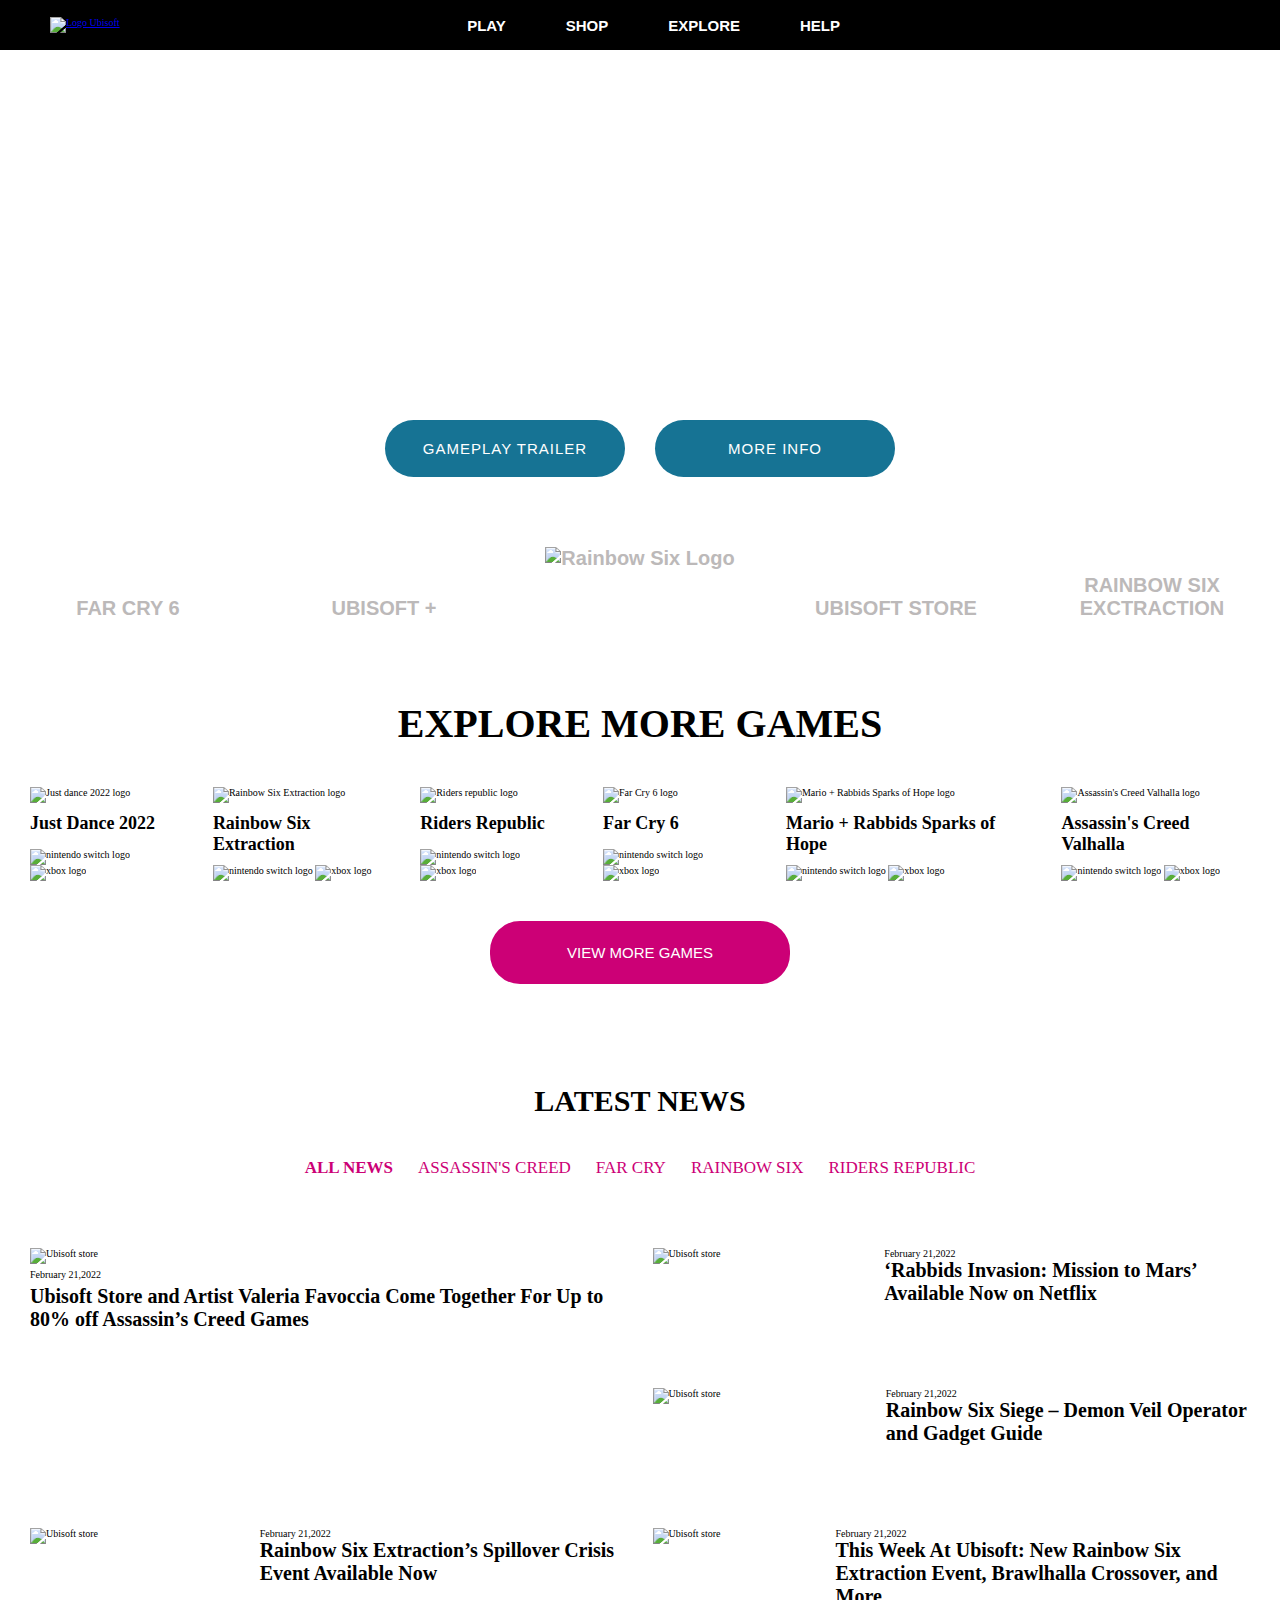
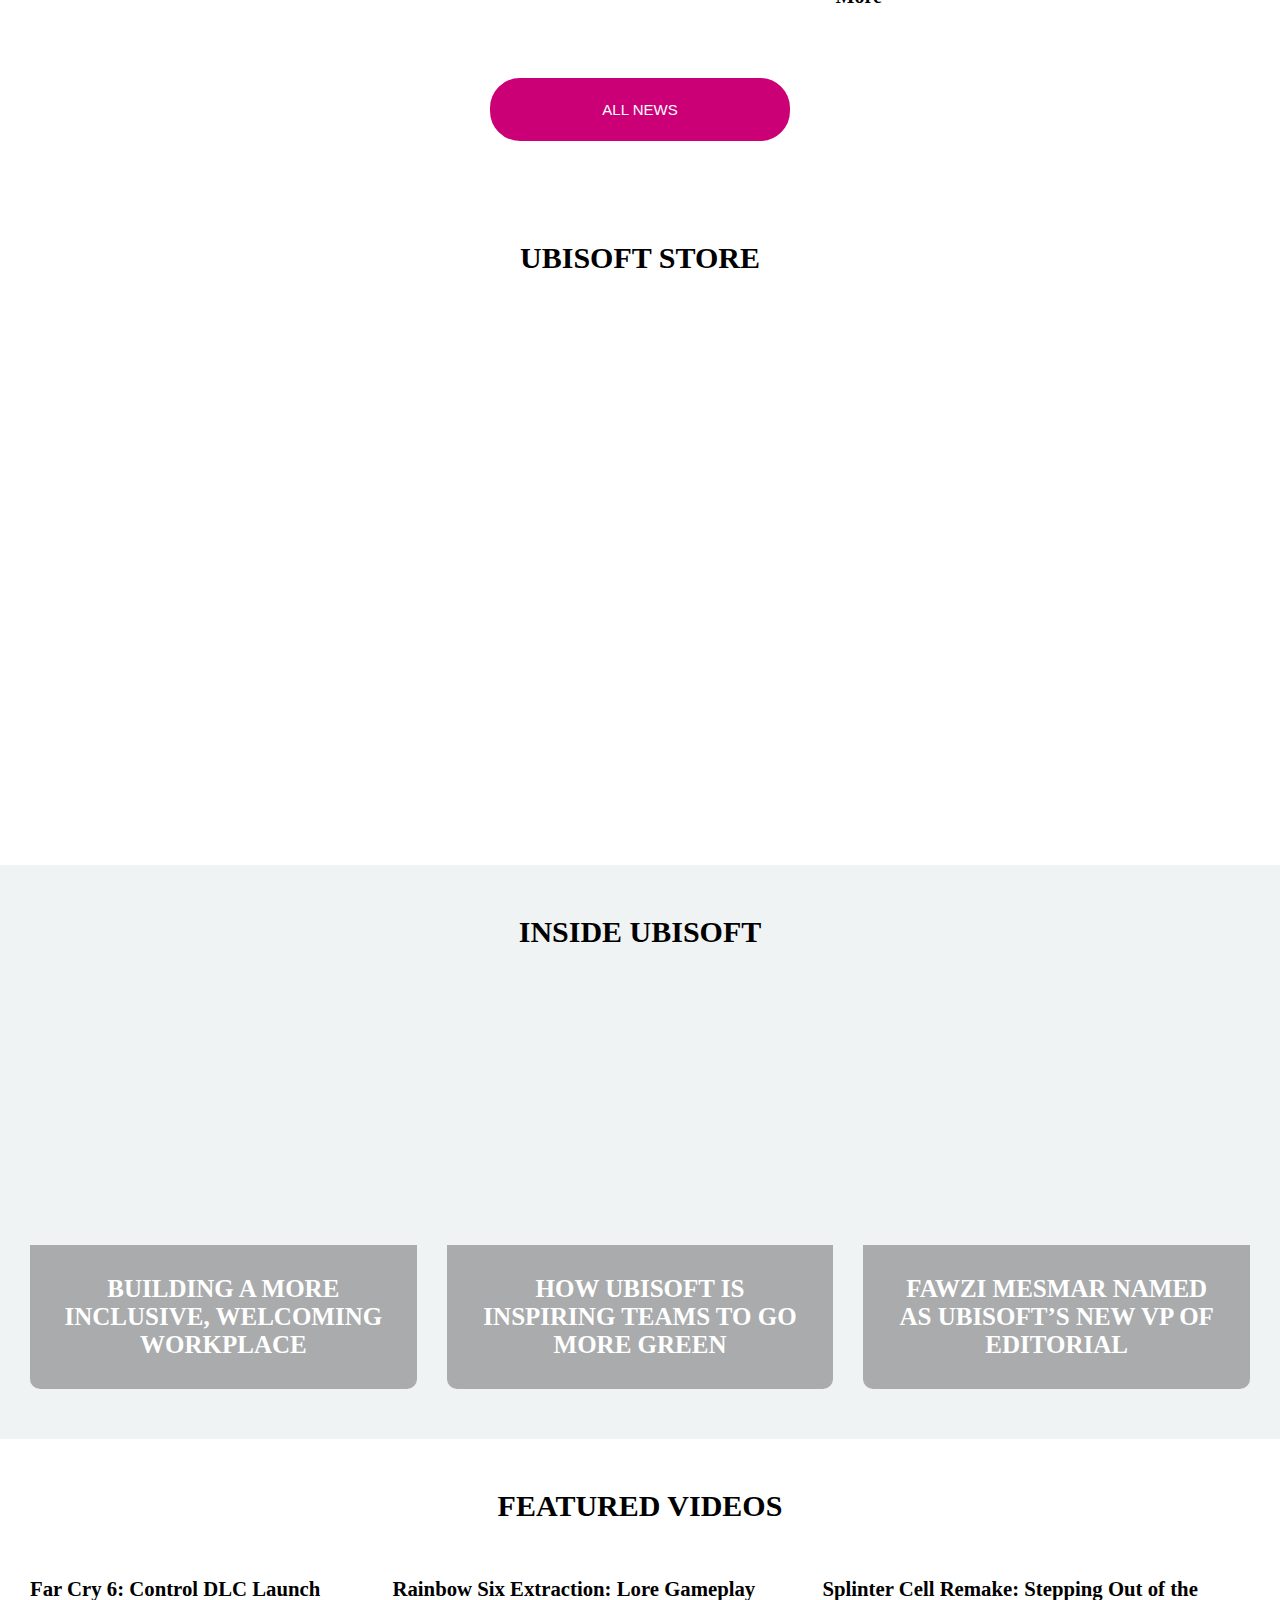
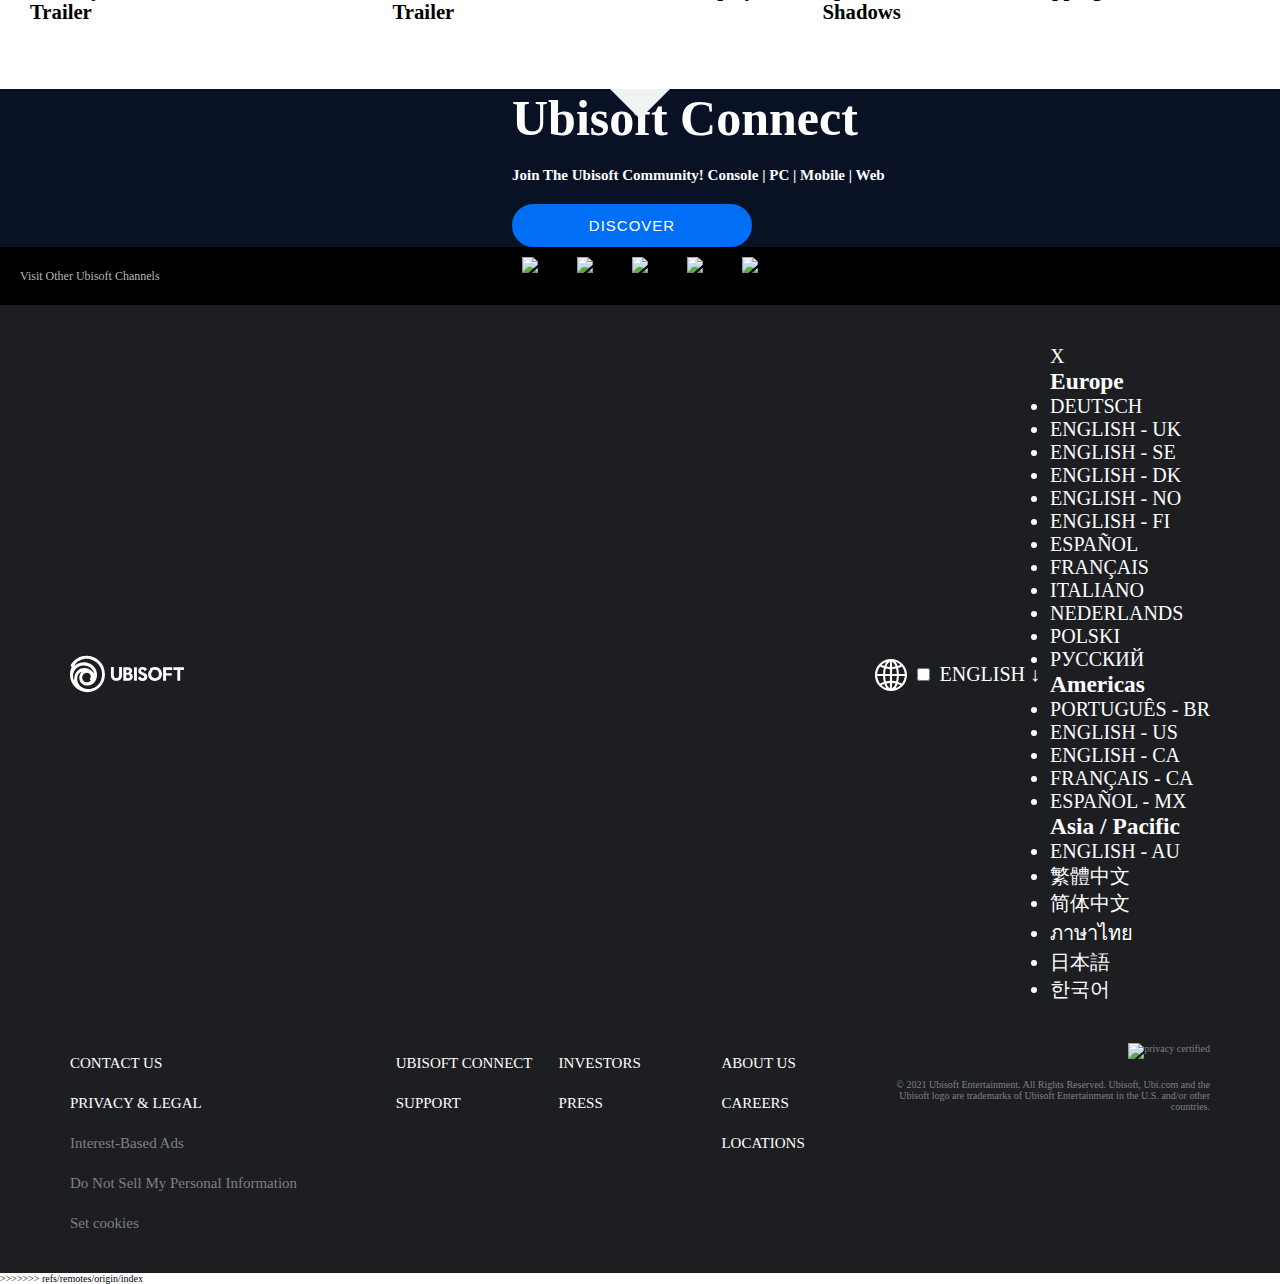
==== commit 01a56a8c: "bug fix" ====
--- a/index.html
+++ b/index.html
@@ -5,10 +5,7 @@
     <meta charset="UTF-8" />
     <meta http-equiv="X-UA-Compatible" content="IE=edge" />
     <meta name="viewport" content="width=device-width, initial-scale=1.0" />
-    <link
-      rel="icon"
-      href="https://www.google.com/url?sa=i&url=https%3A%2F%2Ficon-icons.com%2Fit%2Ficona%2Fubisoft-logo%2F144779&psig=AOvVaw2r2MAVWgKPxl7cGnyJ2uhq&ust=1646982164806000&source=images&cd=vfe&ved=0CAsQjRxqFwoTCIjB1PT8uvYCFQAAAAAdAAAAABAD"
-    />
+    <link rel="icon" href="https://static-dm.akamaized.net/ubisoft/prod/favicon-16x16.png" type="image/x-icon">
 
     <title>Ubisoft Home</title>
   </head>
@@ -516,7 +513,43 @@
               src="data:image/svg+xml,%3Csvg xmlns='http://www.w3.org/2000/svg' width='32' height='32' viewBox='0 0 20 20' fill='%23ffffff'%3E%3Cpath id='ios-globe' data-name='ios-globe' d='M13.373,3.375h-.034a10,10,0,0,0,0,20h.034a10,10,0,0,0,0-20ZM22.034,12.7H18.3a18.938,18.938,0,0,0-.471-3.663,14.641,14.641,0,0,0,2.389-1.01A8.614,8.614,0,0,1,22.034,12.7Zm-9.334,0H9.729a17.093,17.093,0,0,1,.423-3.322,14.62,14.62,0,0,0,2.547.341Zm0,1.346v2.976a14.682,14.682,0,0,0-2.547.341,17.09,17.09,0,0,1-.423-3.317Zm1.346,0h2.946a16.992,16.992,0,0,1-.423,3.313,14.344,14.344,0,0,0-2.523-.337Zm0-1.346V9.721a14.682,14.682,0,0,0,2.523-.337,17.042,17.042,0,0,1,.423,3.317ZM19.3,7.034a13.351,13.351,0,0,1-1.826.745A9.928,9.928,0,0,0,16.2,5.159,8.7,8.7,0,0,1,19.3,7.034Zm-3.1,1.091a13.524,13.524,0,0,1-2.163.288V4.885A5.825,5.825,0,0,1,16.208,8.125ZM12.7,4.865V8.409a13.291,13.291,0,0,1-2.187-.293A5.822,5.822,0,0,1,12.7,4.865Zm-2.192.308a10.006,10.006,0,0,0-1.264,2.6,13.651,13.651,0,0,1-1.8-.74A8.567,8.567,0,0,1,10.508,5.173ZM6.523,8.034a14.35,14.35,0,0,0,2.365,1A18.174,18.174,0,0,0,8.417,12.7h-3.7A8.57,8.57,0,0,1,6.523,8.034ZM4.711,14.048h3.7a18.889,18.889,0,0,0,.471,3.663,15.226,15.226,0,0,0-2.365,1A8.616,8.616,0,0,1,4.711,14.048Zm2.725,5.668a13.45,13.45,0,0,1,1.807-.74,10.042,10.042,0,0,0,1.264,2.606A8.78,8.78,0,0,1,7.437,19.716Zm3.076-1.087a13.361,13.361,0,0,1,2.187-.293v3.548A5.814,5.814,0,0,1,10.513,18.63Zm3.533,3.236V18.332a13.524,13.524,0,0,1,2.163.288A5.823,5.823,0,0,1,14.046,21.865Zm2.163-.274a9.928,9.928,0,0,0,1.274-2.62,13.131,13.131,0,0,1,1.826.75A8.8,8.8,0,0,1,16.208,21.591Zm4.013-2.875a14.641,14.641,0,0,0-2.389-1.01,18.839,18.839,0,0,0,.471-3.659h3.73A8.577,8.577,0,0,1,20.222,18.716Z' transform='translate(-3.375 -3.375)'/%3E%3C/svg%3E%0A"
               alt=""
             />
-            <h3>ENGLISH</h3>
+            <input type="checkbox" name="language" id="language" />
+            <label for="language">ENGLISH &darr;</label>
+            <div class="choose_language">
+              <label for="language">X</label>
+              <h3>Europe</h3>
+              <ul>
+                <li>DEUTSCH</li>
+                <li>ENGLISH - UK</li>
+                <li>ENGLISH - SE</li>
+                <li>ENGLISH - DK</li>
+                <li>ENGLISH - NO</li>
+                <li>ENGLISH - FI</li>
+                <li>ESPAÑOL</li>
+                <li>FRANÇAIS</li>
+                <li>ITALIANO</li>
+                <li>NEDERLANDS</li>
+                <li>POLSKI</li>
+                <li>PУССКИЙ</li>
+              </ul>
+              <h3>Americas</h3>
+              <ul>
+                <li>PORTUGUÊS - BR</li>
+                <li>ENGLISH - US</li>
+                <li>ENGLISH - CA</li>
+                <li>FRANÇAIS - CA</li>
+                <li>ESPAÑOL - MX</li>
+              </ul>
+              <h3>Asia / Pacific</h3>
+              <ul>
+                <li>ENGLISH - AU</li>
+                <li>繁體中文</li>
+                <li>简体中文</li>
+                <li>ภาษาไทย</li>
+                <li>日本語</li>
+                <li>한국어</li>
+              </ul>
+            </div>
           </div>
         </div>
         <div class="grid_foot">
@@ -584,5 +617,6 @@
         </div>
       </div>
     </footer>
+    >>>>>>> refs/remotes/origin/index
   </body>
 </html>
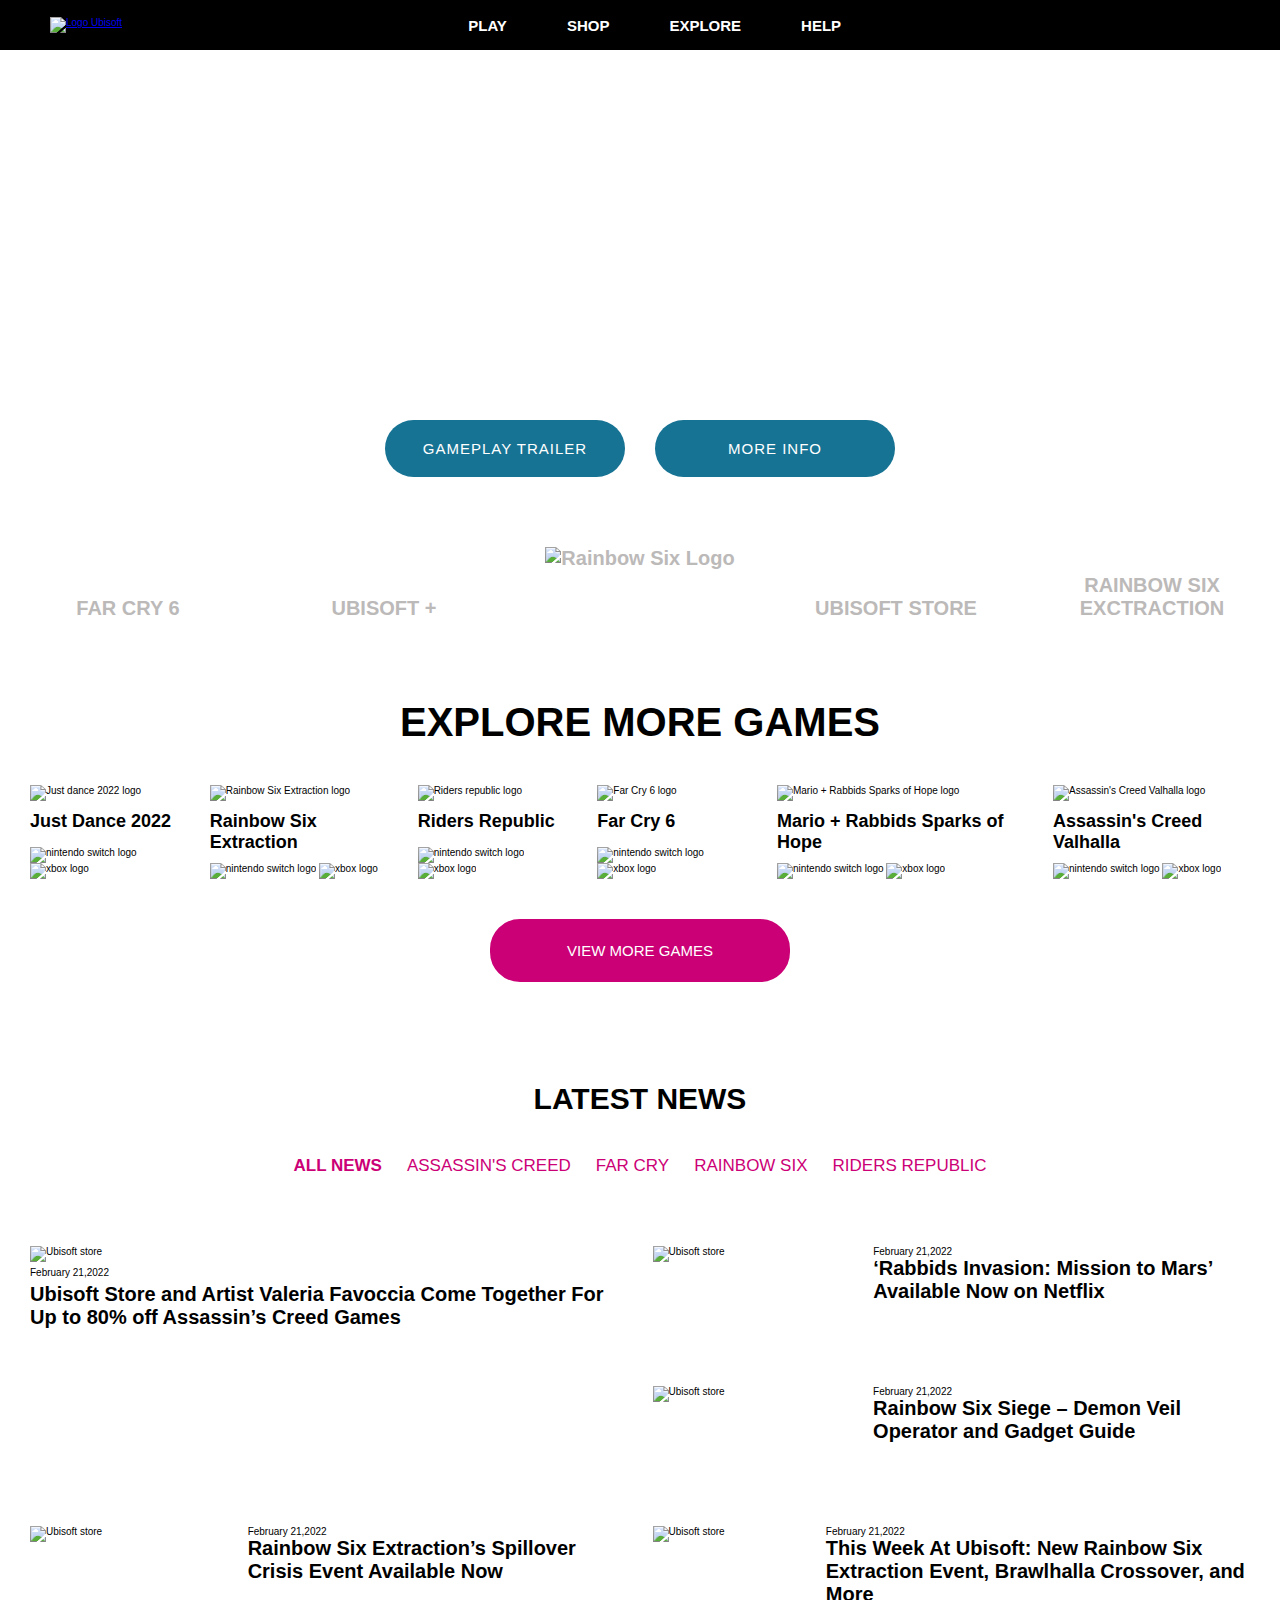
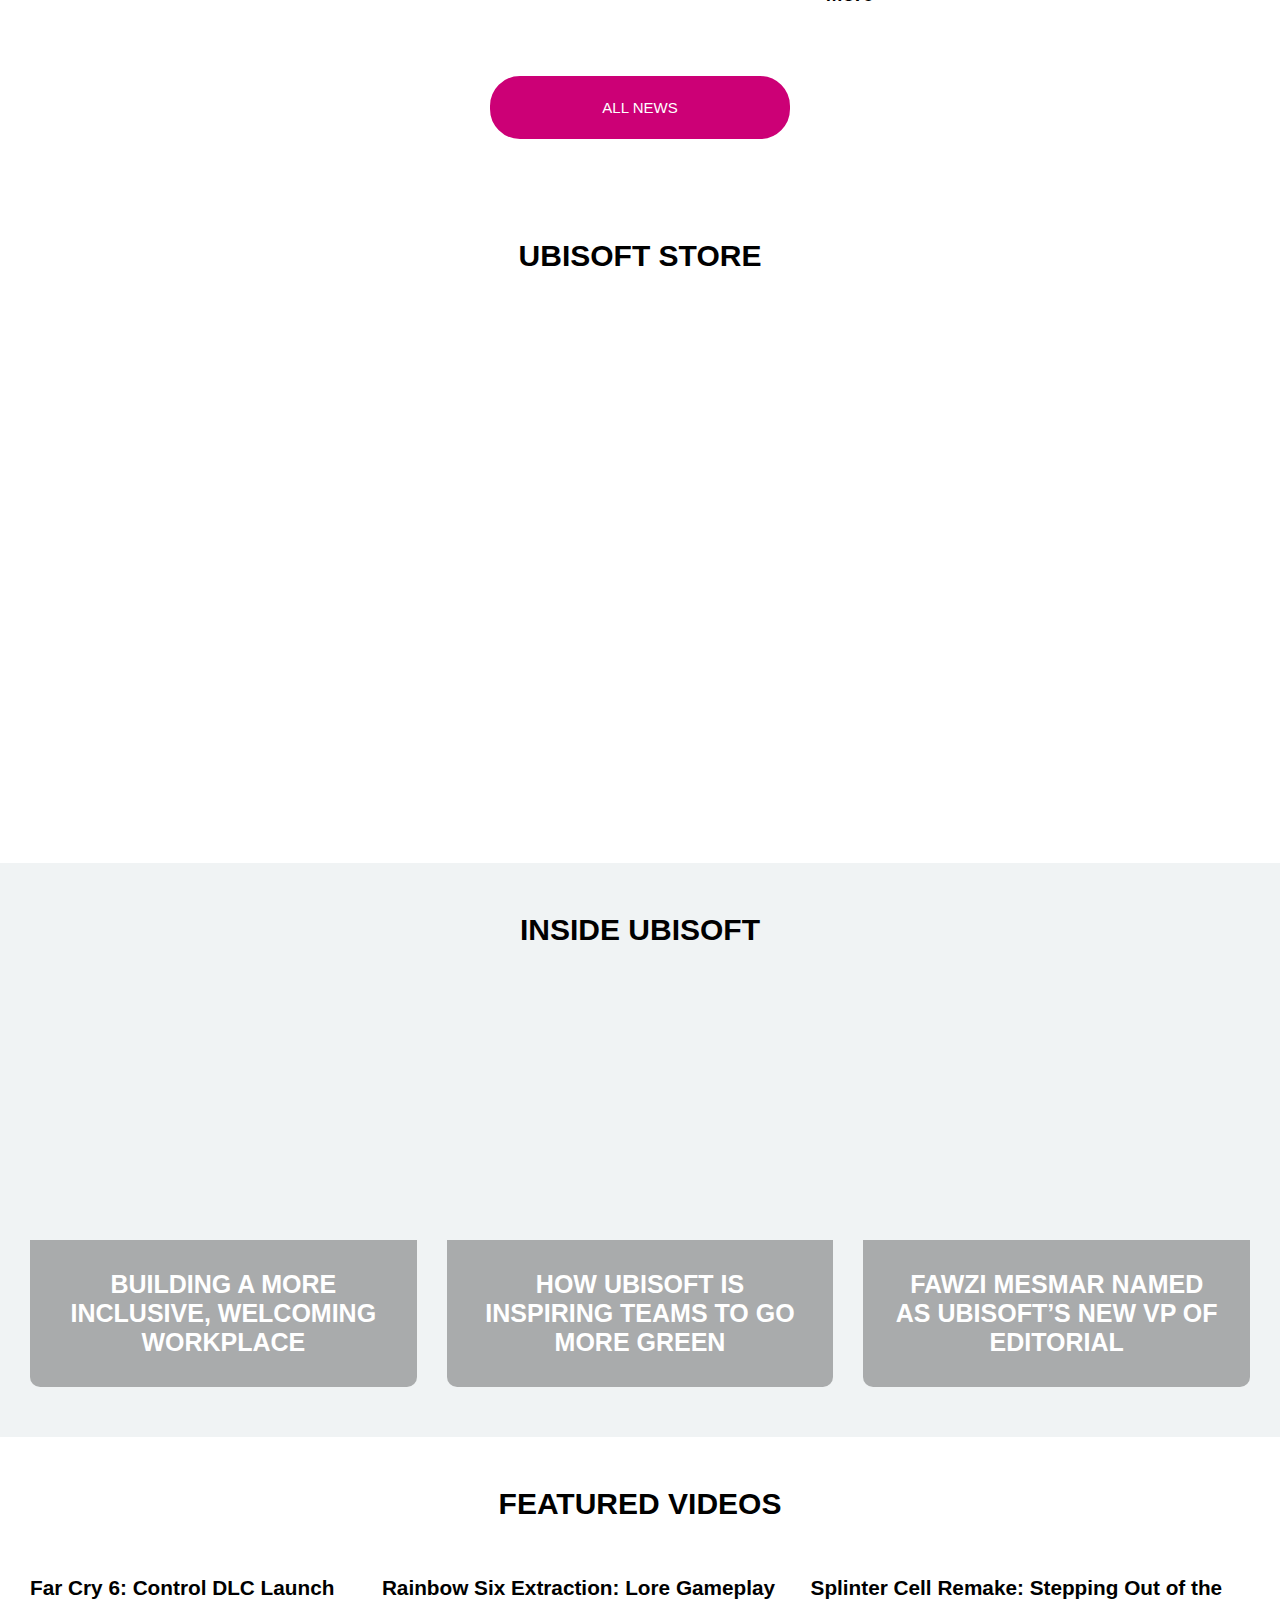
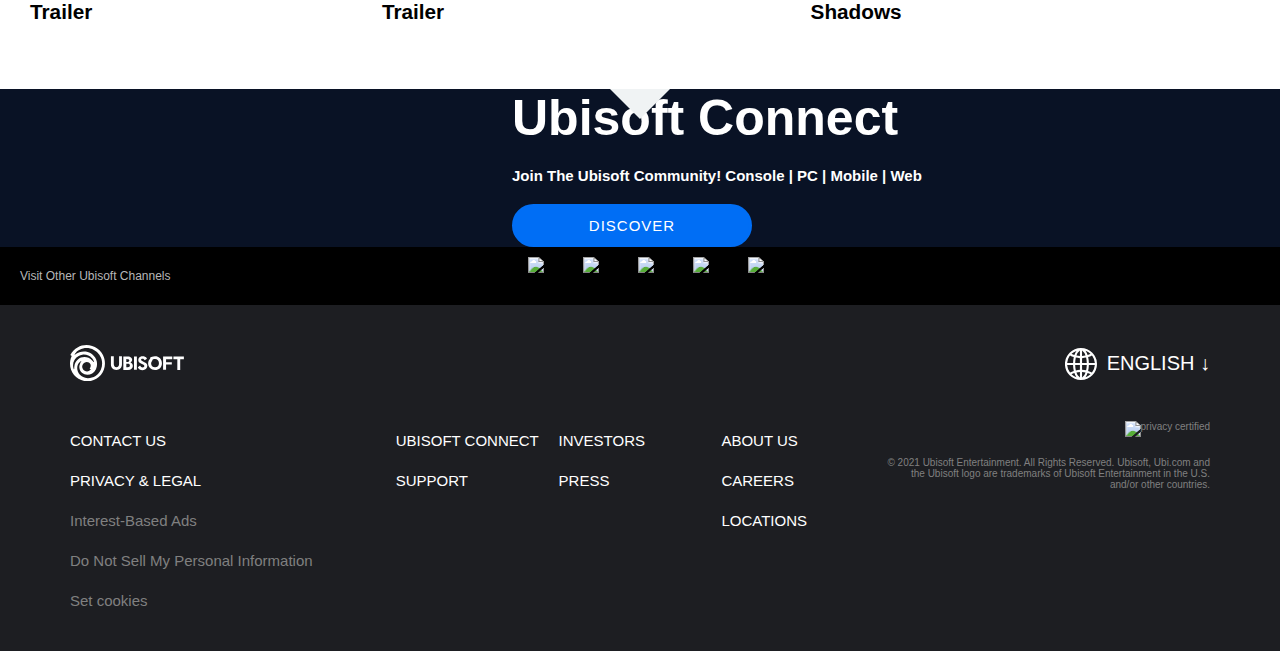
==== commit 6dbb2f91: "add: dropdown menu" ====
--- a/index.html
+++ b/index.html
@@ -5,7 +5,11 @@
     <meta charset="UTF-8" />
     <meta http-equiv="X-UA-Compatible" content="IE=edge" />
     <meta name="viewport" content="width=device-width, initial-scale=1.0" />
-    <link rel="icon" href="https://static-dm.akamaized.net/ubisoft/prod/favicon-16x16.png" type="image/x-icon">
+    <link
+      rel="icon"
+      href="https://static-dm.akamaized.net/ubisoft/prod/favicon-16x16.png"
+      type="image/x-icon"
+    />
 
     <title>Ubisoft Home</title>
   </head>
@@ -58,49 +62,165 @@
           <div class="dropdown">
             <button class="nav__button">PLAY</button>
             <div class="dropdown-content">
-              <p>
-                Lorem ipsum dolor, sit amet consectetur adipisicing elit.
-                Laboriosam voluptas animi deleniti, ducimus consectetur eos
-                excepturi mollitia itaque possimus dolores nam, dolore
-                voluptatem magnam asperiores consequuntur, vel numquam error
-                rem?
-              </p>
+              <div class="dropdown_content-text">
+                <div class="content_text-sm">
+                  <h3 class="h3-sm">SHOP BY CATEGORY</h3>
+                  <h4 class="h4-sm">Featured</h4>
+                  <h4 class="h4-sm">New To Old</h4>
+                  <h4 class="h4-sm">Free To Play</h4>
+                  <h3 class="h3-sm">BROWSE BY PLATFORM</h3>
+                  <h4 class="h4-sm">PC</h4>
+                  <h4 class="h4-sm">XBox</h4>
+                  <h4 class="h4-sm">Playstation</h4>
+                  <h4 class="h4-sm">Nintendo Switch</h4>
+                  <h4 class="h4-sm">Stadia</h4>
+                  <h4 class="h4-sm">Virtual Reality</h4>
+                  <h4 class="h4-sm">Mobile</h4>
+                </div>
+                <div class="content_text-sm">
+                  <h3 class="h3-sm">BROWSE BY GAME</h3>
+                  <h4 class="h4-sm">Rainbow Six</h4>
+                  <h4 class="h4-sm">Raiders Republic</h4>
+                  <h4 class="h4-sm">Far Cry 6</h4>
+                  <h4 class="h4-sm">Assassin's Creed</h4>
+                  <h4 class="h4-sm">XDefiant</h4>
+                  <h4 class="h4-sm">Avatar</h4>
+                </div>
+                <div class="content_text-lg">
+                  <h3 class="h3-l">UBISOFT+</h3>
+                  <img
+                    src="https://staticctf.akamaized.net/J3yJr34U2pZ2Ieem48Dwy9uqj5PNUQTn/7xmQmd8O38WrED9SFeTLVn/472a840ba0dc910546f18fa08de2d94e/Ubisoft__WebProd_960x540_EN.jpg"
+                    alt="Ubisoft Store"
+                  />
+                </div>
+              </div>
+              <div class="dropdown_buttons">
+                <button class="button_carosello">VIEW ALL GAMES</button>
+                <button class="btn-blue">SUBSCRIBE NOW</button>
+              </div>
             </div>
           </div>
           <div class="dropdown">
             <button class="nav__button">SHOP</button>
             <div class="dropdown-content">
-              <p>
-                Lorem ipsum dolor, sit amet consectetur adipisicing elit.
-                Laboriosam voluptas animi deleniti, ducimus consectetur eos
-                excepturi mollitia itaque possimus dolores nam, dolore
-                voluptatem magnam asperiores consequuntur, vel numquam error
-                rem?
-              </p>
+              <div class="dropdown_content-text">
+                <div class="content_text-sm">
+                  <h3 class="h3-sm">SHOP BY CATEGORY</h3>
+                  <h4 class="h4-sm">Featured</h4>
+                  <h4 class="h4-sm">New To Old</h4>
+                  <h4 class="h4-sm">Free To Play</h4>
+                  <h3 class="h3-sm">BROWSE BY PLATFORM</h3>
+                  <h4 class="h4-sm">PC</h4>
+                  <h4 class="h4-sm">XBox</h4>
+                  <h4 class="h4-sm">Playstation</h4>
+                  <h4 class="h4-sm">Nintendo Switch</h4>
+                  <h4 class="h4-sm">Stadia</h4>
+                  <h4 class="h4-sm">Virtual Reality</h4>
+                  <h4 class="h4-sm">Mobile</h4>
+                </div>
+                <div class="content_text-sm">
+                  <h3 class="h3-sm">BROWSE BY GAME</h3>
+                  <h4 class="h4-sm">Rainbow Six</h4>
+                  <h4 class="h4-sm">Raiders Republic</h4>
+                  <h4 class="h4-sm">Far Cry 6</h4>
+                  <h4 class="h4-sm">Assassin's Creed</h4>
+                  <h4 class="h4-sm">XDefiant</h4>
+                  <h4 class="h4-sm">Avatar</h4>
+                </div>
+                <div class="content_text-lg">
+                  <h3 class="h3-l">UBISOFT+</h3>
+                  <img
+                    src="https://staticctf.akamaized.net/J3yJr34U2pZ2Ieem48Dwy9uqj5PNUQTn/7xmQmd8O38WrED9SFeTLVn/472a840ba0dc910546f18fa08de2d94e/Ubisoft__WebProd_960x540_EN.jpg"
+                    alt="Ubisoft Store"
+                  />
+                </div>
+              </div>
+              <div class="dropdown_buttons">
+                <button class="button_carosello">VIEW ALL GAMES</button>
+                <button class="btn-blue">SUBSCRIBE NOW</button>
+              </div>
             </div>
           </div>
           <div class="dropdown">
             <button class="nav__button">EXPLORE</button>
             <div class="dropdown-content">
-              <p>
-                Lorem ipsum dolor, sit amet consectetur adipisicing elit.
-                Laboriosam voluptas animi deleniti, ducimus consectetur eos
-                excepturi mollitia itaque possimus dolores nam, dolore
-                voluptatem magnam asperiores consequuntur, vel numquam error
-                rem?
-              </p>
+              <div class="dropdown_content-text">
+                <div class="content_text-sm">
+                  <h3 class="h3-sm">SHOP BY CATEGORY</h3>
+                  <h4 class="h4-sm">Featured</h4>
+                  <h4 class="h4-sm">New To Old</h4>
+                  <h4 class="h4-sm">Free To Play</h4>
+                  <h3 class="h3-sm">BROWSE BY PLATFORM</h3>
+                  <h4 class="h4-sm">PC</h4>
+                  <h4 class="h4-sm">XBox</h4>
+                  <h4 class="h4-sm">Playstation</h4>
+                  <h4 class="h4-sm">Nintendo Switch</h4>
+                  <h4 class="h4-sm">Stadia</h4>
+                  <h4 class="h4-sm">Virtual Reality</h4>
+                  <h4 class="h4-sm">Mobile</h4>
+                </div>
+                <div class="content_text-sm">
+                  <h3 class="h3-sm">BROWSE BY GAME</h3>
+                  <h4 class="h4-sm">Rainbow Six</h4>
+                  <h4 class="h4-sm">Raiders Republic</h4>
+                  <h4 class="h4-sm">Far Cry 6</h4>
+                  <h4 class="h4-sm">Assassin's Creed</h4>
+                  <h4 class="h4-sm">XDefiant</h4>
+                  <h4 class="h4-sm">Avatar</h4>
+                </div>
+                <div class="content_text-lg">
+                  <h3 class="h3-l">UBISOFT+</h3>
+                  <img
+                    src="https://staticctf.akamaized.net/J3yJr34U2pZ2Ieem48Dwy9uqj5PNUQTn/7xmQmd8O38WrED9SFeTLVn/472a840ba0dc910546f18fa08de2d94e/Ubisoft__WebProd_960x540_EN.jpg"
+                    alt="Ubisoft Store"
+                  />
+                </div>
+              </div>
+              <div class="dropdown_buttons">
+                <button class="button_carosello">VIEW ALL GAMES</button>
+                <button class="btn-blue">SUBSCRIBE NOW</button>
+              </div>
             </div>
           </div>
           <div class="dropdown">
             <button class="nav__button">HELP</button>
             <div class="dropdown-content">
-              <p>
-                Lorem ipsum dolor, sit amet consectetur adipisicing elit.
-                Laboriosam voluptas animi deleniti, ducimus consectetur eos
-                excepturi mollitia itaque possimus dolores nam, dolore
-                voluptatem magnam asperiores consequuntur, vel numquam error
-                rem?
-              </p>
+              <div class="dropdown_content-text">
+                <div class="content_text-sm">
+                  <h3 class="h3-sm">SHOP BY CATEGORY</h3>
+                  <h4 class="h4-sm">Featured</h4>
+                  <h4 class="h4-sm">New To Old</h4>
+                  <h4 class="h4-sm">Free To Play</h4>
+                  <h3 class="h3-sm">BROWSE BY PLATFORM</h3>
+                  <h4 class="h4-sm">PC</h4>
+                  <h4 class="h4-sm">XBox</h4>
+                  <h4 class="h4-sm">Playstation</h4>
+                  <h4 class="h4-sm">Nintendo Switch</h4>
+                  <h4 class="h4-sm">Stadia</h4>
+                  <h4 class="h4-sm">Virtual Reality</h4>
+                  <h4 class="h4-sm">Mobile</h4>
+                </div>
+                <div class="content_text-sm">
+                  <h3 class="h3-sm">BROWSE BY GAME</h3>
+                  <h4 class="h4-sm">Rainbow Six</h4>
+                  <h4 class="h4-sm">Raiders Republic</h4>
+                  <h4 class="h4-sm">Far Cry 6</h4>
+                  <h4 class="h4-sm">Assassin's Creed</h4>
+                  <h4 class="h4-sm">XDefiant</h4>
+                  <h4 class="h4-sm">Avatar</h4>
+                </div>
+                <div class="content_text-lg">
+                  <h3 class="h3-l">UBISOFT+</h3>
+                  <img
+                    src="https://staticctf.akamaized.net/J3yJr34U2pZ2Ieem48Dwy9uqj5PNUQTn/7xmQmd8O38WrED9SFeTLVn/472a840ba0dc910546f18fa08de2d94e/Ubisoft__WebProd_960x540_EN.jpg"
+                    alt="Ubisoft Store"
+                  />
+                </div>
+              </div>
+              <div class="dropdown_buttons">
+                <button class="button_carosello">VIEW ALL GAMES</button>
+                <button class="btn-blue">SUBSCRIBE NOW</button>
+              </div>
             </div>
           </div>
         </div>
@@ -454,7 +574,7 @@
         <div class="container__connect">
           <h2>Ubisoft Connect</h2>
           <h4>Join The Ubisoft Community! Console | PC | Mobile | Web</h4>
-          <button>DISCOVER</button>
+          <button class="btn-blue">DISCOVER</button>
         </div>
         <div class="triangle-down"></div>
       </section>
@@ -617,6 +737,5 @@
         </div>
       </div>
     </footer>
-    >>>>>>> refs/remotes/origin/index
   </body>
 </html>
--- a/index.css
+++ b/index.css
@@ -1,4 +1,14 @@
 /* !! GENERAL */
+@font-face {
+  font-family: Ubisoft Sans;
+  src: url(/Ubisoft-font/fonts/ubisoftsans-regular.otf);
+}
+@font-face {
+  font-family: Ubisoft Sans;
+  font-weight: bold;
+  src: url(/Ubisoft-font/fonts/ubisoftsans-bold.otf);
+}
+
 html {
   font-size: 62.5%; /* 10 px */
 }
@@ -7,6 +17,7 @@
   box-sizing: border-box;
   margin: 0;
   padding: 0;
+  font-family: 'Ubisoft Sans', sans-serif;
 }
 
 .section__body {
@@ -97,9 +108,6 @@
 .nav__buttons {
   position: relative;
   display: flex;
-}
-
-.dropdown {
   position: relative;
 }
 
@@ -108,8 +116,7 @@
   position: absolute;
   top: 49px;
   left: 50%;
-  width: 20rem;
-  height: 20rem;
+  width: 90vw;
   background-color: white;
   color: black;
   transform: translate(-50%);
@@ -119,6 +126,46 @@
 
 .dropdown:hover .dropdown-content {
   display: block;
+}
+
+.dropdown_content-text {
+  display: flex;
+}
+
+.content_text-sm {
+  display: flex;
+  flex-direction: column;
+  width: 25%;
+  gap: 2rem;
+}
+
+.h3-sm {
+  width: 90%;
+  padding: 1rem 0;
+  border-bottom: 2px solid lightgray;
+}
+
+.h4-sm {
+  font-size: 1.5rem;
+  font-weight: 300;
+}
+
+.content_text-lg {
+  width: 50%;
+  display: flex;
+  flex-direction: column;
+}
+
+.h3-l {
+  width: 90%;
+  padding: 1rem 0;
+}
+
+.dropdown_buttons {
+  display: flex;
+  justify-content: center;
+  gap: 20%;
+  margin-top: 2rem;
 }
 
 /* !!END NAV */
@@ -461,7 +508,7 @@
   font-size: 1.5rem;
 }
 
-.container__connect button {
+.btn-blue {
   background-color: #006ef5;
   color: white;
   border-radius: 30px;
@@ -472,7 +519,7 @@
   font-size: 1.5rem;
 }
 
-.container__connect button:hover {
+.btn-blue:hover {
   background-color: white;
   color: #006ef5;
   border: 0.3rem solid #006ef5;
@@ -496,6 +543,7 @@
 
 footer {
   background-color: rgb(29, 30, 34);
+  position: relative;
 }
 
 .nav__footer {
@@ -540,6 +588,51 @@
   gap: 1rem;
   color: white;
   font-size: 2rem;
+}
+#language {
+  display: none;
+}
+#close_language {
+  display: none;
+}
+.choose_language {
+  right: 0;
+  width: 30%;
+  background-color: black;
+  height: 100vh;
+
+  position: absolute;
+  bottom: 0;
+  display: none;
+  overflow: scroll;
+  padding: 6rem 10rem;
+}
+
+.choose_language h3 {
+  border-bottom: 0.1rem solid gray;
+  margin-bottom: 2rem;
+}
+.choose_language ul {
+  margin-bottom: 2rem;
+}
+.choose_language li {
+  list-style-type: '>  ';
+  font-size: 1.4rem;
+  color: rgb(155, 155, 155);
+}
+.choose_language li:hover {
+  color: coral;
+  cursor: pointer;
+}
+.choose_language label {
+  margin-left: -7rem;
+  margin-top: -10rem;
+}
+#language:checked ~ .choose_language {
+  display: block;
+}
+.choose_language + #close_language:checked .choose_language {
+  display: none;
 }
 
 .icon-glob {
@@ -744,10 +837,19 @@
   .icon-ubisoft-logo-footer {
     display: none;
   }
+
+  .choose_language {
+    padding: 2rem 4rem;
+  }
+
+  .choose_language label {
+    margin-left: 0;
+    margin-top: 0;
+  }
 }
 /** versione mobile */
 
-@media screen and (max-width: 500px) and (min-width: 0px) {
+@media screen and (max-width: 430px) {
   .nav__top {
     flex-flow: row-reverse;
   }
@@ -800,17 +902,17 @@
     align-items: flex-end;
   }
 
-  .button-bottom-container button {
+  /*   .button-bottom-container button {
     font-size: 1rem;
     font-weight: 600;
     padding-bottom: 2rem;
     display: flex;
     justify-content: center;
-  }
-
+  } */
   #rainbow-logo {
     display: flex;
-    padding-bottom: 0.2rem;
+    /*     padding-bottom: 0.2rem;
+ */
     width: 15rem;
   }
 
@@ -830,7 +932,7 @@
   }
 
   .mobile_container_carousel picture {
-    width: 16rem;
+    width: 40%;
   }
 
   .nav__latn {
@@ -847,6 +949,9 @@
 
   .section__body {
     gap: 2rem;
+  }
+  .section__body h2 {
+    text-align: center;
   }
 
   .container__store {
@@ -955,4 +1060,14 @@
   .triangle-down {
     display: none;
   }
-}
+
+  .choose_language {
+    width: 100%;
+    height: 100%;
+  }
+
+  .choose_language label {
+    margin-left: -30rem;
+    margin-top: -10rem;
+  }
+}
